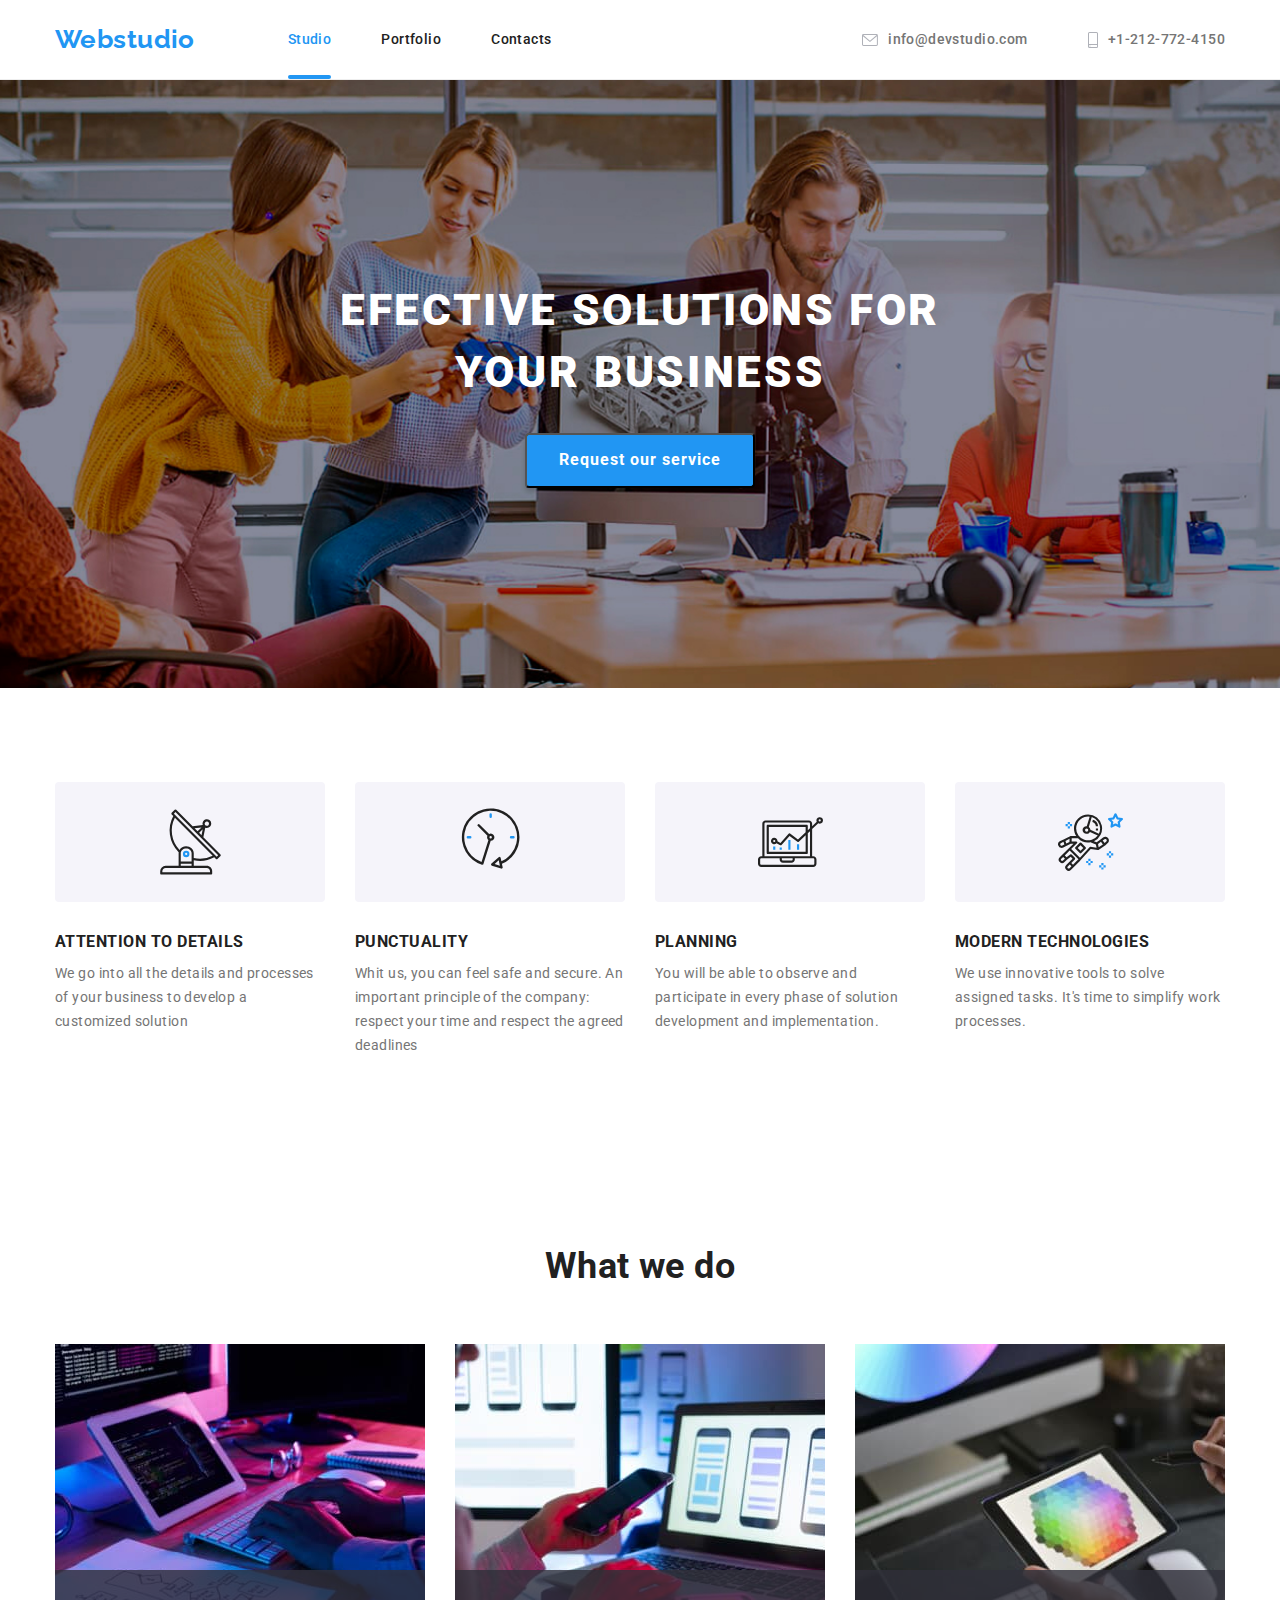
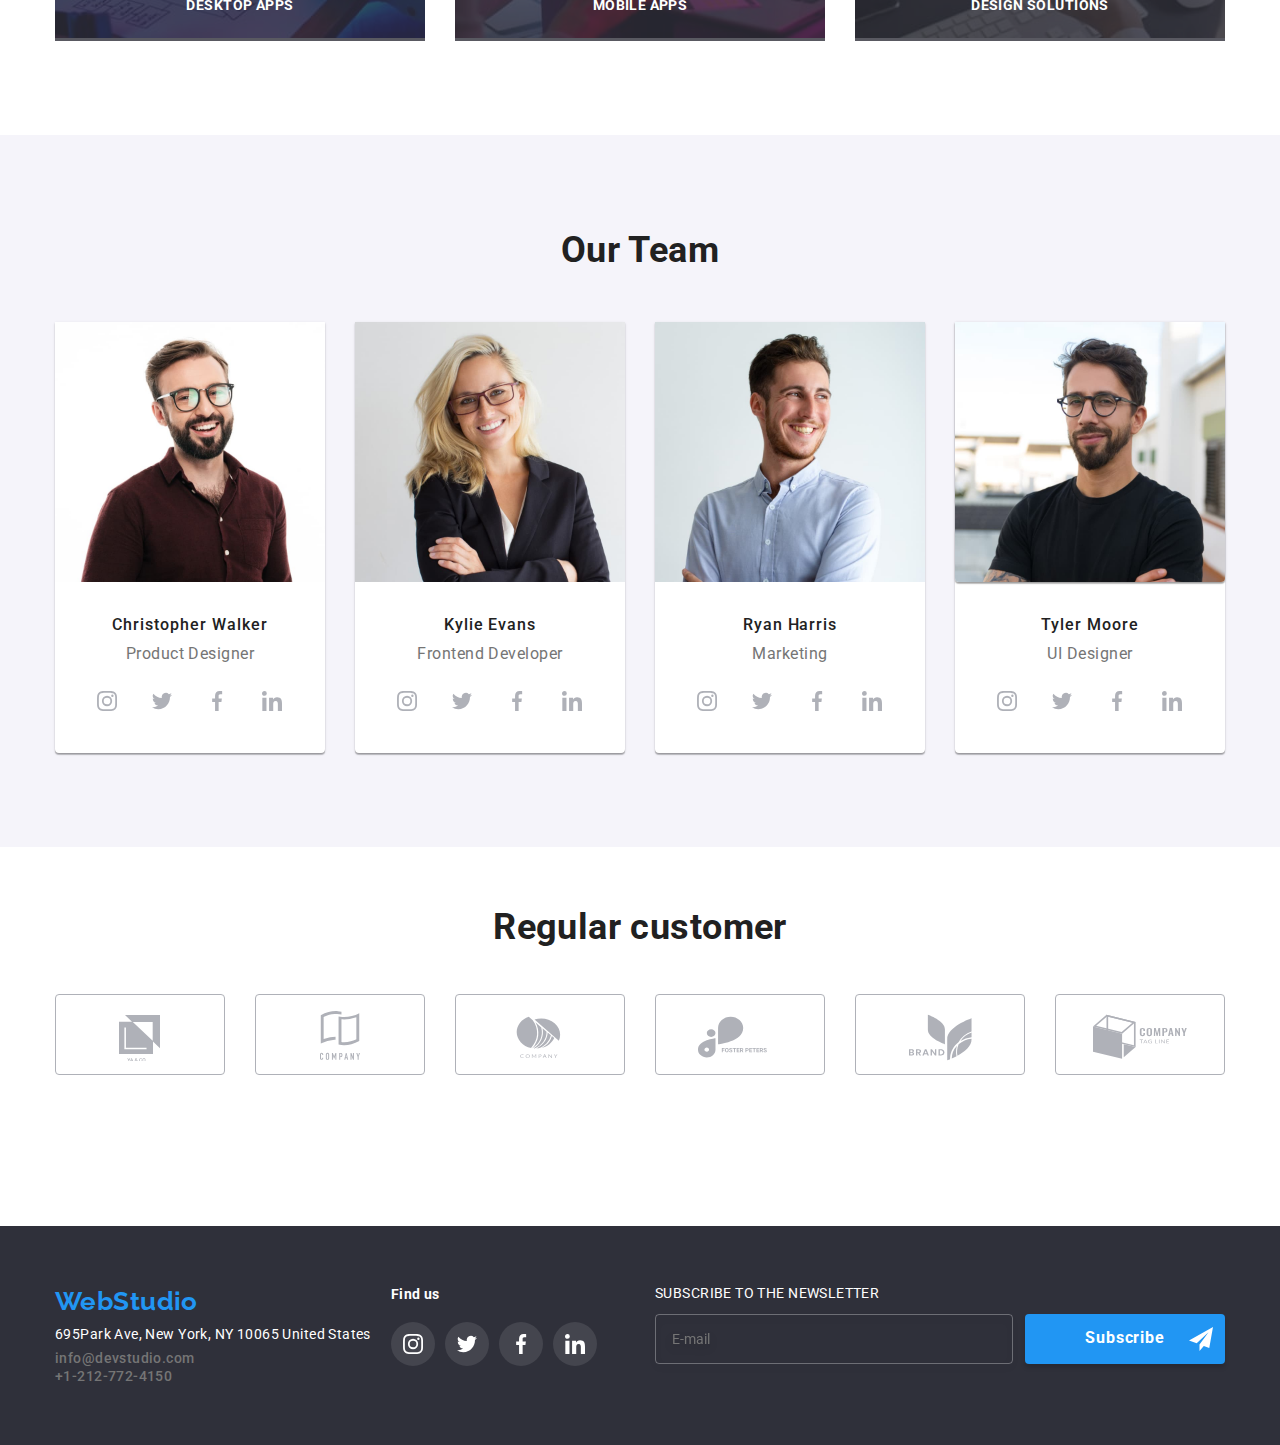
==== index.html @ 1fa424a2 "Initial commit" ====
<!DOCTYPE html>
<html lang="en">
  <head>
    <meta charset="UTF-8" />
    <meta http-equiv="X-UA-Compatible" content="IE=edge" />
    <meta name="viewport" content="width=device-width, initial-scale=1.0" />
    <title>Document</title>
    <link rel="stylesheet" href="modern-normalize.css" />
    <link rel="stylesheet" href="./css/style.css" />
    <link rel="preconnect" href="https://fonts.googleapis.com" />
    <link rel="preconnect" href="https://fonts.gstatic.com" crossorigin />
    <link
      href="https://fonts.googleapis.com/css2?family=Raleway:wght@700&family=Roboto:wght@440;500;700;900&display=swap"
      rel="stylesheet"
    />
  </head>
  <body>
    <header class="border">
      <div class="container header-container">
        <nav class="menu">
          <a class="logo" href="index.html">Webstudio</a>
          <ul class="list header-pages">
            <li id="current" class="list-item">
              <a class="list link-pages current" href="index.html">Studio</a>
            </li>
            <li class="list-item">
              <a class="list link-pages portfolio" href="portfolio.html"
                >Portfolio</a
              >
            </li>
            <li class="list-item">
              <a class="list link-pages contacto" href="#">Contacts</a>
            </li>
          </ul>
        </nav>

        <ul class="list-contact">
          <li class="list-item">
            <a
              class="list link email list-contact icon icon-contact"
              href="mailto: info@devstudio.com"
            >
              <svg width="16" height="12">
                <use href="./images/symbol-defs.svg#icon-sobre-activable"></use>
              </svg>
              info@devstudio.com
            </a>
          </li>
          <li class="list-item">
            <a
              class="list link tel list-contact icon icon-contact"
              href="tel: +1-212-772-4150"
            >
              <svg width="10" height="16">
                <use href="./images/symbol-defs.svg#icon-telfono"></use>
              </svg>
              +1-212-772-4150
            </a>
          </li>
        </ul>
      </div>
    </header>
    <main>
      <section class="section hero-section">
        <div class="container hero-content">
          <h1 class="hero title">Efective Solutions For Your Business</h1>
          <button data-modal-open class="hero buttom" type="button">
            Request our service
          </button>
        </div>
      </section>
      <section class="section-feature">
        <div class="container">
          <h2 class="feature-section-title visually-hidden" hidden>
            Características
          </h2>
          <ul class="list feature-section">
            <li class="feature-box">
              <div class="icon icon-feature-section">
                <svg width="65" height="70">
                  <use href="./images/symbol-defs.svg#icon-antena"></use>
                </svg>
              </div>
              <h3 class="feature-section-list-title">Attention To Details</h3>
              <p class="feature-section-list-text">
                We go into all the details and processes of your business to
                develop a customized solution
              </p>
            </li>
            <li class="feature-box">
              <div class="icon icon-feature-section">
                <svg width="65" height="70">
                  <use
                    class="icon icon-feature"
                    href="./images/symbol-defs.svg#icon-reloj"
                  ></use>
                </svg>
              </div>
              <h3 class="feature-section-list-title">Punctuality</h3>
              <p class="feature-section-list-text">
                Whit us, you can feel safe and secure. An important principle of
                the company: respect your time and respect the agreed deadlines
              </p>
            </li>
            <li class="feature-box">
              <div class="icon icon-feature-section">
                <svg width="65" height="70">
                  <use
                    class="icon icon-feature"
                    href="./images/symbol-defs.svg#icon-pc"
                  ></use>
                </svg>
              </div>
              <h3 class="feature-section-list-title">Planning</h3>
              <p class="feature-section-list-text">
                You will be able to observe and participate in every phase of
                solution development and implementation.
              </p>
            </li>
            <li class="feature-box">
              <div class="icon-feature-section">
                <svg width="65" height="70">
                  <use
                    class="icon-feature"
                    href="./images/symbol-defs.svg#icon-astronauta"
                  ></use>
                </svg>
              </div>
              <h3 class="feature-section-list-title">Modern Technologies</h3>
              <p class="feature-section-list-text">
                We use innovative tools to solve assigned tasks. It's time to
                simplify work processes.
              </p>
            </li>
          </ul>
        </div>
      </section>
      <section class="section">
        <div class="container work-section">
          <h2 class="subtitle-work">What we do</h2>
          <ul class="list photos-work">
            <li class="work-images">
              <div class="container-image-work-1">
                <img
                  class="image-work-section"
                  src="./images/img1.jpg"
                  width="370"
                  alt="Digitando codigo html"
                />
                <div class="text-work">
                  <h3 class="text-photos-work">desktop apps</h3>
                </div>
              </div>
            </li>

            <li class="work-images">
              <div class="container-image-work-2">
                <img
                  class="image-work-section"
                  src="./images/img2.jpg"
                  width="370"
                  alt="Creando app de celular"
                />
                <div class="text-work">
                  <h3 class="text-photos-work">mobile apps</h3>
                </div>
              </div>
            </li>

            <li class="work-images">
              <div class="container-image-work-3">
                <img
                  class="image-work-section"
                  src="./images/img3.jpg"
                  width="370"
                  alt="Creando imagenes para mehorar interfaz grafica"
                />
                <div class="text-work">
                  <h3 class="text-photos-work">design solutions</h3>
                </div>
              </div>
            </li>
          </ul>
        </div>
      </section>
      <section class="section team-section">
        <div class="container">
          <h2 class="subtitle-team">Our Team</h2>
          <ul class="team work">
            <li class="list team">
              <img
                class="team images"
                src="./images/img4.jpg"
                width="270"
                alt="Christopher Walker"
              />
              <div class="feature-actor">
                <h3 class="team description">Christopher Walker</h3>
                <p class="team text">Product Designer</p>
                <ul class="list icon-team-section">
                  <li class="list icon-team-section-web">
                    <a class="icon icon-team" href="www.instagram.com">
                      <svg width="20" height="20">
                        <use
                          href="./images/symbol-defs.svg#icon-instagram"
                        ></use>
                      </svg>
                    </a>
                  </li>
                  <li class="list icon-team-section-web">
                    <a class="icon icon-team" href="www.twitter.com">
                      <svg width="20" height="20">
                        <use href="./images/symbol-defs.svg#icon-twitter"></use>
                      </svg>
                    </a>
                  </li>
                  <li class="list icon-team-section-web">
                    <a class="icon icon-team" href="www.facebook.com">
                      <svg width="20" height="20">
                        <use
                          href="./images/symbol-defs.svg#icon-facebook"
                        ></use>
                      </svg>
                    </a>
                  </li>
                  <li class="list icon-team-section-web">
                    <a class="icon icon-team" href="www.linkedin.com">
                      <svg width="20" height="20">
                        <use
                          href="./images/symbol-defs.svg#icon-linkedin"
                        ></use>
                      </svg>
                    </a>
                  </li>
                </ul>
              </div>
            </li>

            <li class="list team">
              <img
                class="icon team images"
                src="./images/img5.jpg"
                width="270"
                alt="Kylie Evans"
              />
              <div class="feature-actor">
                <h3 class="team description">Kylie Evans</h3>
                <p class="team text">Frontend Developer</p>
                <ul class="list icon-team-section">
                  <li class="list icon-team-section-web">
                    <a class="icon icon-team" href="www.instagram.com">
                      <svg width="20" height="20">
                        <use
                          href="./images/symbol-defs.svg#icon-instagram"
                        ></use>
                      </svg>
                    </a>
                  </li>
                  <li class="list icon-team-section-web">
                    <a class="icon icon-team" href="www.twitter.com">
                      <svg width="20" height="20">
                        <use href="./images/symbol-defs.svg#icon-twitter"></use>
                      </svg>
                    </a>
                  </li>
                  <li class="list icon-team-section-web">
                    <a class="icon icon-team" href="www.facebook.com">
                      <svg width="20" height="20">
                        <use
                          href="./images/symbol-defs.svg#icon-facebook"
                        ></use>
                      </svg>
                    </a>
                  </li>
                  <li class="list icon-team-section-web">
                    <a class="icon icon-team" href="www.linkedin.com">
                      <svg width="20" height="20">
                        <use
                          href="./images/symbol-defs.svg#icon-linkedin"
                        ></use>
                      </svg>
                    </a>
                  </li>
                </ul>
              </div>
            </li>
            <li class="list team">
              <img
                class="team section images"
                src="./images/img6.jpg"
                width="270"
                alt="Ryan Harris"
              />
              <div class="feature-actor">
                <h3 class="team description">Ryan Harris</h3>
                <p class="team text">Marketing</p>
                <ul class="list icon-team-section">
                  <li class="list icon-team-section-web">
                    <a class="icon icon-team" href="www.instagram.com">
                      <svg width="20" height="20">
                        <use
                          href="./images/symbol-defs.svg#icon-instagram"
                        ></use>
                      </svg>
                    </a>
                  </li>
                  <li class="list icon-team-section-web">
                    <a class="icon icon-team" href="www.twitter.com">
                      <svg width="20" height="20">
                        <use href="./images/symbol-defs.svg#icon-twitter"></use>
                      </svg>
                    </a>
                  </li>
                  <li class="list icon-team-section-web">
                    <a class="icon icon-team" href="www.facebook.com">
                      <svg width="20" height="20">
                        <use
                          href="./images/symbol-defs.svg#icon-facebook"
                        ></use>
                      </svg>
                    </a>
                  </li>
                  <li class="list icon-team-section-web">
                    <a class="icon icon-team" href="www.linkedin.com">
                      <svg width="20" height="20">
                        <use
                          href="./images/symbol-defs.svg#icon-linkedin"
                        ></use>
                      </svg>
                    </a>
                  </li>
                </ul>
              </div>
            </li>
            <li class="list team">
              <img
                class="team section list images"
                src="./images/img7.jpg"
                width="270"
                alt="Tyler Moore"
              />
              <div class="feature-actor">
                <h3 class="team description">Tyler Moore</h3>
                <p class="team text">UI Designer</p>
                <ul class="list icon-team-section">
                  <li class="list icon-team-section-web">
                    <a class="icon icon-team" href="www.instagram.com">
                      <svg width="20" height="20">
                        <use
                          href="./images/symbol-defs.svg#icon-instagram"
                        ></use>
                      </svg>
                    </a>
                  </li>
                  <li class="list icon-team-section-web">
                    <a class="icon icon-team" href="www.twitter.com">
                      <svg width="20" height="20">
                        <use href="./images/symbol-defs.svg#icon-twitter"></use>
                      </svg>
                    </a>
                  </li>
                  <li class="list icon-team-section-web">
                    <a class="icon icon-team" href="www.facebook.com">
                      <svg width="20" height="20">
                        <use
                          href="./images/symbol-defs.svg#icon-facebook"
                        ></use>
                      </svg>
                    </a>
                  </li>
                  <li class="list icon-team-section-web">
                    <a class="icon icon-team" href="www.linkedin.com">
                      <svg width="20" height="20">
                        <use
                          href="./images/symbol-defs.svg#icon-linkedin"
                        ></use>
                      </svg>
                    </a>
                  </li>
                </ul>
              </div>
            </li>
          </ul>
        </div>
      </section>
      <div class="container customer-section">
        <h2 class="subtitle-customer">Regular customer</h2>
        <ul class="list icon-customer-section">
          <li class="list icon-customer-section-link">
            <a class="icon icon-customer" href="logo_cuadros">
              <svg width="106" height="53">
                <use href="./images/symbol-defs.svg#icon-Logo_cuadros"></use>
              </svg>
            </a>
          </li>
          <li class="list icon-customer-section-link">
            <a class="icon icon-customer" href="logo_hojas">
              <svg width="106" height="53">
                <use href="./images/symbol-defs.svg#icon-Logo_hojas"></use>
              </svg>
            </a>
          </li>
          <li class="list icon-customer-section-link">
            <a class="icon icon-customer" href="logo_company">
              <svg width="106" height="53">
                <use href="./images/symbol-defs.svg#icon-Logo_company"></use>
              </svg>
            </a>
          </li>
          <li class="list icon-customer-section-link">
            <a class="icon icon-customer" href="logo_foster">
              <svg width="106" height="53">
                <use href="./images/symbol-defs.svg#icon-Logo_foster"></use>
              </svg>
            </a>
          </li>
          <li class="list icon-customer-section-link">
            <a class="icon icon-customer" href="logo_brand">
              <svg width="106" height="53">
                <use href="./images/symbol-defs.svg#icon-Logo_brand"></use>
              </svg>
            </a>
          </li>
          <li class="list icon-customer-section-link">
            <a class="icon icon-customer" href="logo_tag_line">
              <svg width="106" height="53">
                <use href="./images/symbol-defs.svg#icon-Logo_tag_line"></use>
              </svg>
            </a>
          </li>
        </ul>
      </div>
    </main>
    <footer class="footer-section">
      <div class="container container-footer">
        <div>
          <a class="logo-footer" href="WebStudio">WebStudio</a>
          <address class="">
            <a
              class="link contacts site"
              href="https://goo.gl/maps/ua91CeisvxC2wW5t7"
              >695Park Ave, New York, NY 10065 United States</a
            >
            <ul class="link list-footer">
              <li class="footer-item">
                <a class="link contacts email" href="mailto:info@devstudio.com"
                  >info@devstudio.com</a
                >
              </li>
              <li class="footer-item">
                <a class="link contacts tel" href="tel:+1-212-772-4150"
                  >+1-212-772-4150</a
                >
              </li>
            </ul>
          </address>
        </div>
        <div class="icon-social-section">
          <h3 class="social-media">Find us</h3>
          <ul class="list container-icon-footer">
            <li class="container-icon-footer-link">
              <a
                class="icon-footer icon-footer-social"
                href="www.instagram.com"
              >
                <svg width="20" height="20">
                  <use href="./images/symbol-defs.svg#icon-instagram"></use>
                </svg>
              </a>
            </li>
            <li class="container-icon-footer-link">
              <a class="icon-footer icon-footer-social" href="www.twitter.com">
                <svg width="20" height="20">
                  <use href="./images/symbol-defs.svg#icon-twitter"></use>
                </svg>
              </a>
            </li>
            <li class="container-icon-footer-link">
              <a class="icon-footer icon-footer-social" href="www.facebook.com">
                <svg width="20" height="20">
                  <use href="./images/symbol-defs.svg#icon-facebook"></use>
                </svg>
              </a>
            </li>
            <li class="container-icon-footer-link">
              <a class="icon-footer icon-footer-social" href="www.linkedin.com">
                <svg width="20" height="20">
                  <use href="./images/symbol-defs.svg#icon-linkedin"></use>
                </svg>
              </a>
            </li>
          </ul>
        </div>
        <div class="subscribe">
          <p class="text-subscribe">subscribe to the newsletter</p>
          <div class="content-subscribe">
            <form class="form" name="signup_form" autocomplete="on" novalidate>
              <div>
                <label>
                  <input
                    class="input input-email"
                    type="email"
                    name="email"
                    placeholder="E-mail"
                    class="text-placeholder"
                    pattern="[a-zA-Z0-9_]+([.][a-zA-Z0-9_]+)*@[a-zA-Z0-9_]+([.][a-zA-Z0-9_]+)*[.][a-zA-Z]{1,5}"
                    size="40"
                    required
                  />
                </label>
              </div>
              <button class="button-subscribe" type="submit">
                <span class="text-subscribe-button"> Subscribe </span>
                <svg class="icon-subscribe" width="24" height="24">
                  <use href="./images/symbol-defs.svg#icon-airplane"></use>
                </svg>
              </button>
            </form>
          </div>
        </div>
      </div>
    </footer>
    <div class="backdrop is-hidden" data-modal>
      <div class="modal">
        <div class="input-information">
          <form>
            <div class="input-information-subscribe">
              <div class="text-modal">
                <p class="title-text-modal">
                  Put your information, we will contact you
                </p>
              </div>
              <div class="container-subscribe">
                <label class="form-label form-label-person"></label>
                <div class="form-label form-label-person">
                  Name
                  <input
                    class="input form-input"
                    type="text"
                    name="username"
                    placeholder="Jacob Mercer"
                    pattern="[A-Za-zbr />]{1,40}"
                    minlength="3"
                    required
                  />
                  <div class="icon-person">
                    <svg width="18" height="18">
                      <use href="./images/symbol-defs.svg#icon-person"></use>
                    </svg>
                  </div>
                </div>

                <label for="phone" class="form-label form-label-tel"></label>
                <div class="form-label form-label-tel">
                  Phone
                  <input
                    class="input form-input"
                    type="tel"
                    name="phone"
                    id="phone"
                    placeholder="3124568754"
                    pattern="[0-9]{10}"
                    required
                  />
                  <div class="icon-tel">
                    <svg width="18" height="18">
                      <use href="./images/symbol-defs.svg#icon-cellphone"></use>
                    </svg>
                  </div>
                </div>

                <label class="form-label form-label-email"> </label>
                <div class="form-label form-label-email">
                  E-mail
                  <input
                    class="input form-input"
                    type="email"
                    name="email"
                    placeholder="xxxxxxxxx@xxxxxx.xx"
                    pattern="[a-zA-Z0-9_]+([.][a-zA-Z0-9_]+)*@[a-zA-Z0-9_]+([.][a-zA-Z0-9_]+)*[.][a-zA-Z]{1,5}"
                    size="40"
                    required
                  />
                  <div class="icon-email">
                    <svg width="18" height="18">
                      <use href="./images/symbol-defs.svg#icon-e-mail"></use>
                    </svg>
                  </div>
                </div>
              </div>

              <label>
                <div class="form-label comment">
                  Comment
                  <textarea
                    class="form-input-text"
                    name="feedback"
                    placeholder="Enter your text"
                  ></textarea>
                </div>
              </label>
            </div>

            <div class="container-terms">
              <input type="checkbox" id="input-1" class="check-input" />
              <label for="input-1" class="checkbox">
                <svg class="svg-checkbox" width="16" height="15">
                  <use href="./images/symbol-defs.svg#icon-cono-revisado"></use>
                </svg>
              </label>

              <span class="modal-terms">
                I am agree with the newsletter and accept the Terms and
                Conditions
              </span>
            </div>

            <button class="button-subscribe" type="submit">Send</button>
          </form>
        </div>
        <button data-modal-close class="button-exit" type="button">
          <svg width="30" height="30">
            <use href="./images/symbol-defs.svg#icon-close-1"></use>
          </svg>
        </button>
      </div>
    </div>
    <script src="./js/modal.js"></script>
  </body>
</html>
---- css/style.css ----
body {
  font-size: 14px;
  font-family: 'Roboto', sans-serif;
  letter-spacing: 0.03em;
  color: var(--primary-text-color);
  background-color: var(--primary-white-color);
}
:root {
  --brand-color: #2196f3;
  --primary-text-color: #212121;
  --primary-white-color: #ffffff;
  --primary-enlace-color: #757575;
  --primary-background-color: #2f303a;
  --secondary-text-color: #757575;
  --secondary-background-color: #f5f4fa;
  --container-color: #eeeeee;
  --fill-icon: #afb1b8;
}
h1,
h2,
h3,
h4,
h5,
h6,
p {
  margin-top: 0;
}
.section {
  padding-top: 94px;
  padding-bottom: 94px;
}
.container {
  width: 1200px;
  padding-left: 15px;
  padding-right: 15px;
  margin: 0 auto;
}
.header-container {
  display: flex;
  align-items: center;
}

.border {
  border-bottom: 1px solid #eeeeee;
}
.menu {
  display: flex;
  align-items: center;
}
.list.link {
  color: var(--secondary-text-color);
}
.list {
  list-style: none;
  padding-left: 0px;
  margin: 0px;
}
.link-pages {
  cursor: pointer;
  padding-top: 30px;
  padding-bottom: 30px;
  font-style: normal;
  font-weight: 500;
  line-height: 1.2;
  color: var(--primary-text-color);
  text-decoration: none;
  list-style: none;
  height: 50px;
  position: relative;
  transition: color 250ms cubic-bezier(0.4, 0, 0.2, 1);
}
.current::after {
  content: '';
  display: block;
  width: 100%;
  height: 4px;
  background-color: var(--brand-color);
  position: absolute;
  bottom: -2px;
  border-radius: 2px;
}

*,
*::before,
*::after {
  box-sizing: border-box;
}
.list.header {
  margin-left: 93px;
  padding-left: 0px;
  margin-top: 0px;
  margin-bottom: 0px;
}

.list-contact {
  list-style: none;
  display: flex;
  margin-left: auto;
  align-items: center;
  margin-bottom: 0;
  margin-top: 0;
  padding-left: 0;
  gap: 10px;
  transition: color 250ms cubic-bezier(0.4, 0, 0.2, 1);
}
.list-contact:hover,
.list-contact:focus {
  color: var(--brand-color);
}

.icon {
  z-index: 2;
  fill: var(--fill-icon);
}
.icon-contact:hover,
.icon-contact:focus {
  fill: var(--brand-color);
  outline: none;
}

.icon:focus,
.icon:hover {
  fill: var(--brand-color);
  outline: none;
}

.list-item {
  margin-right: 50px;
  color: var(--secondary-text-color);
}

.list-item:last-child {
  margin-right: 0;
}

.list-link:last-child {
  margin: 0;
}
.button:focus {
  color: var(--primary-white-color);
  background: var(--brand-color);
  box-shadow: 0px 3px 1px rgba(0, 0, 0, 0.1), 0px 1px 2px rgba(0, 0, 0, 0.08),
    0px 2px 2px rgba(0, 0, 0, 0.12);
  border-radius: 4px;
  outline: none;
}
.link:focus {
  color: var(--brand-color);
  outline: none;
}
.link-pages:focus,
.link-pages:hover {
  color: var(--brand-color);
  outline: none;
}

.logo {
  font-family: 'Raleway';
  font-style: normal;
  font-weight: 700;
  font-size: 26px;
  line-height: 1.2;
  color: var(--brand-color);
  text-decoration: none;
  cursor: pointer;
  padding-top: 24px;
  padding-bottom: 24px;
}
.header-pages {
  display: flex;
  align-items: center;
  margin-left: 93px;
}
.link {
  font-style: normal;
  font-weight: 500;
  line-height: 1.2;
  color: var(--primary-text-color);
  text-decoration: none;
  list-style: none;
}
.link.contacts {
  font-style: normal;
  font-weight: 500;
  font-size: 14px;
  color: var(--primary-enlace-color);
  text-decoration: none;
  list-style: none;
  transition: color 250ms cubic-bezier(0.4, 0, 0.2, 1);
}

.link.contacts:hover,
.link.contacts:focus {
  color: var(--brand-color);
  outline: none;
}
.link:hover,
.link:focus {
  color: var(--brand-color);
}

.hero-section {
  background: var(--primary-background-color);
  padding-top: 200px;
  padding-bottom: 200px;
  background-image: url(../images/Imagen_hero.jpg);
  background-repeat: no-repeat;
  margin: auto;
  align-items: center;
  justify-content: center;
  background-position: 50% 50%;
  background-size: cover;
}
.hero-image {
  width: 1200px;
  margin: 0 auto;
}
.hero-content {
  display: flex;
  flex-direction: column;
  align-content: center;
  text-align: center;
  align-items: center;
}
.hero.title {
  font-style: normal;
  font-weight: 900;
  font-size: 44px;
  line-height: 1.4;
  letter-spacing: 0.06em;
  text-transform: uppercase;
  color: var(--primary-white-color);
  width: 696px;
  margin-top: 0px;
  margin-bottom: 30px;
  text-align: center;
}
.hero.buttom {
  font-family: inherit;
  font-style: normal;
  font-weight: 700;
  font-size: 16px;
  line-height: 1.9;
  text-align: center;
  letter-spacing: 0.06em;
  color: var(--primary-white-color);
  background: var(--brand-color);
  box-shadow: 0px 4px 4px rgba(0, 0, 0, 0.15);
  border-radius: 4px;
  cursor: pointer;
  padding: 10px 32px;
  transition: box-shadow 250ms cubic-bezier(0.4, 0, 0.2, 1),
    color 250ms cubic-bezier(0.4, 0, 0.2, 1),
    background-color 250ms cubic-bezier(0.4, 0, 0.2, 1);
}
.hero.button:focus,
.hero.button:hover {
  outline: var(--brand-color);
}

.backdrop {
  position: fixed;
  top: 0;
  left: 0;
  width: 100%;
  height: 100%;
  background-color: rgba(0, 0, 0, 0.5);
  opacity: 1;
  visibility: visible;
  transition: opacity 250ms cubic-bezier(0.4, 0, 0.2, 1),
    visibility 250ms cubic-bezier(0.4, 0, 0.2, 1);
}
.backdrop.is-hidden {
  visibility: hidden;
  opacity: 0;
  pointer-events: none;
}
.modal {
  position: absolute;
  top: 50%;
  left: 50%;
  transform: translate(-50%, -50%) scale(1);
  width: 528px;
  height: 581px;
  border-radius: 4px;
  background-color: var(--primary-white-color);
  box-shadow: 0px 1px 3px rgba(0, 0, 0, 0.12), 0px 1px 1px rgba(0, 0, 0, 0.14),
    0px 2px 1px rgba(0, 0, 0, 0.2);
  display: flex;
  flex-wrap: wrap;
  justify-content: center;
}
.input-information {
  padding-top: 40px;
}
.input-information-subscribe {
  display: flex;
  flex-wrap: wrap;
  justify-content: center;
  align-items: center;
  margin-bottom: 25px;
}
.text-modal {
  font-size: 20px;
  line-height: 1.1;
  text-align: Center;
  width: 448px;
  margin-bottom: 0;
  font-weight: 700;
  letter-spacing: 0.03em;
  color: var(--primary-text-color);
}
.title-text-modal {
  margin-bottom: 12px;
}
.button-exit {
  position: absolute;
  top: 8px;
  right: 8px;
  padding: 0;
  border: 0;
  margin: 0;
  display: flex;
  flex-wrap: wrap;
  justify-content: center;
  align-items: center;
  width: 30px;
  height: 30px;
  border-radius: 50%;
  background: var(--primary-white-color);
  border: 1px solid rgba(0, 0, 0, 0.1);
  fill: var(--fill-icon);
  transition: color 250ms cubic-bezier(0.4, 0, 0.2, 1),
    background-color 250ms cubic-bezier(0.4, 0, 0.2, 1);
}
.button-exit:focus,
.button-exit:hover {
  fill: var(--brand-color);
}
.container-subscribe {
  width: 448px;
  flex-wrap: wrap;
  align-items: center;
  justify-content: center;
}
.form {
  gap: 12px;
  display: flex;
  flex-wrap: wrap;
  align-items: center;
  justify-content: center;
}

.form-label {
  font-size: 12px;
  line-height: 1.2;
  text-align: Left;
  font-weight: 400;
  letter-spacing: 0.01em;
  color: var(--primary-enlace-color);
  margin-bottom: 10px;
  fill: var(--primary-text-color);
  transition: fill 250ms cubic-bezier(0.4, 0, 0.2, 1),
    border-color 250ms cubic-bezier(0.4, 0, 0.2, 1);
}
.comment {
  margin-bottom: 0;
}

.form-label:focus-within {
  fill: var(--brand-color);
}
.form-label-person {
  position: relative;
}

.icon-person {
  position: absolute;
  top: 25px;
  left: 15px;
}

.form-label-tel {
  position: relative;
}
.icon-tel {
  position: absolute;
  top: 25px;
  left: 15px;
}
.form-label-email {
  position: relative;
}
.icon-email {
  position: absolute;
  top: 25px;
  left: 15px;
}

.form-input-text {
  width: 448px;
  height: 120px;
  border-radius: 4px;
  border-color: var(--primary-text-color);
  padding: 12px 16px 12px 16px;
  border: 1px solid rgba(33, 33, 33, 0.2);
  cursor: pointer;
  margin-left: 0;
}
.form-input-text:focus-within {
  border-color: var(--brand-color);
  outline: 0 none;
}
.comment {
  display: flex;
  flex-direction: column;
}

.text-comment {
  justify-content: flex-start;
  font-size: 2px;
}
textarea {
  resize: none;
}
.container-terms {
  display: flex;
  justify-content: center;
  text-align: center;
  align-items: center;
  gap: 12px;
  margin-bottom: 12px;
}

.check-input {
  display: none;
}
.checkbox {
  width: 16px;
  height: 16px;
  border: 2px solid var(--primary-text-color);
  border-radius: 2px;
  display: flex;
  justify-content: center;
  align-items: center;
  cursor: pointer;
  fill: transparent;
  transition: color 250ms cubic-bezier(0.4, 0, 0.2, 1),
    fill 250ms cubic-bezier(0.4, 0, 0.2, 1);
  margin-bottom: 22px;
}

.checkbox svg {
  width: 16px;
  height: 16px;
}
.check-input:checked + .checkbox {
  background: var(--brand-color);
  border: 2px solid var(--brand-color);
}

.checkbox::before {
  content: '';
  background: var(--brand-color);
  position: absolute;
  border-radius: 2px;
  transform: scale(0);
  display: block;
  z-index: -1;
}

.modal-terms {
  color: var(--primary-enlace-color);
  font-weight: 400;
  font-size: 14px;
  line-height: 1.8;
  letter-spacing: 0.03em;
  width: 360px;
  text-align: left;
}
.form-input {
  padding: 8px;
  border: 1px solid #2a2a2a;
  font-family: inherit;
  font-size: 16px;
  outline: none;
  width: 448px;
  height: 40px;
  text-indent: 50px;
  gap: 10px;
  border: 1px solid rgba(33, 33, 33, 0.2);
  border-radius: 4px;
  cursor: pointer;
  fill: red;
}
.form-input:not(:placeholder-shown):required:valid {
  border-color: green;
}

.form-input:not(:placeholder-shown):required:invalid {
  border-color: red;
}
.form-input:focus-within {
  border-color: var(--brand-color);
}
.input-text-coment:focus-within {
  border-color: var(--brand-color);
}
.form-input::placeholder {
  color: var(--primary-white-color);
}
.section-feature {
  padding-top: 94px;
  padding-bottom: 94px;
}
.visually-hidden {
  position: absolute;
  width: 1px;
  height: 1px;
  margin: -1px;
  border: 0;
  padding: 0;
  white-space: nowrap;
  clip-path: inset(100%);
  clip: rect(0 0 0 0);
  overflow: hidden;
}
.icon-feature-section {
  display: flex;
  justify-content: center;
  align-items: center;
  cursor: pointer;
  background: var(--secondary-background-color);
  border-radius: 4px;
  margin-bottom: 30px;
  width: 270px;
  height: 120px;
}
.icon-feature {
  fill: var(--brand-color);
}

.feature-section {
  display: flex;
  flex-wrap: wrap;
  justify-content: center;
  gap: 30px;
  padding-bottom: 0;
  padding-top: 0;
}

.feature-box {
  flex-basis: calc((100% - 90px) / 4);
}

.feature-section-list-title {
  font-style: normal;
  font-weight: 700;
  line-height: 1.2;
  text-transform: uppercase;
  color: var(--primary-text-color);
  margin-bottom: 10px;
  letter-spacing: 0.03em;
}
.feature-section-list-text {
  font-style: normal;
  font-weight: 400;
  line-height: 24px;
  color: var(--secondary-text-color);
  margin-bottom: 0px;
}
.container-image-work-1 {
  position: relative;
  display: inline-block;
}
.container-image-work-2 {
  position: relative;
  display: inline-block;
}
.container-image-work-3 {
  position: relative;
  display: inline-block;
}
.text-work {
  position: absolute;
  right: 0;
  bottom: 0;
  color: var(--primary-white-color);
  width: 370px;
  background-color: rgba(47, 48, 58, 0.8);
  padding-bottom: 27px;
  padding-top: 27px;
  display: flex;
  justify-content: center;
  margin-bottom: 0;
}
.text-photos-work {
  margin-bottom: 0;
  font-weight: 700;
  font-size: 14px;
  text-align: center;
  line-height: 1.2;
  letter-spacing: 0.03em;
  text-transform: uppercase;
  color: var(--primary-white-color);
}
.photos-work {
  display: flex;
  flex-wrap: wrap;
  justify-content: center;
  gap: 30px;
  padding-top: 0;
  padding-bottom: 0;
}

.work-images {
  flex-basis: calc((100% - 60px) / 3);
}

.subtitle-work {
  font-style: normal;
  font-weight: 700;
  font-size: 36px;
  line-height: 1.2;
  text-align: center;
  color: var(--primary-text-color);
  margin-bottom: 55px;
}
.team-section {
  background-color: var(--secondary-background-color);
}
.subtitle-team {
  font-style: normal;
  font-weight: 700;
  font-size: 36px;
  line-height: 1.2;
  text-align: center;
  color: var(--primary-text-color);
  margin-top: 0px;
  margin-bottom: 50px;
}

.team.work {
  display: flex;
  flex-wrap: wrap;
  align-items: center;
  justify-content: center;
  padding: 0;
  gap: 30px;
  margin-top: 0;
  margin-bottom: 0;
}

.list.team {
  background-color: var(--primary-white-color);
  box-shadow: 0px 1px 3px rgba(0, 0, 0, 0.12), 0px 1px 1px rgba(0, 0, 0, 0.14),
    0px 2px 1px rgba(0, 0, 0, 0.2);
  border-radius: 0px 0px 4px 4px;
  padding-bottom: 0;
  padding-top: 0;
  flex-basis: calc((100% - 90px) / 4);
}
.team.images {
  padding-top: 0;
  padding-bottom: 0;
}
.feature-actor {
  padding-top: 30px;
}
.team.description {
  font-style: normal;
  font-weight: 500;
  font-size: 16px;
  line-height: 1.2;
  text-align: center;
  color: var(--primary-text-color);
  margin-bottom: 10px;
  padding-bottom: 0;
}
.team.text {
  font-style: normal;
  font-weight: 400;
  font-size: 16px;
  line-height: 1.2;
  text-align: center;
  color: var(--primary-enlace-color);
  margin-top: 0;
  margin-bottom: 16px;
}
.icon-team-section {
  display: flex;
  flex-wrap: wrap;
  align-items: center;
  justify-content: center;
  padding-bottom: 30px;
  padding-left: 0;
  gap: 10px;
  border-radius: 50%;
}
.icon-team-section-web {
  flex-basis: calc((100% - 90px) / 4);
}

.icon-team {
  margin: 0;
  padding: 0;
  display: flex;
  align-items: center;
  justify-content: center;
  width: 44px;
  height: 44px;
  border-radius: 50%;
  transition: fill 250ms cubic-bezier(0.4, 0, 0.2, 1),
    background-color 250ms cubic-bezier(0.4, 0, 0.2, 1);
}
.icon-team:hover,
.icon-team:focus {
  background-color: var(--brand-color);
  fill: var(--primary-white-color);
  border-radius: 50%;

  outline: none;
}

.customer-section {
  padding-top: 59px;
  padding-bottom: 151px;
}
.subtitle-customer {
  font-style: normal;
  font-weight: 700;
  font-size: 36px;
  line-height: 1.2;
  text-align: center;
  color: var(--primary-text-color);
  margin-bottom: 44px;
}
.icon-customer-section {
  display: flex;
  flex-wrap: wrap;
  justify-content: center;
  align-items: center;
  gap: 30px;
  padding-left: 0;
}
.icon-customer-section-link {
  padding-top: 0;
  flex-basis: calc((100% - 150px) / 6);
  width: 170px;
}

.icon-customer {
  border: 1px solid var(--fill-icon);
  border-radius: 4px;
  display: flex;
  flex-wrap: wrap;
  justify-content: center;
  align-items: center;
  width: 170px;
  height: 81px;
  transition: color 250ms cubic-bezier(0.4, 0, 0.2, 1),
    border-color 250ms cubic-bezier(0.4, 0, 0.2, 1);
}
.icon-customer:hover,
.icon-customer:focus {
  border: 1px solid var(--brand-color);
  border-radius: 4px;
}

.footer-section {
  background: var(--primary-background-color);
  padding-top: 60px;
  padding-bottom: 60px;
  display: flex;
}

.logo-footer {
  font-family: 'Raleway';
  font-style: normal;
  font-weight: 700;
  font-size: 26px;
  line-height: 1.2;
  color: var(--brand-color);
  text-decoration: none;
  cursor: pointer;
  margin-bottom: 9px;
  display: block;
}
.contacts.site {
  margin-bottom: 7px;
  display: block;
}
.container-footer {
  display: flex;
  gap: 20px;
}
.list-footer {
  margin-top: 0px;
  margin-bottom: 0px;
  padding-left: 0;
}
.contacts {
  font-style: normal;
  font-weight: 500;
  font-size: 14px;
  color: #757575;
  text-decoration: none;
  list-style: none;
}

.contacts:hover,
.contacts:focus {
  color: var(--brand-color);
}
.link.site {
  font-style: normal;
  font-weight: 400;
  font-size: 14px;
  color: var(--primary-white-color);
  text-decoration: none;
  transition: color 250ms cubic-bezier(0.4, 0, 0.2, 1);
}
.footer-item {
  margin-bottom: 2px;
}
.footer-item:last-child {
  margin-bottom: 0;
}

.icon-footer {
  cursor: pointer;
  border-radius: 50%;
  background: rgba(255, 255, 255, 0.1);
  transition: fill 250ms cubic-bezier(0.4, 0, 0.2, 1),
    background-color 250ms cubic-bezier(0.4, 0, 0.2, 1);
}
.icon-footer-social {
  fill: var(--primary-white-color);
  display: flex;
  flex-wrap: wrap;
  justify-content: center;
  align-items: center;
  width: 44px;
  height: 44px;
  border-radius: 50%;
}
.icon-footer-social:hover,
.icon-footer-social:focus {
  background-color: var(--brand-color);
  outline: none;
}

.icon-social-section {
  fill: var(--primary-white-color);
}
.container-icon-footer {
  display: flex;
  flex-wrap: wrap;
  justify-content: center;
  align-items: center;
  cursor: pointer;
  gap: 10px;
}
.container-icon-footer-link {
  flex-basis: calc((100% - 30px) / 4);
}

.link.site:hover,
.link.site:focus {
  color: var(--brand-color);
}
.social-media {
  font-style: normal;
  font-weight: 700;
  font-size: 14px;
  color: var(--primary-white-color);
  margin-bottom: 20px;
}
.subscribe {
  margin-left: auto;
  height: 86px;
}
.text-subscribe {
  font-size: 14px;
  line-height: 1.2;
  line-height: 100%;
  text-align: Left;
  color: var(--primary-white-color);
  text-transform: uppercase;
  width: 275px;
}
.content-subscribe {
  display: flex;
  justify-content: center;
  align-items: center;
  transition: color 250ms cubic-bezier(0.4, 0, 0.2, 1),
    fill 250ms cubic-bezier(0.4, 0, 0.2, 1);
}
.input-email {
  width: 358px;
  height: 50px;
  background-color: transparent;
  color: var(--primary-white-color);
  border-radius: 4px;
  border: 1px solid rgba(255, 255, 255, 0.3);
  filter: drop-shadow(0px 4px 4px rgba(0, 0, 0, 0.15));

  padding-left: 16px;
}

.input:not(:placeholder-shown):required:valid {
  border-color: green;
}

.input:not(:placeholder-shown):required:invalid {
  border-color: red;
}
.input:focus-within {
  border-color: var(--brand-color);
}
.input:focus-within .icon-person {
  fill: var(--brand-color);
}

.text-placeholder {
  font-size: 16px;
  line-height: 20px;
  line-height: 107%;
  text-align: Left;
}

.button-subscribe {
  position: relative;
  width: 200px;
  height: 50px;
  padding: 0;
  border: 0;
  background-color: var(--brand-color);
  border-radius: 4px;
  display: flex;
  justify-content: center;
  align-items: center;
  box-shadow: 0px 4px 4px rgba(0, 0, 0, 0.15);
  border-radius: 4px;
  cursor: pointer;
  margin: 0 auto;
  color: var(--primary-white-color);
}
.text-subscribe-button {
  font-weight: 700;
  font-size: 16px;
  line-height: 1.8;
  letter-spacing: 0.06em;
  color: var(--primary-white-color);
}

.icon-subscribe {
  position: absolute;
  fill: var(--primary-white-color);
  right: 12px;
}

.list.portfolio {
  gap: 50px;
}
.item-button {
  margin-right: 8px;
  transition: color 250ms cubic-bezier(0.4, 0, 0.2, 1),
    background-color 250ms cubic-bezier(0.4, 0, 0.2, 1),
    box-shadow 250ms cubic-bezier(0.4, 0, 0.2, 1);
}
.item-button:last-child {
  margin-right: 0;
}
.button {
  font-family: inherit;
  color: var(--primary-text-color);
  font-style: normal;
  font-weight: 500;
  font-size: 16px;
  line-height: 1.6;
  text-align: center;
  letter-spacing: 0.03em;
  border-radius: 4px;
  border: none;
  text-transform: capitalize;
  cursor: pointer;
  padding: 6px 18px 6px 18px;
  transition: color 250ms cubic-bezier(0.4, 0, 0.2, 1),
    background-color 250ms cubic-bezier(0.4, 0, 0.2, 1),
    box-shadow 250ms cubic-bezier(0.4, 0, 0.2, 1);
}
.button:hover,
.button:focus {
  color: var(--primary-white-color);
  background: var(--brand-color);
  box-shadow: 0px 3px 1px rgba(0, 0, 0, 0.1), 0px 1px 2px rgba(0, 0, 0, 0.08),
    0px 2px 2px rgba(0, 0, 0, 0.12);
  border-radius: 4px;
}
.portfolio-button {
  display: flex;
  justify-content: center;
  margin-bottom: 50px;
}
.list-container {
  flex-wrap: wrap;
  display: flex;
  gap: 30px;
}

.container-portfolio {
  color: var(--primary-white-color);
  border: 1px solid var(--container-color);
  width: 370px;
  margin-bottom: 0;
  flex-basis: calc((100% - 60px) / 3);
  cursor: pointer;
  padding-bottom: 0;
  transition: box-shadow 250ms cubic-bezier(0.4, 0, 0.2, 1);
}
.container-portfolio:hover,
.container-portfolio:focus {
  box-shadow: 0px 1px 1px rgba(0, 0, 0, 0.12), 0px 4px 4px rgba(0, 0, 0, 0.06),
    1px 4px 6px rgba(0, 0, 0, 0.16);
}

.feature-portfolio {
  padding-bottom: 20px;
  margin-top: 0;
  margin-top: 0;
  padding-top: 20px;
  padding-left: 24px;
  padding-right: 24px;
  width: 370px;
}
.link-poster {
  width: 370px;
  outline: none;
  text-decoration: none;
  transition: 250ms cubic-bezier(0.4, 0, 0.2, 1);
}
.description {
  font-style: normal;
  font-weight: 700;
  font-size: 18px;
  line-height: 2;
  letter-spacing: 0.06em;
  color: var(--primary-text-color);
  text-transform: capitalize;
  margin-bottom: 4px;
}
.text {
  font-style: normal;
  font-weight: 400;
  font-size: 16px;
  line-height: 1.9;
  letter-spacing: 0.03em;
  color: var(--secondary-text-color);
  text-transform: capitalize;
  margin-bottom: 0px;
}
.container-mask {
  position: relative;
  overflow: hidden;
}

.text-mask {
  position: absolute;
  top: 0;
  left: 0;
  width: 100%;
  height: 100%;
  font-weight: 400;
  font-size: 18px;
  line-height: 1.6;
  letter-spacing: 0.03em;
  color: var(--primary-white-color);
  overflow: hidden;
  opacity: 0;
  text-align: left;
  margin-bottom: 0;
  padding: 63px 24px 63px 24px;
  background: rgba(33, 150, 243, 0.9);
  transform: translateY(100%);
  transition: 250ms cubic-bezier(0.4, 0, 0.2, 1);
}

.link-poster:hover .text-mask,
.link-poster:focus .text-mask {
  transform: translateY(0%);
  opacity: 1;
}

.current {
  color: var(--brand-color);
  text-decoration: none;
}
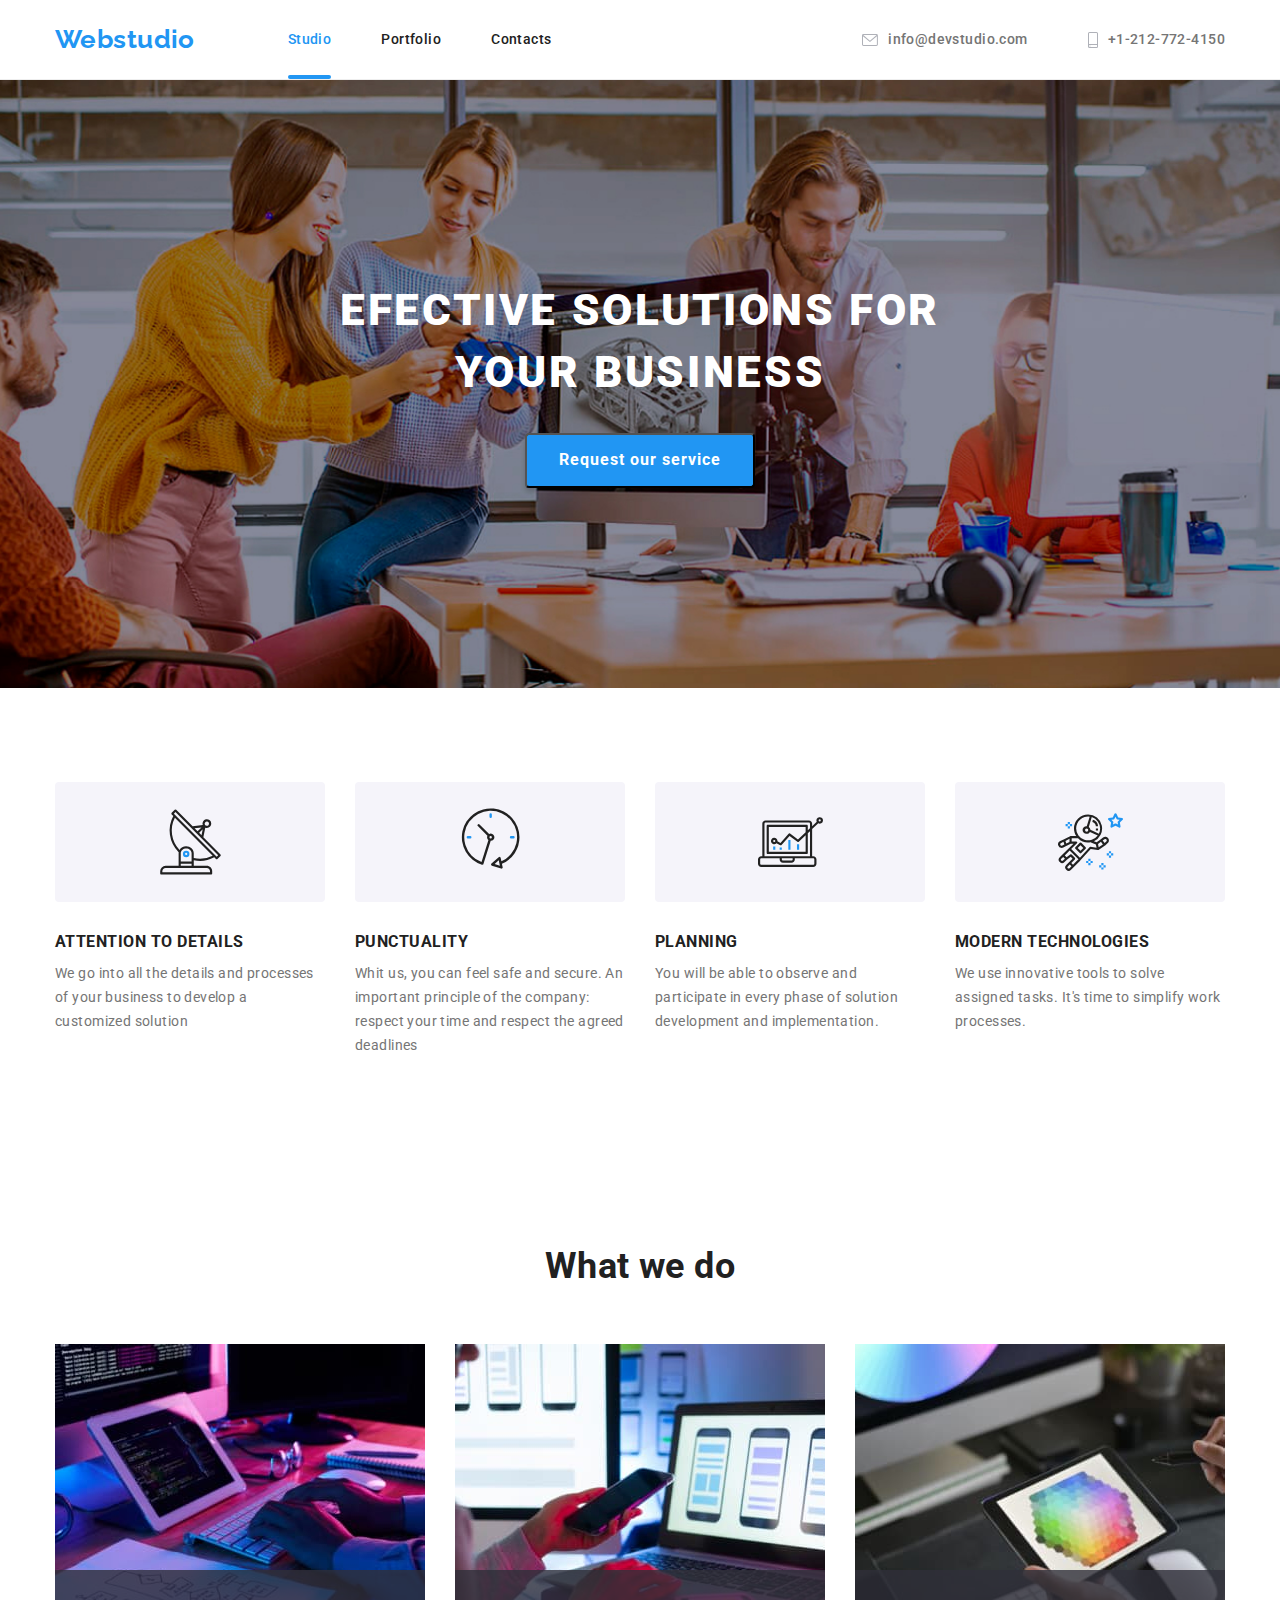
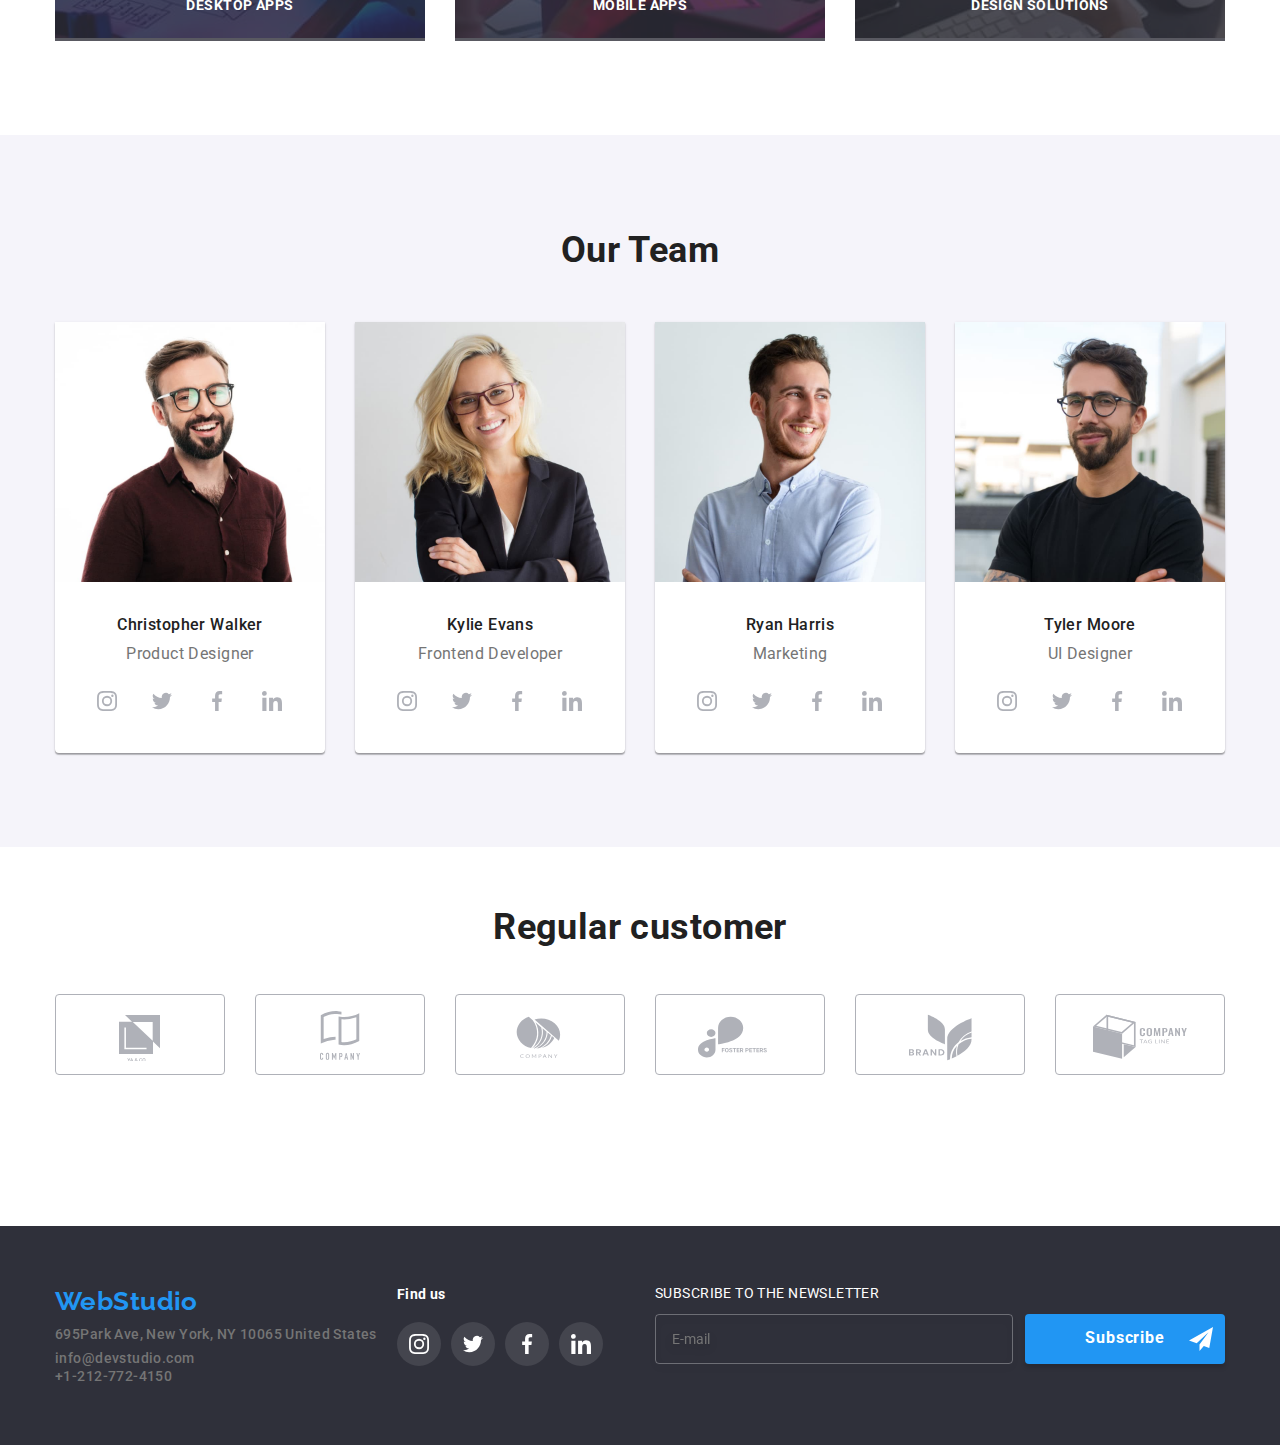
==== commit e5643c85: "tarea_7" ====
--- a/index.html
+++ b/index.html
@@ -13,31 +13,34 @@
       href="https://fonts.googleapis.com/css2?family=Raleway:wght@700&family=Roboto:wght@440;500;700;900&display=swap"
       rel="stylesheet"
     />
+    <link rel="stylesheet" href="./css/main.min.css" />
   </head>
   <body>
-    <header class="border">
-      <div class="container header-container">
-        <nav class="menu">
+    <header class="header__border">
+      <div class="container header__container">
+        <nav class="header__menu">
           <a class="logo" href="index.html">Webstudio</a>
-          <ul class="list header-pages">
-            <li id="current" class="list-item">
-              <a class="list link-pages current" href="index.html">Studio</a>
-            </li>
-            <li class="list-item">
-              <a class="list link-pages portfolio" href="portfolio.html"
+          <ul class="list header__pages">
+            <li id="current" class="header__list--item">
+              <a class="list header__link--pages current" href="index.html"
+                >Studio</a
+              >
+            </li>
+            <li class="header__list--item">
+              <a class="list header__link--pages" href="portfolio.html"
                 >Portfolio</a
               >
             </li>
-            <li class="list-item">
-              <a class="list link-pages contacto" href="#">Contacts</a>
+            <li class="header__list--item">
+              <a class="list header__link--pages" href="index.html">Contacts</a>
             </li>
           </ul>
         </nav>
 
-        <ul class="list-contact">
-          <li class="list-item">
+        <ul class="header__list--contact">
+          <li class="header__list--item">
             <a
-              class="list link email list-contact icon icon-contact"
+              class="list link header__list--contact icon"
               href="mailto: info@devstudio.com"
             >
               <svg width="16" height="12">
@@ -46,9 +49,9 @@
               info@devstudio.com
             </a>
           </li>
-          <li class="list-item">
+          <li class="header__list--item">
             <a
-              class="list link tel list-contact icon icon-contact"
+              class="list link header__list--contact icon"
               href="tel: +1-212-772-4150"
             >
               <svg width="10" height="16">
@@ -61,73 +64,64 @@
       </div>
     </header>
     <main>
-      <section class="section hero-section">
-        <div class="container hero-content">
-          <h1 class="hero title">Efective Solutions For Your Business</h1>
-          <button data-modal-open class="hero buttom" type="button">
+      <section class="section hero__section">
+        <div class="container hero__content">
+          <h1 class="hero__title">Efective Solutions For Your Business</h1>
+          <button data-modal-open class="hero__button" type="button">
             Request our service
           </button>
         </div>
       </section>
-      <section class="section-feature">
+      <section class="section">
         <div class="container">
-          <h2 class="feature-section-title visually-hidden" hidden>
+          <h2 class="section__feature--title visually-hidden" hidden>
             Características
           </h2>
-          <ul class="list feature-section">
+          <ul class="list feature__section">
             <li class="feature-box">
-              <div class="icon icon-feature-section">
+              <div class="feature__section--icon">
                 <svg width="65" height="70">
                   <use href="./images/symbol-defs.svg#icon-antena"></use>
                 </svg>
               </div>
-              <h3 class="feature-section-list-title">Attention To Details</h3>
-              <p class="feature-section-list-text">
+              <h3 class="feature__section--title">Attention To Details</h3>
+              <p class="feature__section--text">
                 We go into all the details and processes of your business to
                 develop a customized solution
               </p>
             </li>
             <li class="feature-box">
-              <div class="icon icon-feature-section">
+              <div class="feature__section--icon">
                 <svg width="65" height="70">
-                  <use
-                    class="icon icon-feature"
-                    href="./images/symbol-defs.svg#icon-reloj"
-                  ></use>
-                </svg>
-              </div>
-              <h3 class="feature-section-list-title">Punctuality</h3>
-              <p class="feature-section-list-text">
+                  <use href="./images/symbol-defs.svg#icon-reloj"></use>
+                </svg>
+              </div>
+              <h3 class="feature__section--title">Punctuality</h3>
+              <p class="feature__section--text">
                 Whit us, you can feel safe and secure. An important principle of
                 the company: respect your time and respect the agreed deadlines
               </p>
             </li>
             <li class="feature-box">
-              <div class="icon icon-feature-section">
+              <div class="feature__section--icon">
                 <svg width="65" height="70">
-                  <use
-                    class="icon icon-feature"
-                    href="./images/symbol-defs.svg#icon-pc"
-                  ></use>
-                </svg>
-              </div>
-              <h3 class="feature-section-list-title">Planning</h3>
-              <p class="feature-section-list-text">
+                  <use href="./images/symbol-defs.svg#icon-pc"></use>
+                </svg>
+              </div>
+              <h3 class="feature__section--title">Planning</h3>
+              <p class="feature__section--text">
                 You will be able to observe and participate in every phase of
                 solution development and implementation.
               </p>
             </li>
             <li class="feature-box">
-              <div class="icon-feature-section">
+              <div class="feature__section--icon">
                 <svg width="65" height="70">
-                  <use
-                    class="icon-feature"
-                    href="./images/symbol-defs.svg#icon-astronauta"
-                  ></use>
-                </svg>
-              </div>
-              <h3 class="feature-section-list-title">Modern Technologies</h3>
-              <p class="feature-section-list-text">
+                  <use href="./images/symbol-defs.svg#icon-astronauta"></use>
+                </svg>
+              </div>
+              <h3 class="feature__section--title">Modern Technologies</h3>
+              <p class="feature__section--text">
                 We use innovative tools to solve assigned tasks. It's time to
                 simplify work processes.
               </p>
@@ -136,70 +130,66 @@
         </div>
       </section>
       <section class="section">
-        <div class="container work-section">
-          <h2 class="subtitle-work">What we do</h2>
-          <ul class="list photos-work">
-            <li class="work-images">
-              <div class="container-image-work-1">
+        <div class="container section__work">
+          <h2 class="work__title">What we do</h2>
+          <ul class="list work__photos">
+            <li class="work__photos--images">
+              <div class="container__image--work1">
                 <img
-                  class="image-work-section"
                   src="./images/img1.jpg"
                   width="370"
                   alt="Digitando codigo html"
                 />
-                <div class="text-work">
-                  <h3 class="text-photos-work">desktop apps</h3>
+                <div class="work__container">
+                  <h3 class="work__container--text">desktop apps</h3>
                 </div>
               </div>
             </li>
 
-            <li class="work-images">
-              <div class="container-image-work-2">
+            <li class="work__photos--images">
+              <div class="container__image--work2">
                 <img
-                  class="image-work-section"
                   src="./images/img2.jpg"
                   width="370"
                   alt="Creando app de celular"
                 />
-                <div class="text-work">
-                  <h3 class="text-photos-work">mobile apps</h3>
+                <div class="work__container">
+                  <h3 class="work__container--text">mobile apps</h3>
                 </div>
               </div>
             </li>
 
-            <li class="work-images">
-              <div class="container-image-work-3">
+            <li class="work__photos--images">
+              <div class="container__image--work3">
                 <img
-                  class="image-work-section"
                   src="./images/img3.jpg"
                   width="370"
                   alt="Creando imagenes para mehorar interfaz grafica"
                 />
-                <div class="text-work">
-                  <h3 class="text-photos-work">design solutions</h3>
+                <div class="work__container">
+                  <h3 class="work__container--text">design solutions</h3>
                 </div>
               </div>
             </li>
           </ul>
         </div>
       </section>
-      <section class="section team-section">
+      <section class="section team__section">
         <div class="container">
-          <h2 class="subtitle-team">Our Team</h2>
-          <ul class="team work">
-            <li class="list team">
+          <h2 class="team__section--title">Our Team</h2>
+          <ul class="team__section--actors">
+            <li class="list team__celebrity">
               <img
-                class="team images"
                 src="./images/img4.jpg"
                 width="270"
                 alt="Christopher Walker"
               />
-              <div class="feature-actor">
-                <h3 class="team description">Christopher Walker</h3>
-                <p class="team text">Product Designer</p>
-                <ul class="list icon-team-section">
-                  <li class="list icon-team-section-web">
-                    <a class="icon icon-team" href="www.instagram.com">
+              <div class="feature__actor">
+                <h3 class="name__actor">Christopher Walker</h3>
+                <p class="name__profession">Product Designer</p>
+                <ul class="list icon__team--section">
+                  <li class="list icon__team--section--web">
+                    <a class="icon icon__team" href="www.instagram.com">
                       <svg width="20" height="20">
                         <use
                           href="./images/symbol-defs.svg#icon-instagram"
@@ -207,15 +197,15 @@
                       </svg>
                     </a>
                   </li>
-                  <li class="list icon-team-section-web">
-                    <a class="icon icon-team" href="www.twitter.com">
+                  <li class="list icon__team--section--web">
+                    <a class="icon icon__team" href="www.twitter.com">
                       <svg width="20" height="20">
                         <use href="./images/symbol-defs.svg#icon-twitter"></use>
                       </svg>
                     </a>
                   </li>
-                  <li class="list icon-team-section-web">
-                    <a class="icon icon-team" href="www.facebook.com">
+                  <li class="list icon__team--section--web">
+                    <a class="icon icon__team" href="www.facebook.com">
                       <svg width="20" height="20">
                         <use
                           href="./images/symbol-defs.svg#icon-facebook"
@@ -223,8 +213,8 @@
                       </svg>
                     </a>
                   </li>
-                  <li class="list icon-team-section-web">
-                    <a class="icon icon-team" href="www.linkedin.com">
+                  <li class="list icon__team--section--web">
+                    <a class="icon icon__team" href="www.linkedin.com">
                       <svg width="20" height="20">
                         <use
                           href="./images/symbol-defs.svg#icon-linkedin"
@@ -236,19 +226,14 @@
               </div>
             </li>
 
-            <li class="list team">
-              <img
-                class="icon team images"
-                src="./images/img5.jpg"
-                width="270"
-                alt="Kylie Evans"
-              />
-              <div class="feature-actor">
-                <h3 class="team description">Kylie Evans</h3>
-                <p class="team text">Frontend Developer</p>
-                <ul class="list icon-team-section">
-                  <li class="list icon-team-section-web">
-                    <a class="icon icon-team" href="www.instagram.com">
+            <li class="list team__celebrity">
+              <img src="./images/img5.jpg" width="270" alt="Kylie Evans" />
+              <div class="feature__actor">
+                <h3 class="name__actor">Kylie Evans</h3>
+                <p class="name__profession">Frontend Developer</p>
+                <ul class="list icon__team--section">
+                  <li class="list icon__team--section--web">
+                    <a class="icon icon__team" href="www.instagram.com">
                       <svg width="20" height="20">
                         <use
                           href="./images/symbol-defs.svg#icon-instagram"
@@ -256,15 +241,15 @@
                       </svg>
                     </a>
                   </li>
-                  <li class="list icon-team-section-web">
-                    <a class="icon icon-team" href="www.twitter.com">
+                  <li class="list icon__team--section--web">
+                    <a class="icon icon__team" href="www.twitter.com">
                       <svg width="20" height="20">
                         <use href="./images/symbol-defs.svg#icon-twitter"></use>
                       </svg>
                     </a>
                   </li>
-                  <li class="list icon-team-section-web">
-                    <a class="icon icon-team" href="www.facebook.com">
+                  <li class="list icon__team--section--web">
+                    <a class="icon icon__team" href="www.facebook.com">
                       <svg width="20" height="20">
                         <use
                           href="./images/symbol-defs.svg#icon-facebook"
@@ -272,8 +257,8 @@
                       </svg>
                     </a>
                   </li>
-                  <li class="list icon-team-section-web">
-                    <a class="icon icon-team" href="www.linkedin.com">
+                  <li class="list icon__team--section--web">
+                    <a class="icon icon__team" href="www.linkedin.com">
                       <svg width="20" height="20">
                         <use
                           href="./images/symbol-defs.svg#icon-linkedin"
@@ -284,19 +269,14 @@
                 </ul>
               </div>
             </li>
-            <li class="list team">
-              <img
-                class="team section images"
-                src="./images/img6.jpg"
-                width="270"
-                alt="Ryan Harris"
-              />
-              <div class="feature-actor">
-                <h3 class="team description">Ryan Harris</h3>
-                <p class="team text">Marketing</p>
-                <ul class="list icon-team-section">
-                  <li class="list icon-team-section-web">
-                    <a class="icon icon-team" href="www.instagram.com">
+            <li class="list team__celebrity">
+              <img src="./images/img6.jpg" width="270" alt="Ryan Harris" />
+              <div class="feature__actor">
+                <h3 class="name__actor">Ryan Harris</h3>
+                <p class="name__profession">Marketing</p>
+                <ul class="list icon__team--section">
+                  <li class="list icon__team--section--web">
+                    <a class="icon icon__team" href="www.instagram.com">
                       <svg width="20" height="20">
                         <use
                           href="./images/symbol-defs.svg#icon-instagram"
@@ -304,15 +284,15 @@
                       </svg>
                     </a>
                   </li>
-                  <li class="list icon-team-section-web">
-                    <a class="icon icon-team" href="www.twitter.com">
+                  <li class="list icon__team--section--web">
+                    <a class="icon icon__team" href="www.twitter.com">
                       <svg width="20" height="20">
                         <use href="./images/symbol-defs.svg#icon-twitter"></use>
                       </svg>
                     </a>
                   </li>
-                  <li class="list icon-team-section-web">
-                    <a class="icon icon-team" href="www.facebook.com">
+                  <li class="list icon__team--section--web">
+                    <a class="icon icon__team" href="www.facebook.com">
                       <svg width="20" height="20">
                         <use
                           href="./images/symbol-defs.svg#icon-facebook"
@@ -320,8 +300,8 @@
                       </svg>
                     </a>
                   </li>
-                  <li class="list icon-team-section-web">
-                    <a class="icon icon-team" href="www.linkedin.com">
+                  <li class="list icon__team--section--web">
+                    <a class="icon icon__team" href="www.linkedin.com">
                       <svg width="20" height="20">
                         <use
                           href="./images/symbol-defs.svg#icon-linkedin"
@@ -332,19 +312,14 @@
                 </ul>
               </div>
             </li>
-            <li class="list team">
-              <img
-                class="team section list images"
-                src="./images/img7.jpg"
-                width="270"
-                alt="Tyler Moore"
-              />
-              <div class="feature-actor">
-                <h3 class="team description">Tyler Moore</h3>
-                <p class="team text">UI Designer</p>
-                <ul class="list icon-team-section">
-                  <li class="list icon-team-section-web">
-                    <a class="icon icon-team" href="www.instagram.com">
+            <li class="list team__celebrity">
+              <img src="./images/img7.jpg" width="270" alt="Tyler Moore" />
+              <div class="feature__actor">
+                <h3 class="name__actor">Tyler Moore</h3>
+                <p class="name__profession">UI Designer</p>
+                <ul class="list icon__team--section">
+                  <li class="list icon__team--section--web">
+                    <a class="icon icon__team" href="www.instagram.com">
                       <svg width="20" height="20">
                         <use
                           href="./images/symbol-defs.svg#icon-instagram"
@@ -352,15 +327,15 @@
                       </svg>
                     </a>
                   </li>
-                  <li class="list icon-team-section-web">
-                    <a class="icon icon-team" href="www.twitter.com">
+                  <li class="list icon__team--section--web">
+                    <a class="icon icon__team" href="www.twitter.com">
                       <svg width="20" height="20">
                         <use href="./images/symbol-defs.svg#icon-twitter"></use>
                       </svg>
                     </a>
                   </li>
-                  <li class="list icon-team-section-web">
-                    <a class="icon icon-team" href="www.facebook.com">
+                  <li class="list icon__team--section--web">
+                    <a class="icon icon__team" href="www.facebook.com">
                       <svg width="20" height="20">
                         <use
                           href="./images/symbol-defs.svg#icon-facebook"
@@ -368,8 +343,8 @@
                       </svg>
                     </a>
                   </li>
-                  <li class="list icon-team-section-web">
-                    <a class="icon icon-team" href="www.linkedin.com">
+                  <li class="list icon__team--section--web">
+                    <a class="icon icon__team" href="www.linkedin.com">
                       <svg width="20" height="20">
                         <use
                           href="./images/symbol-defs.svg#icon-linkedin"
@@ -383,46 +358,46 @@
           </ul>
         </div>
       </section>
-      <div class="container customer-section">
-        <h2 class="subtitle-customer">Regular customer</h2>
-        <ul class="list icon-customer-section">
-          <li class="list icon-customer-section-link">
-            <a class="icon icon-customer" href="logo_cuadros">
+      <div class="container customer__section">
+        <h2 class="customer__section--title">Regular customer</h2>
+        <ul class="list customer__section--icon">
+          <li class="list customer__section--icon--link">
+            <a class="icon customer__icon" href="logo_cuadros">
               <svg width="106" height="53">
                 <use href="./images/symbol-defs.svg#icon-Logo_cuadros"></use>
               </svg>
             </a>
           </li>
-          <li class="list icon-customer-section-link">
-            <a class="icon icon-customer" href="logo_hojas">
+          <li class="list customer__section--icon--link">
+            <a class="icon customer__icon" href="logo_hojas">
               <svg width="106" height="53">
                 <use href="./images/symbol-defs.svg#icon-Logo_hojas"></use>
               </svg>
             </a>
           </li>
-          <li class="list icon-customer-section-link">
-            <a class="icon icon-customer" href="logo_company">
+          <li class="list customer__section--icon--link">
+            <a class="icon customer__icon" href="logo_company">
               <svg width="106" height="53">
                 <use href="./images/symbol-defs.svg#icon-Logo_company"></use>
               </svg>
             </a>
           </li>
-          <li class="list icon-customer-section-link">
-            <a class="icon icon-customer" href="logo_foster">
+          <li class="list customer__section--icon--link">
+            <a class="icon customer__icon" href="logo_foster">
               <svg width="106" height="53">
                 <use href="./images/symbol-defs.svg#icon-Logo_foster"></use>
               </svg>
             </a>
           </li>
-          <li class="list icon-customer-section-link">
-            <a class="icon icon-customer" href="logo_brand">
+          <li class="list customer__section--icon--link">
+            <a class="icon customer__icon" href="logo_brand">
               <svg width="106" height="53">
                 <use href="./images/symbol-defs.svg#icon-Logo_brand"></use>
               </svg>
             </a>
           </li>
-          <li class="list icon-customer-section-link">
-            <a class="icon icon-customer" href="logo_tag_line">
+          <li class="list customer__section--icon--link">
+            <a class="icon customer__icon" href="logo_tag_line">
               <svg width="106" height="53">
                 <use href="./images/symbol-defs.svg#icon-Logo_tag_line"></use>
               </svg>
@@ -431,59 +406,54 @@
         </ul>
       </div>
     </main>
-    <footer class="footer-section">
-      <div class="container container-footer">
+    <footer class="footer__section">
+      <div class="container container__footer">
         <div>
-          <a class="logo-footer" href="WebStudio">WebStudio</a>
+          <a class="logo__footer" href="WebStudio">WebStudio</a>
           <address class="">
             <a
-              class="link contacts site"
+              class="link contacts__site"
               href="https://goo.gl/maps/ua91CeisvxC2wW5t7"
               >695Park Ave, New York, NY 10065 United States</a
             >
-            <ul class="link list-footer">
-              <li class="footer-item">
-                <a class="link contacts email" href="mailto:info@devstudio.com"
+            <ul class="link list__contact--footer">
+              <li class="contact--footer">
+                <a class="link" href="mailto:info@devstudio.com"
                   >info@devstudio.com</a
                 >
               </li>
-              <li class="footer-item">
-                <a class="link contacts tel" href="tel:+1-212-772-4150"
-                  >+1-212-772-4150</a
-                >
+              <li class="contact--footer">
+                <a class="link" href="tel:+1-212-772-4150">+1-212-772-4150</a>
               </li>
             </ul>
           </address>
         </div>
-        <div class="icon-social-section">
-          <h3 class="social-media">Find us</h3>
-          <ul class="list container-icon-footer">
-            <li class="container-icon-footer-link">
-              <a
-                class="icon-footer icon-footer-social"
-                href="www.instagram.com"
-              >
+        <div>
+          <h3 class="footer__social--title">Find us</h3>
+          <ul class="list footer__container--icon">
+            <li class="footer__container--icon--link">
+              <a class="footer__icon" href="www.instagram.com">
                 <svg width="20" height="20">
                   <use href="./images/symbol-defs.svg#icon-instagram"></use>
                 </svg>
               </a>
             </li>
-            <li class="container-icon-footer-link">
-              <a class="icon-footer icon-footer-social" href="www.twitter.com">
+            <li class="footer__container--icon--link">
+              <a class="footer__icon" href="www.twitter.com">
                 <svg width="20" height="20">
                   <use href="./images/symbol-defs.svg#icon-twitter"></use>
                 </svg>
               </a>
             </li>
-            <li class="container-icon-footer-link">
-              <a class="icon-footer icon-footer-social" href="www.facebook.com">
+            <li class="footer__container--icon--link">
+              <a class="footer__icon" href="www.facebook.com">
                 <svg width="20" height="20">
                   <use href="./images/symbol-defs.svg#icon-facebook"></use>
                 </svg>
               </a>
             </li>
-            <li class="container-icon-footer-link">
-              <a class="icon-footer icon-footer-social" href="www.linkedin.com">
+            <li class="footer__container--icon--link">
+              <a class="footer__icon" href="www.linkedin.com">
                 <svg width="20" height="20">
                   <use href="./images/symbol-defs.svg#icon-linkedin"></use>
                 </svg>
@@ -491,27 +461,32 @@
             </li>
           </ul>
         </div>
-        <div class="subscribe">
-          <p class="text-subscribe">subscribe to the newsletter</p>
-          <div class="content-subscribe">
-            <form class="form" name="signup_form" autocomplete="on" novalidate>
+        <div class="footer__subscribe">
+          <p class="footer__subscribe--title">subscribe to the newsletter</p>
+          <div class="footer__subscribe--container">
+            <form
+              class="footer__form"
+              name="signup_form"
+              autocomplete="on"
+              novalidate
+            >
               <div>
                 <label>
                   <input
-                    class="input input-email"
+                    class="input subscribe__email"
                     type="email"
                     name="email"
                     placeholder="E-mail"
-                    class="text-placeholder"
+                    class="footer__subscribe--placeholder"
                     pattern="[a-zA-Z0-9_]+([.][a-zA-Z0-9_]+)*@[a-zA-Z0-9_]+([.][a-zA-Z0-9_]+)*[.][a-zA-Z]{1,5}"
                     size="40"
                     required
                   />
                 </label>
               </div>
-              <button class="button-subscribe" type="submit">
-                <span class="text-subscribe-button"> Subscribe </span>
-                <svg class="icon-subscribe" width="24" height="24">
+              <button class="footer__subscribe--button" type="submit">
+                <span class="footer__button--text"> Subscribe </span>
+                <svg class="footer__button--icon" width="24" height="24">
                   <use href="./images/symbol-defs.svg#icon-airplane"></use>
                 </svg>
               </button>
@@ -522,20 +497,20 @@
     </footer>
     <div class="backdrop is-hidden" data-modal>
       <div class="modal">
-        <div class="input-information">
+        <div class="modal__container">
           <form>
-            <div class="input-information-subscribe">
-              <div class="text-modal">
-                <p class="title-text-modal">
+            <div class="modal__container--information">
+              <div class="modal__container--title">
+                <p class="modal__title">
                   Put your information, we will contact you
                 </p>
               </div>
-              <div class="container-subscribe">
-                <label class="form-label form-label-person"></label>
-                <div class="form-label form-label-person">
+              <div class="modal__container--subscribe">
+                <label></label>
+                <div class="modal__label">
                   Name
                   <input
-                    class="input form-input"
+                    class="modal__form--input"
                     type="text"
                     name="username"
                     placeholder="Jacob Mercer"
@@ -543,18 +518,18 @@
                     minlength="3"
                     required
                   />
-                  <div class="icon-person">
+                  <div class="modal__icon">
                     <svg width="18" height="18">
                       <use href="./images/symbol-defs.svg#icon-person"></use>
                     </svg>
                   </div>
                 </div>
 
-                <label for="phone" class="form-label form-label-tel"></label>
-                <div class="form-label form-label-tel">
+                <label for="phone"></label>
+                <div class="modal__label">
                   Phone
                   <input
-                    class="input form-input"
+                    class="modal__form--input"
                     type="tel"
                     name="phone"
                     id="phone"
@@ -562,18 +537,18 @@
                     pattern="[0-9]{10}"
                     required
                   />
-                  <div class="icon-tel">
+                  <div class="modal__icon">
                     <svg width="18" height="18">
                       <use href="./images/symbol-defs.svg#icon-cellphone"></use>
                     </svg>
                   </div>
                 </div>
 
-                <label class="form-label form-label-email"> </label>
-                <div class="form-label form-label-email">
+                <label> </label>
+                <div class="modal__label">
                   E-mail
                   <input
-                    class="input form-input"
+                    class="modal__form--input"
                     type="email"
                     name="email"
                     placeholder="xxxxxxxxx@xxxxxx.xx"
@@ -581,7 +556,7 @@
                     size="40"
                     required
                   />
-                  <div class="icon-email">
+                  <div class="modal__icon">
                     <svg width="18" height="18">
                       <use href="./images/symbol-defs.svg#icon-e-mail"></use>
                     </svg>
@@ -590,10 +565,10 @@
               </div>
 
               <label>
-                <div class="form-label comment">
+                <div class="modal__label comment">
                   Comment
                   <textarea
-                    class="form-input-text"
+                    class="modal__form_comment"
                     name="feedback"
                     placeholder="Enter your text"
                   ></textarea>
@@ -601,7 +576,7 @@
               </label>
             </div>
 
-            <div class="container-terms">
+            <div class="modal__container--terms">
               <input type="checkbox" id="input-1" class="check-input" />
               <label for="input-1" class="checkbox">
                 <svg class="svg-checkbox" width="16" height="15">
@@ -609,16 +584,16 @@
                 </svg>
               </label>
 
-              <span class="modal-terms">
+              <span class="modal__terms">
                 I am agree with the newsletter and accept the Terms and
                 Conditions
               </span>
             </div>
 
-            <button class="button-subscribe" type="submit">Send</button>
+            <button class="modal__button--subscribe" type="submit">Send</button>
           </form>
         </div>
-        <button data-modal-close class="button-exit" type="button">
+        <button data-modal-close class="modal__button--exit" type="button">
           <svg width="30" height="30">
             <use href="./images/symbol-defs.svg#icon-close-1"></use>
           </svg>
--- a/css/style.css
+++ b/css/style.css
@@ -35,19 +35,19 @@
   padding-right: 15px;
   margin: 0 auto;
 }
-.header-container {
-  display: flex;
-  align-items: center;
-}
-
-.border {
+.header__container {
+  display: flex;
+  align-items: center;
+}
+
+.header__border {
   border-bottom: 1px solid #eeeeee;
 }
-.menu {
-  display: flex;
-  align-items: center;
-}
-.list.link {
+.header__menu {
+  display: flex;
+  align-items: center;
+}
+.link {
   color: var(--secondary-text-color);
 }
 .list {
@@ -55,7 +55,7 @@
   padding-left: 0px;
   margin: 0px;
 }
-.link-pages {
+.header__link--pages {
   cursor: pointer;
   padding-top: 30px;
   padding-bottom: 30px;
@@ -69,6 +69,12 @@
   position: relative;
   transition: color 250ms cubic-bezier(0.4, 0, 0.2, 1);
 }
+.header__link--pages:focus,
+.header__link--pages:hover {
+  color: var(--brand-color);
+  outline: none;
+}
+
 .current::after {
   content: '';
   display: block;
@@ -85,14 +91,8 @@
 *::after {
   box-sizing: border-box;
 }
-.list.header {
-  margin-left: 93px;
-  padding-left: 0px;
-  margin-top: 0px;
-  margin-bottom: 0px;
-}
-
-.list-contact {
+
+.header__list--contact {
   list-style: none;
   display: flex;
   margin-left: auto;
@@ -103,19 +103,10 @@
   gap: 10px;
   transition: color 250ms cubic-bezier(0.4, 0, 0.2, 1);
 }
-.list-contact:hover,
-.list-contact:focus {
-  color: var(--brand-color);
-}
 
 .icon {
   z-index: 2;
   fill: var(--fill-icon);
-}
-.icon-contact:hover,
-.icon-contact:focus {
-  fill: var(--brand-color);
-  outline: none;
 }
 
 .icon:focus,
@@ -124,35 +115,18 @@
   outline: none;
 }
 
-.list-item {
+.header__list--item {
   margin-right: 50px;
   color: var(--secondary-text-color);
 }
 
-.list-item:last-child {
+.header__list--item:last-child {
   margin-right: 0;
 }
 
 .list-link:last-child {
   margin: 0;
 }
-.button:focus {
-  color: var(--primary-white-color);
-  background: var(--brand-color);
-  box-shadow: 0px 3px 1px rgba(0, 0, 0, 0.1), 0px 1px 2px rgba(0, 0, 0, 0.08),
-    0px 2px 2px rgba(0, 0, 0, 0.12);
-  border-radius: 4px;
-  outline: none;
-}
-.link:focus {
-  color: var(--brand-color);
-  outline: none;
-}
-.link-pages:focus,
-.link-pages:hover {
-  color: var(--brand-color);
-  outline: none;
-}
 
 .logo {
   font-family: 'Raleway';
@@ -166,7 +140,7 @@
   padding-top: 24px;
   padding-bottom: 24px;
 }
-.header-pages {
+.header__pages {
   display: flex;
   align-items: center;
   margin-left: 93px;
@@ -175,7 +149,7 @@
   font-style: normal;
   font-weight: 500;
   line-height: 1.2;
-  color: var(--primary-text-color);
+  color: var(--primary-enlace-color);
   text-decoration: none;
   list-style: none;
 }
@@ -197,9 +171,10 @@
 .link:hover,
 .link:focus {
   color: var(--brand-color);
-}
-
-.hero-section {
+  outline: none;
+}
+
+.hero__section {
   background: var(--primary-background-color);
   padding-top: 200px;
   padding-bottom: 200px;
@@ -211,18 +186,15 @@
   background-position: 50% 50%;
   background-size: cover;
 }
-.hero-image {
-  width: 1200px;
-  margin: 0 auto;
-}
-.hero-content {
+
+.hero__content {
   display: flex;
   flex-direction: column;
   align-content: center;
   text-align: center;
   align-items: center;
 }
-.hero.title {
+.hero__title {
   font-style: normal;
   font-weight: 900;
   font-size: 44px;
@@ -235,7 +207,7 @@
   margin-bottom: 30px;
   text-align: center;
 }
-.hero.buttom {
+.hero__button {
   font-family: inherit;
   font-style: normal;
   font-weight: 700;
@@ -253,9 +225,9 @@
     color 250ms cubic-bezier(0.4, 0, 0.2, 1),
     background-color 250ms cubic-bezier(0.4, 0, 0.2, 1);
 }
-.hero.button:focus,
-.hero.button:hover {
-  outline: var(--brand-color);
+.hero__button:focus,
+.hero__button:hover {
+  background-color: var(--brand-color);
 }
 
 .backdrop {
@@ -290,30 +262,58 @@
   flex-wrap: wrap;
   justify-content: center;
 }
-.input-information {
+.modal__container {
   padding-top: 40px;
 }
-.input-information-subscribe {
+.modal__container--information {
   display: flex;
   flex-wrap: wrap;
   justify-content: center;
   align-items: center;
   margin-bottom: 25px;
 }
-.text-modal {
+.modal__container--title {
   font-size: 20px;
   line-height: 1.1;
   text-align: Center;
   width: 448px;
-  margin-bottom: 0;
   font-weight: 700;
   letter-spacing: 0.03em;
   color: var(--primary-text-color);
 }
-.title-text-modal {
+.modal__title {
   margin-bottom: 12px;
 }
-.button-exit {
+
+.modal__button--exit:focus,
+.modal__button--exit:hover {
+  fill: var(--brand-color);
+}
+.modal__container--subscribe {
+  width: 448px;
+  flex-wrap: wrap;
+  align-items: center;
+  justify-content: center;
+  margin-bottom: 10px;
+}
+.modal__button--subscribe {
+  position: relative;
+  width: 200px;
+  height: 50px;
+  padding: 0;
+  border: 0;
+  background-color: var(--brand-color);
+  border-radius: 4px;
+  display: flex;
+  justify-content: center;
+  align-items: center;
+  box-shadow: 0px 4px 4px rgba(0, 0, 0, 0.15);
+  border-radius: 4px;
+  cursor: pointer;
+  margin: 0 auto;
+  color: var(--primary-white-color);
+}
+.modal__button--exit {
   position: absolute;
   top: 8px;
   right: 8px;
@@ -333,25 +333,8 @@
   transition: color 250ms cubic-bezier(0.4, 0, 0.2, 1),
     background-color 250ms cubic-bezier(0.4, 0, 0.2, 1);
 }
-.button-exit:focus,
-.button-exit:hover {
-  fill: var(--brand-color);
-}
-.container-subscribe {
-  width: 448px;
-  flex-wrap: wrap;
-  align-items: center;
-  justify-content: center;
-}
-.form {
-  gap: 12px;
-  display: flex;
-  flex-wrap: wrap;
-  align-items: center;
-  justify-content: center;
-}
-
-.form-label {
+
+.modal__label {
   font-size: 12px;
   line-height: 1.2;
   text-align: Left;
@@ -359,45 +342,25 @@
   letter-spacing: 0.01em;
   color: var(--primary-enlace-color);
   margin-bottom: 10px;
-  fill: var(--primary-text-color);
+  fill: var(--primary-enlace-color);
   transition: fill 250ms cubic-bezier(0.4, 0, 0.2, 1),
     border-color 250ms cubic-bezier(0.4, 0, 0.2, 1);
-}
-.comment {
-  margin-bottom: 0;
-}
-
-.form-label:focus-within {
-  fill: var(--brand-color);
-}
-.form-label-person {
   position: relative;
 }
-
-.icon-person {
+.modal__icon {
   position: absolute;
   top: 25px;
   left: 15px;
 }
-
-.form-label-tel {
-  position: relative;
-}
-.icon-tel {
-  position: absolute;
-  top: 25px;
-  left: 15px;
-}
-.form-label-email {
-  position: relative;
-}
-.icon-email {
-  position: absolute;
-  top: 25px;
-  left: 15px;
-}
-
-.form-input-text {
+.modal__label:last-child {
+  margin-bottom: 0;
+}
+
+.modal__label:focus-within {
+  fill: var(--brand-color);
+}
+
+.modal__form_comment {
   width: 448px;
   height: 120px;
   border-radius: 4px;
@@ -407,23 +370,20 @@
   cursor: pointer;
   margin-left: 0;
 }
-.form-input-text:focus-within {
+.modal__form_comment:focus-within {
   border-color: var(--brand-color);
   outline: 0 none;
 }
 .comment {
   display: flex;
   flex-direction: column;
-}
-
-.text-comment {
-  justify-content: flex-start;
-  font-size: 2px;
-}
+  margin-bottom: 0;
+}
+
 textarea {
   resize: none;
 }
-.container-terms {
+.modal__container--terms {
   display: flex;
   justify-content: center;
   text-align: center;
@@ -469,7 +429,7 @@
   z-index: -1;
 }
 
-.modal-terms {
+.modal__terms {
   color: var(--primary-enlace-color);
   font-weight: 400;
   font-size: 14px;
@@ -478,7 +438,7 @@
   width: 360px;
   text-align: left;
 }
-.form-input {
+.modal__form--input {
   padding: 8px;
   border: 1px solid #2a2a2a;
   font-family: inherit;
@@ -491,28 +451,24 @@
   border: 1px solid rgba(33, 33, 33, 0.2);
   border-radius: 4px;
   cursor: pointer;
-  fill: red;
-}
-.form-input:not(:placeholder-shown):required:valid {
+}
+.modal__form--input:not(:placeholder-shown):required:valid {
   border-color: green;
 }
 
-.form-input:not(:placeholder-shown):required:invalid {
+.modal__form--input:not(:placeholder-shown):required:invalid {
   border-color: red;
 }
-.form-input:focus-within {
+.modal__form--input:focus-within {
   border-color: var(--brand-color);
 }
 .input-text-coment:focus-within {
   border-color: var(--brand-color);
 }
-.form-input::placeholder {
-  color: var(--primary-white-color);
-}
-.section-feature {
-  padding-top: 94px;
-  padding-bottom: 94px;
-}
+.modal__form--input::placeholder {
+  color: var(--primary-white-color);
+}
+
 .visually-hidden {
   position: absolute;
   width: 1px;
@@ -525,7 +481,7 @@
   clip: rect(0 0 0 0);
   overflow: hidden;
 }
-.icon-feature-section {
+.feature__section--icon {
   display: flex;
   justify-content: center;
   align-items: center;
@@ -536,11 +492,8 @@
   width: 270px;
   height: 120px;
 }
-.icon-feature {
-  fill: var(--brand-color);
-}
-
-.feature-section {
+
+.feature__section {
   display: flex;
   flex-wrap: wrap;
   justify-content: center;
@@ -553,7 +506,7 @@
   flex-basis: calc((100% - 90px) / 4);
 }
 
-.feature-section-list-title {
+.feature__section--title {
   font-style: normal;
   font-weight: 700;
   line-height: 1.2;
@@ -562,26 +515,26 @@
   margin-bottom: 10px;
   letter-spacing: 0.03em;
 }
-.feature-section-list-text {
+.feature__section--text {
   font-style: normal;
   font-weight: 400;
   line-height: 24px;
   color: var(--secondary-text-color);
   margin-bottom: 0px;
 }
-.container-image-work-1 {
+.container__image--work1 {
   position: relative;
   display: inline-block;
 }
-.container-image-work-2 {
+.container__image--work2 {
   position: relative;
   display: inline-block;
 }
-.container-image-work-3 {
+.container__image--work3 {
   position: relative;
   display: inline-block;
 }
-.text-work {
+.work__container {
   position: absolute;
   right: 0;
   bottom: 0;
@@ -594,7 +547,7 @@
   justify-content: center;
   margin-bottom: 0;
 }
-.text-photos-work {
+.work__container--text {
   margin-bottom: 0;
   font-weight: 700;
   font-size: 14px;
@@ -604,7 +557,17 @@
   text-transform: uppercase;
   color: var(--primary-white-color);
 }
-.photos-work {
+
+.work__title {
+  font-style: normal;
+  font-weight: 700;
+  font-size: 36px;
+  line-height: 1.2;
+  text-align: center;
+  color: var(--primary-text-color);
+  margin-bottom: 55px;
+}
+.work__photos {
   display: flex;
   flex-wrap: wrap;
   justify-content: center;
@@ -612,24 +575,13 @@
   padding-top: 0;
   padding-bottom: 0;
 }
-
-.work-images {
+.work__photos--images {
   flex-basis: calc((100% - 60px) / 3);
 }
-
-.subtitle-work {
-  font-style: normal;
-  font-weight: 700;
-  font-size: 36px;
-  line-height: 1.2;
-  text-align: center;
-  color: var(--primary-text-color);
-  margin-bottom: 55px;
-}
-.team-section {
+.team__section {
   background-color: var(--secondary-background-color);
 }
-.subtitle-team {
+.team__section--title {
   font-style: normal;
   font-weight: 700;
   font-size: 36px;
@@ -640,7 +592,7 @@
   margin-bottom: 50px;
 }
 
-.team.work {
+.team__section--actors {
   display: flex;
   flex-wrap: wrap;
   align-items: center;
@@ -651,7 +603,7 @@
   margin-bottom: 0;
 }
 
-.list.team {
+.team__celebrity {
   background-color: var(--primary-white-color);
   box-shadow: 0px 1px 3px rgba(0, 0, 0, 0.12), 0px 1px 1px rgba(0, 0, 0, 0.14),
     0px 2px 1px rgba(0, 0, 0, 0.2);
@@ -664,10 +616,10 @@
   padding-top: 0;
   padding-bottom: 0;
 }
-.feature-actor {
+.feature__actor {
   padding-top: 30px;
 }
-.team.description {
+.name__actor {
   font-style: normal;
   font-weight: 500;
   font-size: 16px;
@@ -677,7 +629,7 @@
   margin-bottom: 10px;
   padding-bottom: 0;
 }
-.team.text {
+.name__profession {
   font-style: normal;
   font-weight: 400;
   font-size: 16px;
@@ -687,7 +639,7 @@
   margin-top: 0;
   margin-bottom: 16px;
 }
-.icon-team-section {
+.icon__team--section {
   display: flex;
   flex-wrap: wrap;
   align-items: center;
@@ -697,11 +649,11 @@
   gap: 10px;
   border-radius: 50%;
 }
-.icon-team-section-web {
+.icon__team--section--web {
   flex-basis: calc((100% - 90px) / 4);
 }
 
-.icon-team {
+.icon__team {
   margin: 0;
   padding: 0;
   display: flex;
@@ -713,20 +665,19 @@
   transition: fill 250ms cubic-bezier(0.4, 0, 0.2, 1),
     background-color 250ms cubic-bezier(0.4, 0, 0.2, 1);
 }
-.icon-team:hover,
-.icon-team:focus {
+.icon__team:hover,
+.icon__team:focus {
   background-color: var(--brand-color);
   fill: var(--primary-white-color);
   border-radius: 50%;
-
   outline: none;
 }
 
-.customer-section {
+.customer__section {
   padding-top: 59px;
   padding-bottom: 151px;
 }
-.subtitle-customer {
+.customer__section--title {
   font-style: normal;
   font-weight: 700;
   font-size: 36px;
@@ -735,7 +686,7 @@
   color: var(--primary-text-color);
   margin-bottom: 44px;
 }
-.icon-customer-section {
+.customer__section--icon {
   display: flex;
   flex-wrap: wrap;
   justify-content: center;
@@ -743,13 +694,13 @@
   gap: 30px;
   padding-left: 0;
 }
-.icon-customer-section-link {
+.customer__section--icon--link {
   padding-top: 0;
   flex-basis: calc((100% - 150px) / 6);
   width: 170px;
 }
 
-.icon-customer {
+.customer__icon {
   border: 1px solid var(--fill-icon);
   border-radius: 4px;
   display: flex;
@@ -761,20 +712,34 @@
   transition: color 250ms cubic-bezier(0.4, 0, 0.2, 1),
     border-color 250ms cubic-bezier(0.4, 0, 0.2, 1);
 }
-.icon-customer:hover,
-.icon-customer:focus {
+.customer__icon:hover,
+.customer__icon:focus {
   border: 1px solid var(--brand-color);
   border-radius: 4px;
 }
 
-.footer-section {
+.footer__section {
   background: var(--primary-background-color);
   padding-top: 60px;
   padding-bottom: 60px;
   display: flex;
 }
 
-.logo-footer {
+.contacts__site {
+  margin-bottom: 7px;
+  display: block;
+  font-style: normal;
+  font-weight: 400;
+  font-size: 14px;
+  color: var(--primary-white-color);
+  text-decoration: none;
+  transition: color 250ms cubic-bezier(0.4, 0, 0.2, 1);
+}
+.container__footer {
+  display: flex;
+  gap: 20px;
+}
+.logo__footer {
   font-family: 'Raleway';
   font-style: normal;
   font-weight: 700;
@@ -786,15 +751,7 @@
   margin-bottom: 9px;
   display: block;
 }
-.contacts.site {
-  margin-bottom: 7px;
-  display: block;
-}
-.container-footer {
-  display: flex;
-  gap: 20px;
-}
-.list-footer {
+.list__contact--footer {
   margin-top: 0px;
   margin-bottom: 0px;
   padding-left: 0;
@@ -812,29 +769,20 @@
 .contacts:focus {
   color: var(--brand-color);
 }
-.link.site {
-  font-style: normal;
-  font-weight: 400;
-  font-size: 14px;
-  color: var(--primary-white-color);
-  text-decoration: none;
-  transition: color 250ms cubic-bezier(0.4, 0, 0.2, 1);
-}
-.footer-item {
+
+.contact--footer {
   margin-bottom: 2px;
 }
-.footer-item:last-child {
+.contact--footer:last-child {
   margin-bottom: 0;
 }
 
-.icon-footer {
+.footer__icon {
   cursor: pointer;
   border-radius: 50%;
   background: rgba(255, 255, 255, 0.1);
   transition: fill 250ms cubic-bezier(0.4, 0, 0.2, 1),
     background-color 250ms cubic-bezier(0.4, 0, 0.2, 1);
-}
-.icon-footer-social {
   fill: var(--primary-white-color);
   display: flex;
   flex-wrap: wrap;
@@ -844,16 +792,14 @@
   height: 44px;
   border-radius: 50%;
 }
-.icon-footer-social:hover,
-.icon-footer-social:focus {
+
+.footer__icon:hover,
+.footer__icon:focus {
   background-color: var(--brand-color);
   outline: none;
 }
 
-.icon-social-section {
-  fill: var(--primary-white-color);
-}
-.container-icon-footer {
+.footer__container--icon {
   display: flex;
   flex-wrap: wrap;
   justify-content: center;
@@ -861,7 +807,7 @@
   cursor: pointer;
   gap: 10px;
 }
-.container-icon-footer-link {
+.footer__container--icon--link {
   flex-basis: calc((100% - 30px) / 4);
 }
 
@@ -869,18 +815,25 @@
 .link.site:focus {
   color: var(--brand-color);
 }
-.social-media {
+.footer__social--title {
   font-style: normal;
   font-weight: 700;
   font-size: 14px;
   color: var(--primary-white-color);
   margin-bottom: 20px;
 }
-.subscribe {
+.footer__form {
+  gap: 12px;
+  display: flex;
+  flex-wrap: wrap;
+  align-items: center;
+  justify-content: center;
+}
+.footer__subscribe {
   margin-left: auto;
   height: 86px;
 }
-.text-subscribe {
+.footer__subscribe--title {
   font-size: 14px;
   line-height: 1.2;
   line-height: 100%;
@@ -889,14 +842,14 @@
   text-transform: uppercase;
   width: 275px;
 }
-.content-subscribe {
+.footer__subscribe--container {
   display: flex;
   justify-content: center;
   align-items: center;
   transition: color 250ms cubic-bezier(0.4, 0, 0.2, 1),
     fill 250ms cubic-bezier(0.4, 0, 0.2, 1);
 }
-.input-email {
+.subscribe__email {
   width: 358px;
   height: 50px;
   background-color: transparent;
@@ -904,32 +857,16 @@
   border-radius: 4px;
   border: 1px solid rgba(255, 255, 255, 0.3);
   filter: drop-shadow(0px 4px 4px rgba(0, 0, 0, 0.15));
-
   padding-left: 16px;
 }
-
-.input:not(:placeholder-shown):required:valid {
-  border-color: green;
-}
-
-.input:not(:placeholder-shown):required:invalid {
-  border-color: red;
-}
-.input:focus-within {
-  border-color: var(--brand-color);
-}
-.input:focus-within .icon-person {
-  fill: var(--brand-color);
-}
-
-.text-placeholder {
+.footer__subscribe--placeholder {
   font-size: 16px;
   line-height: 20px;
   line-height: 107%;
   text-align: Left;
 }
 
-.button-subscribe {
+.footer__subscribe--button {
   position: relative;
   width: 200px;
   height: 50px;
@@ -946,7 +883,7 @@
   margin: 0 auto;
   color: var(--primary-white-color);
 }
-.text-subscribe-button {
+.footer__button--text {
   font-weight: 700;
   font-size: 16px;
   line-height: 1.8;
@@ -954,7 +891,7 @@
   color: var(--primary-white-color);
 }
 
-.icon-subscribe {
+.footer__button--icon {
   position: absolute;
   fill: var(--primary-white-color);
   right: 12px;
@@ -963,16 +900,21 @@
 .list.portfolio {
   gap: 50px;
 }
-.item-button {
+.portfolio__button {
+  display: flex;
+  justify-content: center;
+  margin-bottom: 50px;
+}
+.portfolio__button--item {
   margin-right: 8px;
   transition: color 250ms cubic-bezier(0.4, 0, 0.2, 1),
     background-color 250ms cubic-bezier(0.4, 0, 0.2, 1),
     box-shadow 250ms cubic-bezier(0.4, 0, 0.2, 1);
 }
-.item-button:last-child {
+.portfolio__button--item:last-child {
   margin-right: 0;
 }
-.button {
+.portfolio__button--properties {
   font-family: inherit;
   color: var(--primary-text-color);
   font-style: normal;
@@ -990,26 +932,23 @@
     background-color 250ms cubic-bezier(0.4, 0, 0.2, 1),
     box-shadow 250ms cubic-bezier(0.4, 0, 0.2, 1);
 }
-.button:hover,
-.button:focus {
+.portfolio__button--properties:hover,
+.portfolio__button--properties:focus {
   color: var(--primary-white-color);
   background: var(--brand-color);
   box-shadow: 0px 3px 1px rgba(0, 0, 0, 0.1), 0px 1px 2px rgba(0, 0, 0, 0.08),
     0px 2px 2px rgba(0, 0, 0, 0.12);
   border-radius: 4px;
-}
-.portfolio-button {
-  display: flex;
-  justify-content: center;
-  margin-bottom: 50px;
-}
-.list-container {
+  outline: none;
+}
+
+.portfolio__container--poster {
   flex-wrap: wrap;
   display: flex;
   gap: 30px;
 }
 
-.container-portfolio {
+.portfolio__poster {
   color: var(--primary-white-color);
   border: 1px solid var(--container-color);
   width: 370px;
@@ -1019,13 +958,13 @@
   padding-bottom: 0;
   transition: box-shadow 250ms cubic-bezier(0.4, 0, 0.2, 1);
 }
-.container-portfolio:hover,
-.container-portfolio:focus {
+.portfolio__poster:hover,
+.portfolio__poster:focus {
   box-shadow: 0px 1px 1px rgba(0, 0, 0, 0.12), 0px 4px 4px rgba(0, 0, 0, 0.06),
     1px 4px 6px rgba(0, 0, 0, 0.16);
 }
 
-.feature-portfolio {
+.portfolio__poster--feature {
   padding-bottom: 20px;
   margin-top: 0;
   margin-top: 0;
@@ -1034,13 +973,13 @@
   padding-right: 24px;
   width: 370px;
 }
-.link-poster {
+.portfolio__poster--link {
   width: 370px;
   outline: none;
   text-decoration: none;
   transition: 250ms cubic-bezier(0.4, 0, 0.2, 1);
 }
-.description {
+.portfolio__poster--title {
   font-style: normal;
   font-weight: 700;
   font-size: 18px;
@@ -1050,7 +989,7 @@
   text-transform: capitalize;
   margin-bottom: 4px;
 }
-.text {
+.portfolio__poster--group {
   font-style: normal;
   font-weight: 400;
   font-size: 16px;
@@ -1060,12 +999,12 @@
   text-transform: capitalize;
   margin-bottom: 0px;
 }
-.container-mask {
+.portfolio__poster--mask {
   position: relative;
   overflow: hidden;
 }
 
-.text-mask {
+.portfolio__mask--text {
   position: absolute;
   top: 0;
   left: 0;
@@ -1086,8 +1025,8 @@
   transition: 250ms cubic-bezier(0.4, 0, 0.2, 1);
 }
 
-.link-poster:hover .text-mask,
-.link-poster:focus .text-mask {
+.portfolio__poster--link:hover .portfolio__mask--text,
+.portfolio__poster--link:focus .portfolio__mask--text {
   transform: translateY(0%);
   opacity: 1;
 }
--- a/css/main.min.css
+++ b/css/main.min.css
@@ -0,0 +1 @@
+:root{--brand-color: #2196f3;--primary-text-color: #212121;--primary-white-color: #ffffff;--primary-enlace-color: #757575;--primary-background-color: #2f303a;--secondary-text-color: #757575;--secondary-background-color: #f5f4fa;--container-color: #eeeeee;--fill-icon: #afb1b8}.visually-hidden{position:absolute;width:1px;height:1px;margin:-1px;border:0;padding:0;white-space:nowrap;-webkit-clip-path:inset(100%);clip-path:inset(100%);clip:rect(0 0 0 0);overflow:hidden}body{font-size:14px;font-family:"Roboto",sans-serif;letter-spacing:.03em;color:var(--primary-text-color);background-color:var(--primary-white-color)}h1,h2,h3,h4,h5,h6,p{margin-top:0}.section{padding-top:94px;padding-bottom:94px}.container{width:1200px;padding-left:15px;padding-right:15px;margin:0 auto}.link{color:var(--secondary-text-color)}.list{list-style:none;padding-left:0px;margin:0px}.container{width:1200px;padding-left:15px;padding-right:15px;margin:0 auto}.backdrop{position:fixed;top:0;left:0;width:100%;height:100%;background-color:rgba(0,0,0,.5);opacity:1;visibility:visible;-webkit-transition:opacity 250ms cubic-bezier(0.4, 0, 0.2, 1),visibility 250ms cubic-bezier(0.4, 0, 0.2, 1);transition:opacity 250ms cubic-bezier(0.4, 0, 0.2, 1),visibility 250ms cubic-bezier(0.4, 0, 0.2, 1)}.backdrop.is-hidden{visibility:hidden;opacity:0;pointer-events:none}.hero__button{font-family:inherit;font-style:normal;font-weight:700;font-size:16px;line-height:1.9;text-align:center;letter-spacing:.06em;color:var(--primary-white-color);background:var(--brand-color);-webkit-box-shadow:0px 4px 4px rgba(0,0,0,.15);box-shadow:0px 4px 4px rgba(0,0,0,.15);border-radius:4px;cursor:pointer;padding:10px 32px;-webkit-transition:color 250ms cubic-bezier(0.4, 0, 0.2, 1),background-color 250ms cubic-bezier(0.4, 0, 0.2, 1),-webkit-box-shadow 250ms cubic-bezier(0.4, 0, 0.2, 1);transition:color 250ms cubic-bezier(0.4, 0, 0.2, 1),background-color 250ms cubic-bezier(0.4, 0, 0.2, 1),-webkit-box-shadow 250ms cubic-bezier(0.4, 0, 0.2, 1);transition:box-shadow 250ms cubic-bezier(0.4, 0, 0.2, 1),color 250ms cubic-bezier(0.4, 0, 0.2, 1),background-color 250ms cubic-bezier(0.4, 0, 0.2, 1);transition:box-shadow 250ms cubic-bezier(0.4, 0, 0.2, 1),color 250ms cubic-bezier(0.4, 0, 0.2, 1),background-color 250ms cubic-bezier(0.4, 0, 0.2, 1),-webkit-box-shadow 250ms cubic-bezier(0.4, 0, 0.2, 1)}.hero__button:focus,.hero__button:hover{background-color:var(--brand-color)}.portfolio__button--properties{font-family:inherit;color:var(--primary-text-color);font-style:normal;font-weight:500;font-size:16px;line-height:1.6;text-align:center;letter-spacing:.03em;border-radius:4px;border:none;text-transform:capitalize;cursor:pointer;padding:6px 18px 6px 18px;-webkit-transition:color 250ms cubic-bezier(0.4, 0, 0.2, 1),background-color 250ms cubic-bezier(0.4, 0, 0.2, 1),-webkit-box-shadow 250ms cubic-bezier(0.4, 0, 0.2, 1);transition:color 250ms cubic-bezier(0.4, 0, 0.2, 1),background-color 250ms cubic-bezier(0.4, 0, 0.2, 1),-webkit-box-shadow 250ms cubic-bezier(0.4, 0, 0.2, 1);transition:color 250ms cubic-bezier(0.4, 0, 0.2, 1),background-color 250ms cubic-bezier(0.4, 0, 0.2, 1),box-shadow 250ms cubic-bezier(0.4, 0, 0.2, 1);transition:color 250ms cubic-bezier(0.4, 0, 0.2, 1),background-color 250ms cubic-bezier(0.4, 0, 0.2, 1),box-shadow 250ms cubic-bezier(0.4, 0, 0.2, 1),-webkit-box-shadow 250ms cubic-bezier(0.4, 0, 0.2, 1)}.portfolio__button--properties:hover,.portfolio__button--properties:focus{color:var(--primary-white-color);background:var(--brand-color);-webkit-box-shadow:0px 3px 1px rgba(0,0,0,.1),0px 1px 2px rgba(0,0,0,.08),0px 2px 2px rgba(0,0,0,.12);box-shadow:0px 3px 1px rgba(0,0,0,.1),0px 1px 2px rgba(0,0,0,.08),0px 2px 2px rgba(0,0,0,.12);border-radius:4px;outline:none}.footer__form{gap:12px;display:-webkit-box;display:-ms-flexbox;display:flex;-ms-flex-wrap:wrap;flex-wrap:wrap;-webkit-box-align:center;-ms-flex-align:center;align-items:center;-webkit-box-pack:center;-ms-flex-pack:center;justify-content:center}.footer__subscribe{margin-left:auto;height:86px}.footer__subscribe--title{font-size:14px;line-height:1.2;line-height:100%;text-align:Left;color:var(--primary-white-color);text-transform:uppercase;width:275px}.footer__subscribe--container{display:-webkit-box;display:-ms-flexbox;display:flex;-webkit-box-pack:center;-ms-flex-pack:center;justify-content:center;-webkit-box-align:center;-ms-flex-align:center;align-items:center;-webkit-transition:color 250ms cubic-bezier(0.4, 0, 0.2, 1),fill 250ms cubic-bezier(0.4, 0, 0.2, 1);transition:color 250ms cubic-bezier(0.4, 0, 0.2, 1),fill 250ms cubic-bezier(0.4, 0, 0.2, 1)}.subscribe__email{width:358px;height:50px;background-color:rgba(0,0,0,0);color:var(--primary-white-color);border-radius:4px;border:1px solid rgba(255,255,255,.3);-webkit-filter:drop-shadow(0px 4px 4px rgba(0, 0, 0, 0.15));filter:drop-shadow(0px 4px 4px rgba(0, 0, 0, 0.15));padding-left:16px}.footer__subscribe--placeholder{font-size:16px;line-height:20px;line-height:107%;text-align:Left}.footer__subscribe--button{position:relative;width:200px;height:50px;padding:0;border:0;background-color:var(--brand-color);border-radius:4px;display:-webkit-box;display:-ms-flexbox;display:flex;-webkit-box-pack:center;-ms-flex-pack:center;justify-content:center;-webkit-box-align:center;-ms-flex-align:center;align-items:center;-webkit-box-shadow:0px 4px 4px rgba(0,0,0,.15);box-shadow:0px 4px 4px rgba(0,0,0,.15);border-radius:4px;cursor:pointer;margin:0 auto;color:var(--primary-white-color)}.footer__button--text{font-weight:700;font-size:16px;line-height:1.8;letter-spacing:.06em;color:var(--primary-white-color)}.footer__button--icon{position:absolute;fill:var(--primary-white-color);right:12px}.icon{z-index:2;fill:var(--fill-icon)}.icon:focus,.icon:hover{fill:var(--brand-color);outline:none}.modal__icon{position:absolute;top:25px;left:15px}.feature__section--icon{display:-webkit-box;display:-ms-flexbox;display:flex;-webkit-box-pack:center;-ms-flex-pack:center;justify-content:center;-webkit-box-align:center;-ms-flex-align:center;align-items:center;cursor:pointer;background:var(--secondary-background-color);border-radius:4px;margin-bottom:30px;width:270px;height:120px}.icon__team--section{display:-webkit-box;display:-ms-flexbox;display:flex;-ms-flex-wrap:wrap;flex-wrap:wrap;-webkit-box-align:center;-ms-flex-align:center;align-items:center;-webkit-box-pack:center;-ms-flex-pack:center;justify-content:center;padding-bottom:30px;padding-left:0;gap:10px;border-radius:50%}.icon__team--section--web{-ms-flex-preferred-size:calc((100% - 90px)/4);flex-basis:calc((100% - 90px)/4)}.icon__team{margin:0;padding:0;display:-webkit-box;display:-ms-flexbox;display:flex;-webkit-box-align:center;-ms-flex-align:center;align-items:center;-webkit-box-pack:center;-ms-flex-pack:center;justify-content:center;width:44px;height:44px;border-radius:50%;-webkit-transition:fill 250ms cubic-bezier(0.4, 0, 0.2, 1),background-color 250ms cubic-bezier(0.4, 0, 0.2, 1);transition:fill 250ms cubic-bezier(0.4, 0, 0.2, 1),background-color 250ms cubic-bezier(0.4, 0, 0.2, 1)}.icon__team:hover,.icon__team:focus{background-color:var(--brand-color);fill:var(--primary-white-color);border-radius:50%;outline:none}.customer__section--icon{display:-webkit-box;display:-ms-flexbox;display:flex;-ms-flex-wrap:wrap;flex-wrap:wrap;-webkit-box-pack:center;-ms-flex-pack:center;justify-content:center;-webkit-box-align:center;-ms-flex-align:center;align-items:center;gap:30px;padding-left:0}.customer__section--icon--link{padding-top:0;-ms-flex-preferred-size:calc((100% - 150px)/6);flex-basis:calc((100% - 150px)/6);width:170px}.customer__icon{border:1px solid var(--fill-icon);border-radius:4px;display:-webkit-box;display:-ms-flexbox;display:flex;-ms-flex-wrap:wrap;flex-wrap:wrap;-webkit-box-pack:center;-ms-flex-pack:center;justify-content:center;-webkit-box-align:center;-ms-flex-align:center;align-items:center;width:170px;height:81px;-webkit-transition:color 250ms cubic-bezier(0.4, 0, 0.2, 1),border-color 250ms cubic-bezier(0.4, 0, 0.2, 1);transition:color 250ms cubic-bezier(0.4, 0, 0.2, 1),border-color 250ms cubic-bezier(0.4, 0, 0.2, 1)}.customer__icon:hover,.customer__icon:focus{border:1px solid var(--brand-color);border-radius:4px}.footer__icon{cursor:pointer;border-radius:50%;background:rgba(255,255,255,.1);-webkit-transition:fill 250ms cubic-bezier(0.4, 0, 0.2, 1),background-color 250ms cubic-bezier(0.4, 0, 0.2, 1);transition:fill 250ms cubic-bezier(0.4, 0, 0.2, 1),background-color 250ms cubic-bezier(0.4, 0, 0.2, 1);fill:var(--primary-white-color);display:-webkit-box;display:-ms-flexbox;display:flex;-ms-flex-wrap:wrap;flex-wrap:wrap;-webkit-box-pack:center;-ms-flex-pack:center;justify-content:center;-webkit-box-align:center;-ms-flex-align:center;align-items:center;width:44px;height:44px;border-radius:50%}.footer__icon:hover,.footer__icon:focus{background-color:var(--brand-color);outline:none}.footer__container--icon{display:-webkit-box;display:-ms-flexbox;display:flex;-ms-flex-wrap:wrap;flex-wrap:wrap;-webkit-box-pack:center;-ms-flex-pack:center;justify-content:center;-webkit-box-align:center;-ms-flex-align:center;align-items:center;cursor:pointer;gap:10px}.footer__container--icon--link{-ms-flex-preferred-size:calc((100% - 30px)/4);flex-basis:calc((100% - 30px)/4)}.footer__button--icon{position:absolute;fill:var(--primary-white-color);right:12px}.logo{font-family:"Raleway";font-style:normal;font-weight:700;font-size:26px;line-height:1.2;color:var(--brand-color);text-decoration:none;cursor:pointer;padding-top:24px;padding-bottom:24px}.logo__footer{font-family:"Raleway";font-style:normal;font-weight:700;font-size:26px;line-height:1.2;color:var(--brand-color);text-decoration:none;cursor:pointer;margin-bottom:9px;display:block}.modal{position:absolute;top:50%;left:50%;-webkit-transform:translate(-50%, -50%) scale(1);transform:translate(-50%, -50%) scale(1);width:528px;height:581px;border-radius:4px;background-color:var(--primary-white-color);-webkit-box-shadow:0px 1px 3px rgba(0,0,0,.12),0px 1px 1px rgba(0,0,0,.14),0px 2px 1px rgba(0,0,0,.2);box-shadow:0px 1px 3px rgba(0,0,0,.12),0px 1px 1px rgba(0,0,0,.14),0px 2px 1px rgba(0,0,0,.2);display:-webkit-box;display:-ms-flexbox;display:flex;-ms-flex-wrap:wrap;flex-wrap:wrap;-webkit-box-pack:center;-ms-flex-pack:center;justify-content:center}.modal__container{padding-top:40px}.modal__container--information{display:-webkit-box;display:-ms-flexbox;display:flex;-ms-flex-wrap:wrap;flex-wrap:wrap;-webkit-box-pack:center;-ms-flex-pack:center;justify-content:center;-webkit-box-align:center;-ms-flex-align:center;align-items:center;margin-bottom:25px}.modal__container--title{font-size:20px;line-height:1.1;text-align:Center;width:448px;font-weight:700;letter-spacing:.03em;color:var(--primary-text-color)}.modal__title{margin-bottom:12px}.modal__container--subscribe{width:448px;-ms-flex-wrap:wrap;flex-wrap:wrap;-webkit-box-align:center;-ms-flex-align:center;align-items:center;-webkit-box-pack:center;-ms-flex-pack:center;justify-content:center;margin-bottom:10px}.modal__button--subscribe{position:relative;width:200px;height:50px;padding:0;border:0;background-color:var(--brand-color);border-radius:4px;display:-webkit-box;display:-ms-flexbox;display:flex;-webkit-box-pack:center;-ms-flex-pack:center;justify-content:center;-webkit-box-align:center;-ms-flex-align:center;align-items:center;-webkit-box-shadow:0px 4px 4px rgba(0,0,0,.15);box-shadow:0px 4px 4px rgba(0,0,0,.15);border-radius:4px;cursor:pointer;margin:0 auto;color:var(--primary-white-color)}.modal__button--exit{position:absolute;top:8px;right:8px;padding:0;border:0;margin:0;display:-webkit-box;display:-ms-flexbox;display:flex;-ms-flex-wrap:wrap;flex-wrap:wrap;-webkit-box-pack:center;-ms-flex-pack:center;justify-content:center;-webkit-box-align:center;-ms-flex-align:center;align-items:center;width:30px;height:30px;border-radius:50%;background:var(--primary-white-color);border:1px solid rgba(0,0,0,.1);fill:var(--fill-icon);-webkit-transition:color 250ms cubic-bezier(0.4, 0, 0.2, 1),background-color 250ms cubic-bezier(0.4, 0, 0.2, 1);transition:color 250ms cubic-bezier(0.4, 0, 0.2, 1),background-color 250ms cubic-bezier(0.4, 0, 0.2, 1)}.modal__button--exit:focus,.modal__button--exit:hover{fill:var(--brand-color)}.modal__label{font-size:12px;line-height:1.2;text-align:Left;font-weight:400;letter-spacing:.01em;color:var(--primary-enlace-color);margin-bottom:10px;fill:var(--primary-enlace-color);-webkit-transition:fill 250ms cubic-bezier(0.4, 0, 0.2, 1),border-color 250ms cubic-bezier(0.4, 0, 0.2, 1);transition:fill 250ms cubic-bezier(0.4, 0, 0.2, 1),border-color 250ms cubic-bezier(0.4, 0, 0.2, 1);position:relative}.modal__icon{position:absolute;top:25px;left:15px}.modal__label:last-child{margin-bottom:0}.modal__label:focus-within{fill:var(--brand-color)}.modal__form_comment{width:448px;height:120px;border-radius:4px;border-color:var(--primary-text-color);padding:12px 16px 12px 16px;border:1px solid rgba(33,33,33,.2);cursor:pointer;margin-left:0}.modal__form_comment:focus-within{border-color:var(--brand-color);outline:0 none}.comment{display:-webkit-box;display:-ms-flexbox;display:flex;-webkit-box-orient:vertical;-webkit-box-direction:normal;-ms-flex-direction:column;flex-direction:column;margin-bottom:0}textarea{resize:none}.modal__container--terms{display:-webkit-box;display:-ms-flexbox;display:flex;-webkit-box-pack:center;-ms-flex-pack:center;justify-content:center;text-align:center;-webkit-box-align:center;-ms-flex-align:center;align-items:center;gap:12px;margin-bottom:12px}.check-input{display:none}.checkbox{width:16px;height:16px;border:2px solid var(--primary-text-color);border-radius:2px;display:-webkit-box;display:-ms-flexbox;display:flex;-webkit-box-pack:center;-ms-flex-pack:center;justify-content:center;-webkit-box-align:center;-ms-flex-align:center;align-items:center;cursor:pointer;fill:rgba(0,0,0,0);-webkit-transition:color 250ms cubic-bezier(0.4, 0, 0.2, 1),fill 250ms cubic-bezier(0.4, 0, 0.2, 1);transition:color 250ms cubic-bezier(0.4, 0, 0.2, 1),fill 250ms cubic-bezier(0.4, 0, 0.2, 1);margin-bottom:22px}.checkbox svg{width:16px;height:16px}.check-input:checked+.checkbox{background:var(--brand-color);border:2px solid var(--brand-color)}.checkbox::before{content:"";background:var(--brand-color);position:absolute;border-radius:2px;-webkit-transform:scale(0);transform:scale(0);display:block;z-index:-1}.modal__terms{color:var(--primary-enlace-color);font-weight:400;font-size:14px;line-height:1.8;letter-spacing:.03em;width:360px;text-align:left}.modal__form--input{padding:8px;border:1px solid #2a2a2a;font-family:inherit;font-size:16px;outline:none;width:448px;height:40px;text-indent:50px;gap:10px;border:1px solid rgba(33,33,33,.2);border-radius:4px;cursor:pointer}.modal__form--input:not(:-moz-placeholder-shown):required:valid{border-color:green}.modal__form--input:not(:-ms-input-placeholder):required:valid{border-color:green}.modal__form--input:not(:placeholder-shown):required:valid{border-color:green}.modal__form--input:not(:-moz-placeholder-shown):required:invalid{border-color:red}.modal__form--input:not(:-ms-input-placeholder):required:invalid{border-color:red}.modal__form--input:not(:placeholder-shown):required:invalid{border-color:red}.modal__form--input:focus-within{border-color:var(--brand-color)}.input-text-coment:focus-within{border-color:var(--brand-color)}.modal__form--input::-webkit-input-placeholder{color:var(--primary-white-color)}.modal__form--input::-moz-placeholder{color:var(--primary-white-color)}.modal__form--input:-ms-input-placeholder{color:var(--primary-white-color)}.modal__form--input::-ms-input-placeholder{color:var(--primary-white-color)}.modal__form--input::placeholder{color:var(--primary-white-color)}.visually-hidden{position:absolute;width:1px;height:1px;margin:-1px;border:0;padding:0;white-space:nowrap;-webkit-clip-path:inset(100%);clip-path:inset(100%);clip:rect(0 0 0 0);overflow:hidden}.hero__title{font-style:normal;font-weight:900;font-size:44px;line-height:1.4;letter-spacing:.06em;text-transform:uppercase;color:var(--primary-white-color);width:696px;margin-top:0px;margin-bottom:30px;text-align:center}.modal__container--title{font-size:20px;line-height:1.1;text-align:Center;width:448px;font-weight:700;letter-spacing:.03em;color:var(--primary-text-color)}.modal__title{margin-bottom:12px}.feature__section--title{font-style:normal;font-weight:700;line-height:1.2;text-transform:uppercase;color:var(--primary-text-color);margin-bottom:10px;letter-spacing:.03em}.work__title{font-style:normal;font-weight:700;font-size:36px;line-height:1.2;text-align:center;color:var(--primary-text-color);margin-bottom:55px}.team__section--title{font-style:normal;font-weight:700;font-size:36px;line-height:1.2;text-align:center;color:var(--primary-text-color);margin-top:0px;margin-bottom:50px}.customer__section--title{font-style:normal;font-weight:700;font-size:36px;line-height:1.2;text-align:center;color:var(--primary-text-color);margin-bottom:44px}.footer__social--title{font-style:normal;font-weight:700;font-size:14px;color:var(--primary-white-color);margin-bottom:20px}.footer__subscribe--title{font-size:14px;line-height:1.2;line-height:100%;text-align:Left;color:var(--primary-white-color);text-transform:uppercase;width:275px}.portfolio__poster--title{font-style:normal;font-weight:700;font-size:18px;line-height:2;letter-spacing:.06em;color:var(--primary-text-color);text-transform:capitalize;margin-bottom:4px}.container__image--work1{position:relative;display:inline-block}.container__image--work2{position:relative;display:inline-block}.container__image--work3{position:relative;display:inline-block}.work__container{position:absolute;right:0;bottom:0;color:var(--primary-white-color);width:370px;background-color:rgba(47,48,58,.8);padding-bottom:27px;padding-top:27px;display:-webkit-box;display:-ms-flexbox;display:flex;-webkit-box-pack:center;-ms-flex-pack:center;justify-content:center;margin-bottom:0}.work__container--text{margin-bottom:0;font-weight:700;font-size:14px;text-align:center;line-height:1.2;letter-spacing:.03em;text-transform:uppercase;color:var(--primary-white-color)}.work__title{font-style:normal;font-weight:700;font-size:36px;line-height:1.2;text-align:center;color:var(--primary-text-color);margin-bottom:55px}.work__photos{display:-webkit-box;display:-ms-flexbox;display:flex;-ms-flex-wrap:wrap;flex-wrap:wrap;-webkit-box-pack:center;-ms-flex-pack:center;justify-content:center;gap:30px;padding-top:0;padding-bottom:0}.work__photos--images{-ms-flex-preferred-size:calc((100% - 60px)/3);flex-basis:calc((100% - 60px)/3)}.feature__section--icon{display:-webkit-box;display:-ms-flexbox;display:flex;-webkit-box-pack:center;-ms-flex-pack:center;justify-content:center;-webkit-box-align:center;-ms-flex-align:center;align-items:center;cursor:pointer;background:var(--secondary-background-color);border-radius:4px;margin-bottom:30px;width:270px;height:120px}.feature__section{display:-webkit-box;display:-ms-flexbox;display:flex;-ms-flex-wrap:wrap;flex-wrap:wrap;-webkit-box-pack:center;-ms-flex-pack:center;justify-content:center;gap:30px;padding-bottom:0;padding-top:0}.feature-box{-ms-flex-preferred-size:calc((100% - 90px)/4);flex-basis:calc((100% - 90px)/4)}.feature__section--title{font-style:normal;font-weight:700;line-height:1.2;text-transform:uppercase;color:var(--primary-text-color);margin-bottom:10px;letter-spacing:.03em}.feature__section--text{font-style:normal;font-weight:400;line-height:24px;color:var(--secondary-text-color);margin-bottom:0px}.customer__section{padding-top:59px;padding-bottom:151px}.customer__section--title{font-style:normal;font-weight:700;font-size:36px;line-height:1.2;text-align:center;color:var(--primary-text-color);margin-bottom:44px}.customer__section--icon{display:-webkit-box;display:-ms-flexbox;display:flex;-ms-flex-wrap:wrap;flex-wrap:wrap;-webkit-box-pack:center;-ms-flex-pack:center;justify-content:center;-webkit-box-align:center;-ms-flex-align:center;align-items:center;gap:30px;padding-left:0}.customer__section--icon--link{padding-top:0;-ms-flex-preferred-size:calc((100% - 150px)/6);flex-basis:calc((100% - 150px)/6);width:170px}.footer__section{background:var(--primary-background-color);padding-top:60px;padding-bottom:60px;display:-webkit-box;display:-ms-flexbox;display:flex}.contacts__site{margin-bottom:7px;display:block;font-style:normal;font-weight:400;font-size:14px;color:var(--primary-white-color);text-decoration:none;-webkit-transition:color 250ms cubic-bezier(0.4, 0, 0.2, 1);transition:color 250ms cubic-bezier(0.4, 0, 0.2, 1)}.container__footer{display:-webkit-box;display:-ms-flexbox;display:flex;gap:20px}.logo__footer{font-family:"Raleway";font-style:normal;font-weight:700;font-size:26px;line-height:1.2;color:var(--brand-color);text-decoration:none;cursor:pointer;margin-bottom:9px;display:block}.list__contact--footer{margin-top:0px;margin-bottom:0px;padding-left:0}.contacts{font-style:normal;font-weight:500;font-size:14px;color:#757575;text-decoration:none;list-style:none}.contacts:hover,.contacts:focus{color:var(--brand-color)}.contact--footer{margin-bottom:2px}.contact--footer:last-child{margin-bottom:0}.footer__container--icon{display:-webkit-box;display:-ms-flexbox;display:flex;-ms-flex-wrap:wrap;flex-wrap:wrap;-webkit-box-pack:center;-ms-flex-pack:center;justify-content:center;-webkit-box-align:center;-ms-flex-align:center;align-items:center;cursor:pointer;gap:10px}.footer__container--icon--link{-ms-flex-preferred-size:calc((100% - 30px)/4);flex-basis:calc((100% - 30px)/4)}.link.site:hover,.link.site:focus{color:var(--brand-color)}.footer__social--title{font-style:normal;font-weight:700;font-size:14px;color:var(--primary-white-color);margin-bottom:20px}.footer__form{gap:12px;display:-webkit-box;display:-ms-flexbox;display:flex;-ms-flex-wrap:wrap;flex-wrap:wrap;-webkit-box-align:center;-ms-flex-align:center;align-items:center;-webkit-box-pack:center;-ms-flex-pack:center;justify-content:center}.footer__subscribe{margin-left:auto;height:86px}.footer__subscribe--title{font-size:14px;line-height:1.2;line-height:100%;text-align:Left;color:var(--primary-white-color);text-transform:uppercase;width:275px}.footer__subscribe--container{display:-webkit-box;display:-ms-flexbox;display:flex;-webkit-box-pack:center;-ms-flex-pack:center;justify-content:center;-webkit-box-align:center;-ms-flex-align:center;align-items:center;-webkit-transition:color 250ms cubic-bezier(0.4, 0, 0.2, 1),fill 250ms cubic-bezier(0.4, 0, 0.2, 1);transition:color 250ms cubic-bezier(0.4, 0, 0.2, 1),fill 250ms cubic-bezier(0.4, 0, 0.2, 1)}.subscribe__email{width:358px;height:50px;background-color:rgba(0,0,0,0);color:var(--primary-white-color);border-radius:4px;border:1px solid rgba(255,255,255,.3);-webkit-filter:drop-shadow(0px 4px 4px rgba(0, 0, 0, 0.15));filter:drop-shadow(0px 4px 4px rgba(0, 0, 0, 0.15));padding-left:16px}.footer__subscribe--placeholder{font-size:16px;line-height:20px;line-height:107%;text-align:Left}.footer__subscribe--button{position:relative;width:200px;height:50px;padding:0;border:0;background-color:var(--brand-color);border-radius:4px;display:-webkit-box;display:-ms-flexbox;display:flex;-webkit-box-pack:center;-ms-flex-pack:center;justify-content:center;-webkit-box-align:center;-ms-flex-align:center;align-items:center;-webkit-box-shadow:0px 4px 4px rgba(0,0,0,.15);box-shadow:0px 4px 4px rgba(0,0,0,.15);border-radius:4px;cursor:pointer;margin:0 auto;color:var(--primary-white-color)}.footer__button--text{font-weight:700;font-size:16px;line-height:1.8;letter-spacing:.06em;color:var(--primary-white-color)}.footer__button--icon{position:absolute;fill:var(--primary-white-color);right:12px}.header__container{display:-webkit-box;display:-ms-flexbox;display:flex;-webkit-box-align:center;-ms-flex-align:center;align-items:center}.header__border{border-bottom:1px solid #eee}.header__menu{display:-webkit-box;display:-ms-flexbox;display:flex;-webkit-box-align:center;-ms-flex-align:center;align-items:center}.header__link--pages{cursor:pointer;padding-top:30px;padding-bottom:30px;font-style:normal;font-weight:500;line-height:1.2;color:var(--primary-text-color);text-decoration:none;list-style:none;height:50px;position:relative;-webkit-transition:color 250ms cubic-bezier(0.4, 0, 0.2, 1);transition:color 250ms cubic-bezier(0.4, 0, 0.2, 1)}.header__link--pages:focus,.header__link--pages:hover{color:var(--brand-color);outline:none}.current{color:var(--brand-color);text-decoration:none}.current::after{content:"";display:block;width:100%;height:4px;background-color:var(--brand-color);position:absolute;bottom:-2px;border-radius:2px}*,*::before,*::after{-webkit-box-sizing:border-box;box-sizing:border-box}.header__list--contact{list-style:none;display:-webkit-box;display:-ms-flexbox;display:flex;margin-left:auto;-webkit-box-align:center;-ms-flex-align:center;align-items:center;margin-bottom:0;margin-top:0;padding-left:0;gap:10px;-webkit-transition:color 250ms cubic-bezier(0.4, 0, 0.2, 1);transition:color 250ms cubic-bezier(0.4, 0, 0.2, 1)}.header__list--item{margin-right:50px;color:var(--secondary-text-color)}.header__list--item:last-child{margin-right:0}.list-link:last-child{margin:0}.header__pages{display:-webkit-box;display:-ms-flexbox;display:flex;-webkit-box-align:center;-ms-flex-align:center;align-items:center;margin-left:93px}.link{font-style:normal;font-weight:500;line-height:1.2;color:var(--primary-enlace-color);text-decoration:none;list-style:none}.link:hover,.link:focus{color:var(--brand-color);outline:none}.link.contacts{font-style:normal;font-weight:500;font-size:14px;color:var(--primary-enlace-color);text-decoration:none;list-style:none;-webkit-transition:color 250ms cubic-bezier(0.4, 0, 0.2, 1);transition:color 250ms cubic-bezier(0.4, 0, 0.2, 1)}.link.contacts:hover,.link.contacts:focus{color:var(--brand-color);outline:none}.hero__section{background:var(--primary-background-color);padding-top:200px;padding-bottom:200px;background-image:url(../images/Imagen_hero.jpg);background-repeat:no-repeat;margin:auto;-webkit-box-align:center;-ms-flex-align:center;align-items:center;-webkit-box-pack:center;-ms-flex-pack:center;justify-content:center;background-position:50% 50%;background-size:cover}.hero__content{display:-webkit-box;display:-ms-flexbox;display:flex;-webkit-box-orient:vertical;-webkit-box-direction:normal;-ms-flex-direction:column;flex-direction:column;-ms-flex-line-pack:center;align-content:center;text-align:center;-webkit-box-align:center;-ms-flex-align:center;align-items:center}.hero__title{font-style:normal;font-weight:900;font-size:44px;line-height:1.4;letter-spacing:.06em;text-transform:uppercase;color:var(--primary-white-color);width:696px;margin-top:0px;margin-bottom:30px;text-align:center}.portfolio__button{display:-webkit-box;display:-ms-flexbox;display:flex;-webkit-box-pack:center;-ms-flex-pack:center;justify-content:center;margin-bottom:50px}.portfolio__button--item{margin-right:8px;-webkit-transition:color 250ms cubic-bezier(0.4, 0, 0.2, 1),background-color 250ms cubic-bezier(0.4, 0, 0.2, 1),-webkit-box-shadow 250ms cubic-bezier(0.4, 0, 0.2, 1);transition:color 250ms cubic-bezier(0.4, 0, 0.2, 1),background-color 250ms cubic-bezier(0.4, 0, 0.2, 1),-webkit-box-shadow 250ms cubic-bezier(0.4, 0, 0.2, 1);transition:color 250ms cubic-bezier(0.4, 0, 0.2, 1),background-color 250ms cubic-bezier(0.4, 0, 0.2, 1),box-shadow 250ms cubic-bezier(0.4, 0, 0.2, 1);transition:color 250ms cubic-bezier(0.4, 0, 0.2, 1),background-color 250ms cubic-bezier(0.4, 0, 0.2, 1),box-shadow 250ms cubic-bezier(0.4, 0, 0.2, 1),-webkit-box-shadow 250ms cubic-bezier(0.4, 0, 0.2, 1)}.portfolio__button--item:last-child{margin-right:0}.portfolio__container--poster{-ms-flex-wrap:wrap;flex-wrap:wrap;display:-webkit-box;display:-ms-flexbox;display:flex;gap:30px}.portfolio__poster{color:var(--primary-white-color);border:1px solid var(--container-color);width:370px;margin-bottom:0;-ms-flex-preferred-size:calc((100% - 60px)/3);flex-basis:calc((100% - 60px)/3);cursor:pointer;padding-bottom:0;-webkit-transition:-webkit-box-shadow 250ms cubic-bezier(0.4, 0, 0.2, 1);transition:-webkit-box-shadow 250ms cubic-bezier(0.4, 0, 0.2, 1);transition:box-shadow 250ms cubic-bezier(0.4, 0, 0.2, 1);transition:box-shadow 250ms cubic-bezier(0.4, 0, 0.2, 1), -webkit-box-shadow 250ms cubic-bezier(0.4, 0, 0.2, 1)}.portfolio__poster:hover,.portfolio__poster:focus{-webkit-box-shadow:0px 1px 1px rgba(0,0,0,.12),0px 4px 4px rgba(0,0,0,.06),1px 4px 6px rgba(0,0,0,.16);box-shadow:0px 1px 1px rgba(0,0,0,.12),0px 4px 4px rgba(0,0,0,.06),1px 4px 6px rgba(0,0,0,.16)}.portfolio__poster--feature{padding-bottom:20px;margin-top:0;margin-top:0;padding-top:20px;padding-left:24px;padding-right:24px;width:370px}.portfolio__poster--title{font-style:normal;font-weight:700;font-size:18px;line-height:2;letter-spacing:.06em;color:var(--primary-text-color);text-transform:capitalize;margin-bottom:4px}.portfolio__poster--group{font-style:normal;font-weight:400;font-size:16px;line-height:1.9;letter-spacing:.03em;color:var(--secondary-text-color);text-transform:capitalize;margin-bottom:0px}.portfolio__poster--mask{position:relative;overflow:hidden}.portfolio__mask--text{position:absolute;top:0;left:0;width:100%;height:100%;font-weight:400;font-size:18px;line-height:1.6;letter-spacing:.03em;color:var(--primary-white-color);overflow:hidden;opacity:0;text-align:left;margin-bottom:0;padding:63px 24px 63px 24px;background:rgba(33,150,243,.9);-webkit-transform:translateY(100%);transform:translateY(100%);-webkit-transition:250ms cubic-bezier(0.4, 0, 0.2, 1);transition:250ms cubic-bezier(0.4, 0, 0.2, 1)}.portfolio__poster--link{width:370px;outline:none;text-decoration:none;-webkit-transition:250ms cubic-bezier(0.4, 0, 0.2, 1);transition:250ms cubic-bezier(0.4, 0, 0.2, 1)}.portfolio__poster--link:hover .portfolio__mask--text,.portfolio__poster--link:focus .portfolio__mask--text{-webkit-transform:translateY(0%);transform:translateY(0%);opacity:1}.team__section{background-color:var(--secondary-background-color)}.team__section--title{font-style:normal;font-weight:700;font-size:36px;line-height:1.2;text-align:center;color:var(--primary-text-color);margin-top:0px;margin-bottom:50px}.team__section--actors{display:-webkit-box;display:-ms-flexbox;display:flex;-ms-flex-wrap:wrap;flex-wrap:wrap;-webkit-box-align:center;-ms-flex-align:center;align-items:center;-webkit-box-pack:center;-ms-flex-pack:center;justify-content:center;padding:0;gap:30px;margin-top:0;margin-bottom:0}.team__celebrity{background-color:var(--primary-white-color);-webkit-box-shadow:0px 1px 3px rgba(0,0,0,.12),0px 1px 1px rgba(0,0,0,.14),0px 2px 1px rgba(0,0,0,.2);box-shadow:0px 1px 3px rgba(0,0,0,.12),0px 1px 1px rgba(0,0,0,.14),0px 2px 1px rgba(0,0,0,.2);border-radius:0px 0px 4px 4px;padding-bottom:0;padding-top:0;-ms-flex-preferred-size:calc((100% - 90px)/4);flex-basis:calc((100% - 90px)/4)}.team.images{padding-top:0;padding-bottom:0}.feature__actor{padding-top:30px}.name__actor{font-style:normal;font-weight:500;font-size:16px;line-height:1.2;text-align:center;color:var(--primary-text-color);margin-bottom:10px;padding-bottom:0}.name__profession{font-style:normal;font-weight:400;font-size:16px;line-height:1.2;text-align:center;color:var(--primary-enlace-color);margin-top:0;margin-bottom:16px}.icon__team--section{display:-webkit-box;display:-ms-flexbox;display:flex;-ms-flex-wrap:wrap;flex-wrap:wrap;-webkit-box-align:center;-ms-flex-align:center;align-items:center;-webkit-box-pack:center;-ms-flex-pack:center;justify-content:center;padding-bottom:30px;padding-left:0;gap:10px;border-radius:50%}.icon__team--section--web{-ms-flex-preferred-size:calc((100% - 90px)/4);flex-basis:calc((100% - 90px)/4)}/*# sourceMappingURL=main.min.css.map */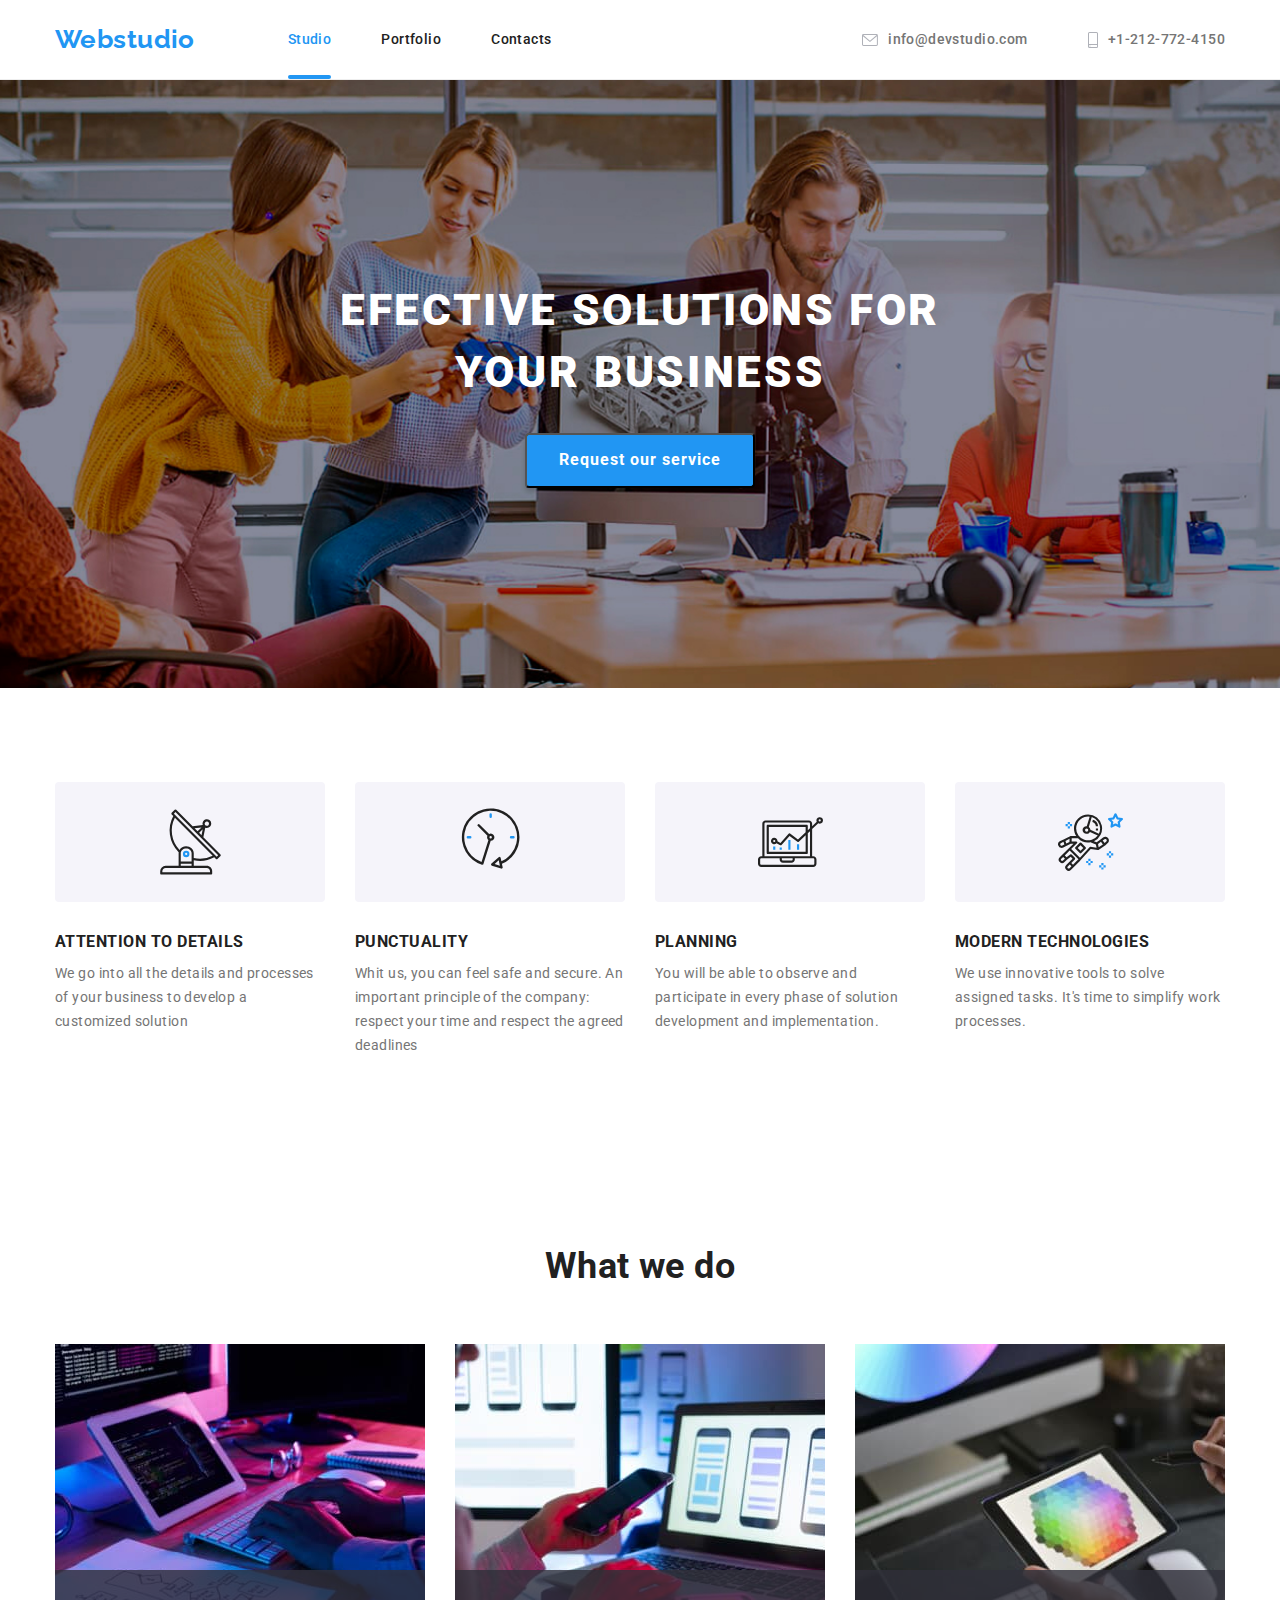
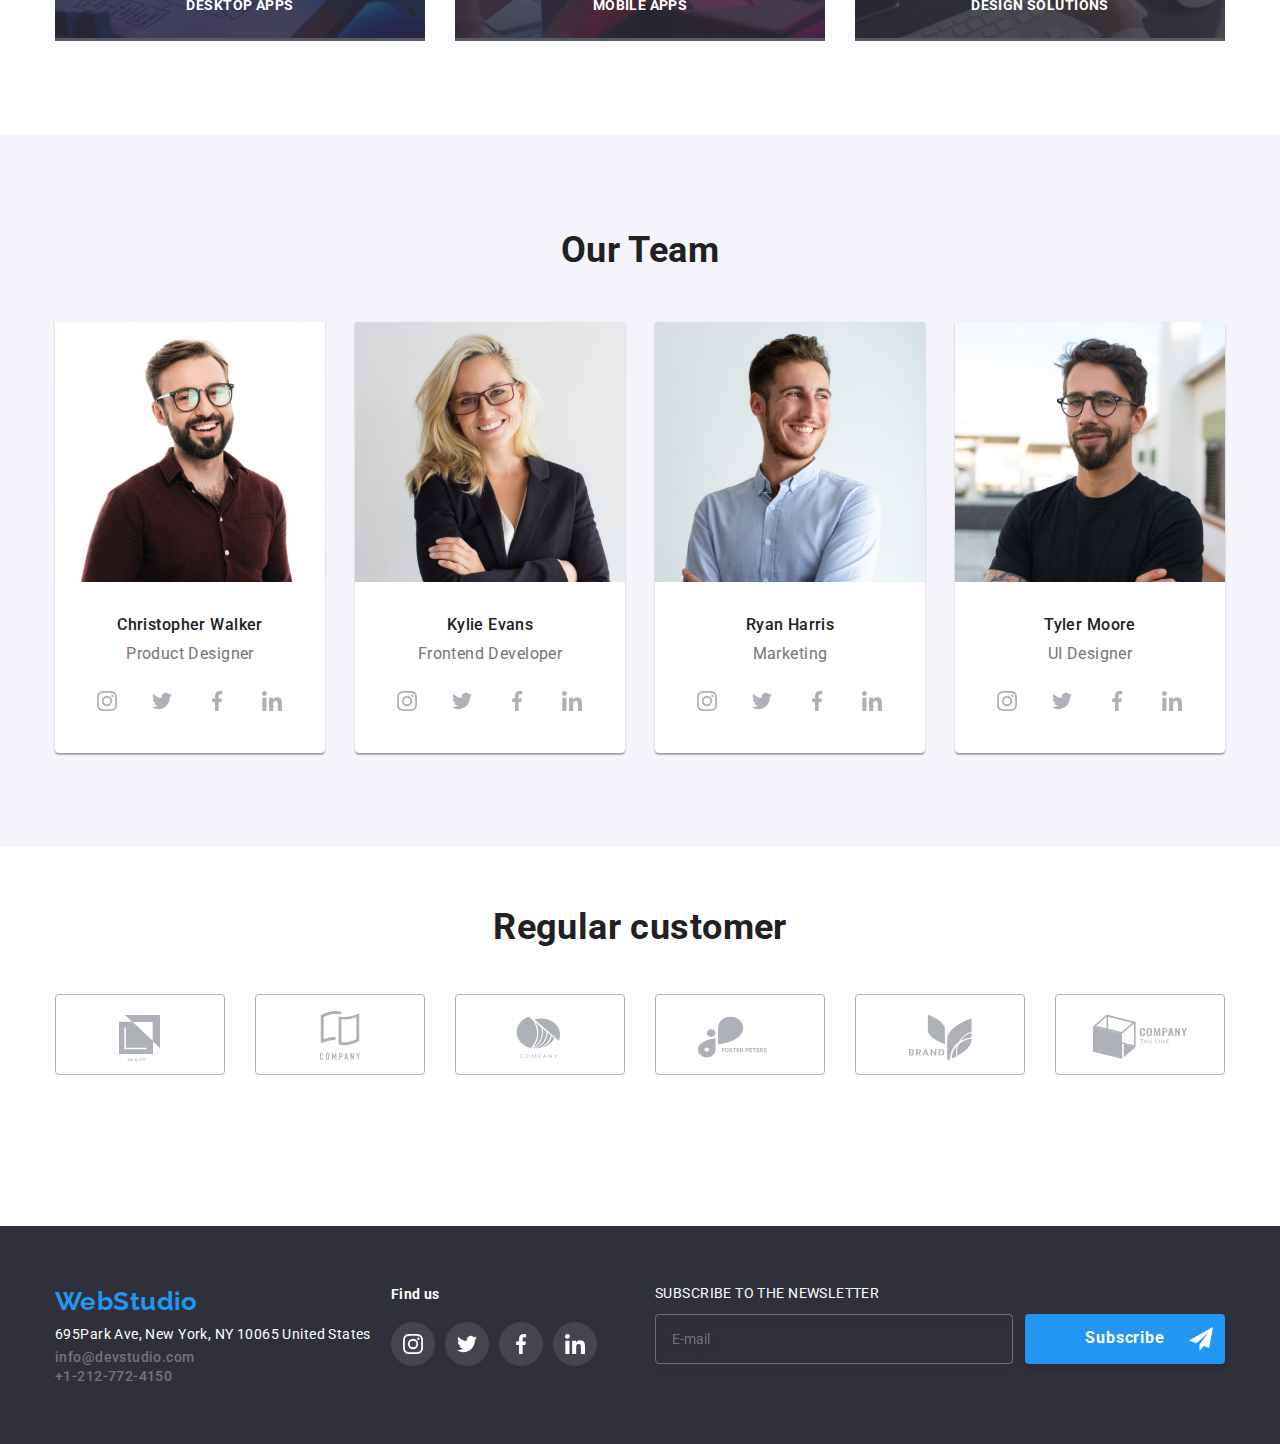
==== commit 525a2c74: "implementacion sass a sectiion" ====
--- a/index.html
+++ b/index.html
@@ -78,7 +78,7 @@
             Características
           </h2>
           <ul class="list feature__section">
-            <li class="feature-box">
+            <li class="feature__section--box">
               <div class="feature__section--icon">
                 <svg width="65" height="70">
                   <use href="./images/symbol-defs.svg#icon-antena"></use>
@@ -90,7 +90,7 @@
                 develop a customized solution
               </p>
             </li>
-            <li class="feature-box">
+            <li class="feature__section--box">
               <div class="feature__section--icon">
                 <svg width="65" height="70">
                   <use href="./images/symbol-defs.svg#icon-reloj"></use>
@@ -102,7 +102,7 @@
                 the company: respect your time and respect the agreed deadlines
               </p>
             </li>
-            <li class="feature-box">
+            <li class="feature__section--box">
               <div class="feature__section--icon">
                 <svg width="65" height="70">
                   <use href="./images/symbol-defs.svg#icon-pc"></use>
@@ -114,7 +114,7 @@
                 solution development and implementation.
               </p>
             </li>
-            <li class="feature-box">
+            <li class="feature__section--box">
               <div class="feature__section--icon">
                 <svg width="65" height="70">
                   <use href="./images/symbol-defs.svg#icon-astronauta"></use>
@@ -185,8 +185,8 @@
                 alt="Christopher Walker"
               />
               <div class="feature__actor">
-                <h3 class="name__actor">Christopher Walker</h3>
-                <p class="name__profession">Product Designer</p>
+                <h3 class="feature__actor--name">Christopher Walker</h3>
+                <p class="feature__actor--profession">Product Designer</p>
                 <ul class="list icon__team--section">
                   <li class="list icon__team--section--web">
                     <a class="icon icon__team" href="www.instagram.com">
@@ -229,8 +229,8 @@
             <li class="list team__celebrity">
               <img src="./images/img5.jpg" width="270" alt="Kylie Evans" />
               <div class="feature__actor">
-                <h3 class="name__actor">Kylie Evans</h3>
-                <p class="name__profession">Frontend Developer</p>
+                <h3 class="feature__actor--name">Kylie Evans</h3>
+                <p class="feature__actor--profession">Frontend Developer</p>
                 <ul class="list icon__team--section">
                   <li class="list icon__team--section--web">
                     <a class="icon icon__team" href="www.instagram.com">
@@ -272,8 +272,8 @@
             <li class="list team__celebrity">
               <img src="./images/img6.jpg" width="270" alt="Ryan Harris" />
               <div class="feature__actor">
-                <h3 class="name__actor">Ryan Harris</h3>
-                <p class="name__profession">Marketing</p>
+                <h3 class="feature__actor--name">Ryan Harris</h3>
+                <p class="feature__actor--profession">Marketing</p>
                 <ul class="list icon__team--section">
                   <li class="list icon__team--section--web">
                     <a class="icon icon__team" href="www.instagram.com">
@@ -315,8 +315,8 @@
             <li class="list team__celebrity">
               <img src="./images/img7.jpg" width="270" alt="Tyler Moore" />
               <div class="feature__actor">
-                <h3 class="name__actor">Tyler Moore</h3>
-                <p class="name__profession">UI Designer</p>
+                <h3 class="feature__actor--name">Tyler Moore</h3>
+                <p class="feature__actor--profession">UI Designer</p>
                 <ul class="list icon__team--section">
                   <li class="list icon__team--section--web">
                     <a class="icon icon__team" href="www.instagram.com">
@@ -412,7 +412,7 @@
           <a class="logo__footer" href="WebStudio">WebStudio</a>
           <address class="">
             <a
-              class="link contacts__site"
+              class="contacts__site"
               href="https://goo.gl/maps/ua91CeisvxC2wW5t7"
               >695Park Ave, New York, NY 10065 United States</a
             >
@@ -473,7 +473,7 @@
               <div>
                 <label>
                   <input
-                    class="input subscribe__email"
+                    class="input footer__subscribe--email"
                     type="email"
                     name="email"
                     placeholder="E-mail"
--- a/css/style.css
+++ b/css/style.css
@@ -502,7 +502,7 @@
   padding-top: 0;
 }
 
-.feature-box {
+.feature__section--box {
   flex-basis: calc((100% - 90px) / 4);
 }
 
@@ -619,7 +619,7 @@
 .feature__actor {
   padding-top: 30px;
 }
-.name__actor {
+.feature__actor--name {
   font-style: normal;
   font-weight: 500;
   font-size: 16px;
@@ -629,7 +629,7 @@
   margin-bottom: 10px;
   padding-bottom: 0;
 }
-.name__profession {
+.feature__actor--profession {
   font-style: normal;
   font-weight: 400;
   font-size: 16px;
@@ -735,6 +735,12 @@
   text-decoration: none;
   transition: color 250ms cubic-bezier(0.4, 0, 0.2, 1);
 }
+
+.contacts__site:hover,
+.contacts__site:focus {
+  color: var(--brand-color);
+  outline: none;
+}
 .container__footer {
   display: flex;
   gap: 20px;
@@ -811,10 +817,6 @@
   flex-basis: calc((100% - 30px) / 4);
 }
 
-.link.site:hover,
-.link.site:focus {
-  color: var(--brand-color);
-}
 .footer__social--title {
   font-style: normal;
   font-weight: 700;
@@ -849,7 +851,7 @@
   transition: color 250ms cubic-bezier(0.4, 0, 0.2, 1),
     fill 250ms cubic-bezier(0.4, 0, 0.2, 1);
 }
-.subscribe__email {
+.footer__subscribe--email {
   width: 358px;
   height: 50px;
   background-color: transparent;
--- a/css/main.min.css
+++ b/css/main.min.css
@@ -1 +1 @@
-:root{--brand-color: #2196f3;--primary-text-color: #212121;--primary-white-color: #ffffff;--primary-enlace-color: #757575;--primary-background-color: #2f303a;--secondary-text-color: #757575;--secondary-background-color: #f5f4fa;--container-color: #eeeeee;--fill-icon: #afb1b8}.visually-hidden{position:absolute;width:1px;height:1px;margin:-1px;border:0;padding:0;white-space:nowrap;-webkit-clip-path:inset(100%);clip-path:inset(100%);clip:rect(0 0 0 0);overflow:hidden}body{font-size:14px;font-family:"Roboto",sans-serif;letter-spacing:.03em;color:var(--primary-text-color);background-color:var(--primary-white-color)}h1,h2,h3,h4,h5,h6,p{margin-top:0}.section{padding-top:94px;padding-bottom:94px}.container{width:1200px;padding-left:15px;padding-right:15px;margin:0 auto}.link{color:var(--secondary-text-color)}.list{list-style:none;padding-left:0px;margin:0px}.container{width:1200px;padding-left:15px;padding-right:15px;margin:0 auto}.backdrop{position:fixed;top:0;left:0;width:100%;height:100%;background-color:rgba(0,0,0,.5);opacity:1;visibility:visible;-webkit-transition:opacity 250ms cubic-bezier(0.4, 0, 0.2, 1),visibility 250ms cubic-bezier(0.4, 0, 0.2, 1);transition:opacity 250ms cubic-bezier(0.4, 0, 0.2, 1),visibility 250ms cubic-bezier(0.4, 0, 0.2, 1)}.backdrop.is-hidden{visibility:hidden;opacity:0;pointer-events:none}.hero__button{font-family:inherit;font-style:normal;font-weight:700;font-size:16px;line-height:1.9;text-align:center;letter-spacing:.06em;color:var(--primary-white-color);background:var(--brand-color);-webkit-box-shadow:0px 4px 4px rgba(0,0,0,.15);box-shadow:0px 4px 4px rgba(0,0,0,.15);border-radius:4px;cursor:pointer;padding:10px 32px;-webkit-transition:color 250ms cubic-bezier(0.4, 0, 0.2, 1),background-color 250ms cubic-bezier(0.4, 0, 0.2, 1),-webkit-box-shadow 250ms cubic-bezier(0.4, 0, 0.2, 1);transition:color 250ms cubic-bezier(0.4, 0, 0.2, 1),background-color 250ms cubic-bezier(0.4, 0, 0.2, 1),-webkit-box-shadow 250ms cubic-bezier(0.4, 0, 0.2, 1);transition:box-shadow 250ms cubic-bezier(0.4, 0, 0.2, 1),color 250ms cubic-bezier(0.4, 0, 0.2, 1),background-color 250ms cubic-bezier(0.4, 0, 0.2, 1);transition:box-shadow 250ms cubic-bezier(0.4, 0, 0.2, 1),color 250ms cubic-bezier(0.4, 0, 0.2, 1),background-color 250ms cubic-bezier(0.4, 0, 0.2, 1),-webkit-box-shadow 250ms cubic-bezier(0.4, 0, 0.2, 1)}.hero__button:focus,.hero__button:hover{background-color:var(--brand-color)}.portfolio__button--properties{font-family:inherit;color:var(--primary-text-color);font-style:normal;font-weight:500;font-size:16px;line-height:1.6;text-align:center;letter-spacing:.03em;border-radius:4px;border:none;text-transform:capitalize;cursor:pointer;padding:6px 18px 6px 18px;-webkit-transition:color 250ms cubic-bezier(0.4, 0, 0.2, 1),background-color 250ms cubic-bezier(0.4, 0, 0.2, 1),-webkit-box-shadow 250ms cubic-bezier(0.4, 0, 0.2, 1);transition:color 250ms cubic-bezier(0.4, 0, 0.2, 1),background-color 250ms cubic-bezier(0.4, 0, 0.2, 1),-webkit-box-shadow 250ms cubic-bezier(0.4, 0, 0.2, 1);transition:color 250ms cubic-bezier(0.4, 0, 0.2, 1),background-color 250ms cubic-bezier(0.4, 0, 0.2, 1),box-shadow 250ms cubic-bezier(0.4, 0, 0.2, 1);transition:color 250ms cubic-bezier(0.4, 0, 0.2, 1),background-color 250ms cubic-bezier(0.4, 0, 0.2, 1),box-shadow 250ms cubic-bezier(0.4, 0, 0.2, 1),-webkit-box-shadow 250ms cubic-bezier(0.4, 0, 0.2, 1)}.portfolio__button--properties:hover,.portfolio__button--properties:focus{color:var(--primary-white-color);background:var(--brand-color);-webkit-box-shadow:0px 3px 1px rgba(0,0,0,.1),0px 1px 2px rgba(0,0,0,.08),0px 2px 2px rgba(0,0,0,.12);box-shadow:0px 3px 1px rgba(0,0,0,.1),0px 1px 2px rgba(0,0,0,.08),0px 2px 2px rgba(0,0,0,.12);border-radius:4px;outline:none}.footer__form{gap:12px;display:-webkit-box;display:-ms-flexbox;display:flex;-ms-flex-wrap:wrap;flex-wrap:wrap;-webkit-box-align:center;-ms-flex-align:center;align-items:center;-webkit-box-pack:center;-ms-flex-pack:center;justify-content:center}.footer__subscribe{margin-left:auto;height:86px}.footer__subscribe--title{font-size:14px;line-height:1.2;line-height:100%;text-align:Left;color:var(--primary-white-color);text-transform:uppercase;width:275px}.footer__subscribe--container{display:-webkit-box;display:-ms-flexbox;display:flex;-webkit-box-pack:center;-ms-flex-pack:center;justify-content:center;-webkit-box-align:center;-ms-flex-align:center;align-items:center;-webkit-transition:color 250ms cubic-bezier(0.4, 0, 0.2, 1),fill 250ms cubic-bezier(0.4, 0, 0.2, 1);transition:color 250ms cubic-bezier(0.4, 0, 0.2, 1),fill 250ms cubic-bezier(0.4, 0, 0.2, 1)}.subscribe__email{width:358px;height:50px;background-color:rgba(0,0,0,0);color:var(--primary-white-color);border-radius:4px;border:1px solid rgba(255,255,255,.3);-webkit-filter:drop-shadow(0px 4px 4px rgba(0, 0, 0, 0.15));filter:drop-shadow(0px 4px 4px rgba(0, 0, 0, 0.15));padding-left:16px}.footer__subscribe--placeholder{font-size:16px;line-height:20px;line-height:107%;text-align:Left}.footer__subscribe--button{position:relative;width:200px;height:50px;padding:0;border:0;background-color:var(--brand-color);border-radius:4px;display:-webkit-box;display:-ms-flexbox;display:flex;-webkit-box-pack:center;-ms-flex-pack:center;justify-content:center;-webkit-box-align:center;-ms-flex-align:center;align-items:center;-webkit-box-shadow:0px 4px 4px rgba(0,0,0,.15);box-shadow:0px 4px 4px rgba(0,0,0,.15);border-radius:4px;cursor:pointer;margin:0 auto;color:var(--primary-white-color)}.footer__button--text{font-weight:700;font-size:16px;line-height:1.8;letter-spacing:.06em;color:var(--primary-white-color)}.footer__button--icon{position:absolute;fill:var(--primary-white-color);right:12px}.icon{z-index:2;fill:var(--fill-icon)}.icon:focus,.icon:hover{fill:var(--brand-color);outline:none}.modal__icon{position:absolute;top:25px;left:15px}.feature__section--icon{display:-webkit-box;display:-ms-flexbox;display:flex;-webkit-box-pack:center;-ms-flex-pack:center;justify-content:center;-webkit-box-align:center;-ms-flex-align:center;align-items:center;cursor:pointer;background:var(--secondary-background-color);border-radius:4px;margin-bottom:30px;width:270px;height:120px}.icon__team--section{display:-webkit-box;display:-ms-flexbox;display:flex;-ms-flex-wrap:wrap;flex-wrap:wrap;-webkit-box-align:center;-ms-flex-align:center;align-items:center;-webkit-box-pack:center;-ms-flex-pack:center;justify-content:center;padding-bottom:30px;padding-left:0;gap:10px;border-radius:50%}.icon__team--section--web{-ms-flex-preferred-size:calc((100% - 90px)/4);flex-basis:calc((100% - 90px)/4)}.icon__team{margin:0;padding:0;display:-webkit-box;display:-ms-flexbox;display:flex;-webkit-box-align:center;-ms-flex-align:center;align-items:center;-webkit-box-pack:center;-ms-flex-pack:center;justify-content:center;width:44px;height:44px;border-radius:50%;-webkit-transition:fill 250ms cubic-bezier(0.4, 0, 0.2, 1),background-color 250ms cubic-bezier(0.4, 0, 0.2, 1);transition:fill 250ms cubic-bezier(0.4, 0, 0.2, 1),background-color 250ms cubic-bezier(0.4, 0, 0.2, 1)}.icon__team:hover,.icon__team:focus{background-color:var(--brand-color);fill:var(--primary-white-color);border-radius:50%;outline:none}.customer__section--icon{display:-webkit-box;display:-ms-flexbox;display:flex;-ms-flex-wrap:wrap;flex-wrap:wrap;-webkit-box-pack:center;-ms-flex-pack:center;justify-content:center;-webkit-box-align:center;-ms-flex-align:center;align-items:center;gap:30px;padding-left:0}.customer__section--icon--link{padding-top:0;-ms-flex-preferred-size:calc((100% - 150px)/6);flex-basis:calc((100% - 150px)/6);width:170px}.customer__icon{border:1px solid var(--fill-icon);border-radius:4px;display:-webkit-box;display:-ms-flexbox;display:flex;-ms-flex-wrap:wrap;flex-wrap:wrap;-webkit-box-pack:center;-ms-flex-pack:center;justify-content:center;-webkit-box-align:center;-ms-flex-align:center;align-items:center;width:170px;height:81px;-webkit-transition:color 250ms cubic-bezier(0.4, 0, 0.2, 1),border-color 250ms cubic-bezier(0.4, 0, 0.2, 1);transition:color 250ms cubic-bezier(0.4, 0, 0.2, 1),border-color 250ms cubic-bezier(0.4, 0, 0.2, 1)}.customer__icon:hover,.customer__icon:focus{border:1px solid var(--brand-color);border-radius:4px}.footer__icon{cursor:pointer;border-radius:50%;background:rgba(255,255,255,.1);-webkit-transition:fill 250ms cubic-bezier(0.4, 0, 0.2, 1),background-color 250ms cubic-bezier(0.4, 0, 0.2, 1);transition:fill 250ms cubic-bezier(0.4, 0, 0.2, 1),background-color 250ms cubic-bezier(0.4, 0, 0.2, 1);fill:var(--primary-white-color);display:-webkit-box;display:-ms-flexbox;display:flex;-ms-flex-wrap:wrap;flex-wrap:wrap;-webkit-box-pack:center;-ms-flex-pack:center;justify-content:center;-webkit-box-align:center;-ms-flex-align:center;align-items:center;width:44px;height:44px;border-radius:50%}.footer__icon:hover,.footer__icon:focus{background-color:var(--brand-color);outline:none}.footer__container--icon{display:-webkit-box;display:-ms-flexbox;display:flex;-ms-flex-wrap:wrap;flex-wrap:wrap;-webkit-box-pack:center;-ms-flex-pack:center;justify-content:center;-webkit-box-align:center;-ms-flex-align:center;align-items:center;cursor:pointer;gap:10px}.footer__container--icon--link{-ms-flex-preferred-size:calc((100% - 30px)/4);flex-basis:calc((100% - 30px)/4)}.footer__button--icon{position:absolute;fill:var(--primary-white-color);right:12px}.logo{font-family:"Raleway";font-style:normal;font-weight:700;font-size:26px;line-height:1.2;color:var(--brand-color);text-decoration:none;cursor:pointer;padding-top:24px;padding-bottom:24px}.logo__footer{font-family:"Raleway";font-style:normal;font-weight:700;font-size:26px;line-height:1.2;color:var(--brand-color);text-decoration:none;cursor:pointer;margin-bottom:9px;display:block}.modal{position:absolute;top:50%;left:50%;-webkit-transform:translate(-50%, -50%) scale(1);transform:translate(-50%, -50%) scale(1);width:528px;height:581px;border-radius:4px;background-color:var(--primary-white-color);-webkit-box-shadow:0px 1px 3px rgba(0,0,0,.12),0px 1px 1px rgba(0,0,0,.14),0px 2px 1px rgba(0,0,0,.2);box-shadow:0px 1px 3px rgba(0,0,0,.12),0px 1px 1px rgba(0,0,0,.14),0px 2px 1px rgba(0,0,0,.2);display:-webkit-box;display:-ms-flexbox;display:flex;-ms-flex-wrap:wrap;flex-wrap:wrap;-webkit-box-pack:center;-ms-flex-pack:center;justify-content:center}.modal__container{padding-top:40px}.modal__container--information{display:-webkit-box;display:-ms-flexbox;display:flex;-ms-flex-wrap:wrap;flex-wrap:wrap;-webkit-box-pack:center;-ms-flex-pack:center;justify-content:center;-webkit-box-align:center;-ms-flex-align:center;align-items:center;margin-bottom:25px}.modal__container--title{font-size:20px;line-height:1.1;text-align:Center;width:448px;font-weight:700;letter-spacing:.03em;color:var(--primary-text-color)}.modal__title{margin-bottom:12px}.modal__container--subscribe{width:448px;-ms-flex-wrap:wrap;flex-wrap:wrap;-webkit-box-align:center;-ms-flex-align:center;align-items:center;-webkit-box-pack:center;-ms-flex-pack:center;justify-content:center;margin-bottom:10px}.modal__button--subscribe{position:relative;width:200px;height:50px;padding:0;border:0;background-color:var(--brand-color);border-radius:4px;display:-webkit-box;display:-ms-flexbox;display:flex;-webkit-box-pack:center;-ms-flex-pack:center;justify-content:center;-webkit-box-align:center;-ms-flex-align:center;align-items:center;-webkit-box-shadow:0px 4px 4px rgba(0,0,0,.15);box-shadow:0px 4px 4px rgba(0,0,0,.15);border-radius:4px;cursor:pointer;margin:0 auto;color:var(--primary-white-color)}.modal__button--exit{position:absolute;top:8px;right:8px;padding:0;border:0;margin:0;display:-webkit-box;display:-ms-flexbox;display:flex;-ms-flex-wrap:wrap;flex-wrap:wrap;-webkit-box-pack:center;-ms-flex-pack:center;justify-content:center;-webkit-box-align:center;-ms-flex-align:center;align-items:center;width:30px;height:30px;border-radius:50%;background:var(--primary-white-color);border:1px solid rgba(0,0,0,.1);fill:var(--fill-icon);-webkit-transition:color 250ms cubic-bezier(0.4, 0, 0.2, 1),background-color 250ms cubic-bezier(0.4, 0, 0.2, 1);transition:color 250ms cubic-bezier(0.4, 0, 0.2, 1),background-color 250ms cubic-bezier(0.4, 0, 0.2, 1)}.modal__button--exit:focus,.modal__button--exit:hover{fill:var(--brand-color)}.modal__label{font-size:12px;line-height:1.2;text-align:Left;font-weight:400;letter-spacing:.01em;color:var(--primary-enlace-color);margin-bottom:10px;fill:var(--primary-enlace-color);-webkit-transition:fill 250ms cubic-bezier(0.4, 0, 0.2, 1),border-color 250ms cubic-bezier(0.4, 0, 0.2, 1);transition:fill 250ms cubic-bezier(0.4, 0, 0.2, 1),border-color 250ms cubic-bezier(0.4, 0, 0.2, 1);position:relative}.modal__icon{position:absolute;top:25px;left:15px}.modal__label:last-child{margin-bottom:0}.modal__label:focus-within{fill:var(--brand-color)}.modal__form_comment{width:448px;height:120px;border-radius:4px;border-color:var(--primary-text-color);padding:12px 16px 12px 16px;border:1px solid rgba(33,33,33,.2);cursor:pointer;margin-left:0}.modal__form_comment:focus-within{border-color:var(--brand-color);outline:0 none}.comment{display:-webkit-box;display:-ms-flexbox;display:flex;-webkit-box-orient:vertical;-webkit-box-direction:normal;-ms-flex-direction:column;flex-direction:column;margin-bottom:0}textarea{resize:none}.modal__container--terms{display:-webkit-box;display:-ms-flexbox;display:flex;-webkit-box-pack:center;-ms-flex-pack:center;justify-content:center;text-align:center;-webkit-box-align:center;-ms-flex-align:center;align-items:center;gap:12px;margin-bottom:12px}.check-input{display:none}.checkbox{width:16px;height:16px;border:2px solid var(--primary-text-color);border-radius:2px;display:-webkit-box;display:-ms-flexbox;display:flex;-webkit-box-pack:center;-ms-flex-pack:center;justify-content:center;-webkit-box-align:center;-ms-flex-align:center;align-items:center;cursor:pointer;fill:rgba(0,0,0,0);-webkit-transition:color 250ms cubic-bezier(0.4, 0, 0.2, 1),fill 250ms cubic-bezier(0.4, 0, 0.2, 1);transition:color 250ms cubic-bezier(0.4, 0, 0.2, 1),fill 250ms cubic-bezier(0.4, 0, 0.2, 1);margin-bottom:22px}.checkbox svg{width:16px;height:16px}.check-input:checked+.checkbox{background:var(--brand-color);border:2px solid var(--brand-color)}.checkbox::before{content:"";background:var(--brand-color);position:absolute;border-radius:2px;-webkit-transform:scale(0);transform:scale(0);display:block;z-index:-1}.modal__terms{color:var(--primary-enlace-color);font-weight:400;font-size:14px;line-height:1.8;letter-spacing:.03em;width:360px;text-align:left}.modal__form--input{padding:8px;border:1px solid #2a2a2a;font-family:inherit;font-size:16px;outline:none;width:448px;height:40px;text-indent:50px;gap:10px;border:1px solid rgba(33,33,33,.2);border-radius:4px;cursor:pointer}.modal__form--input:not(:-moz-placeholder-shown):required:valid{border-color:green}.modal__form--input:not(:-ms-input-placeholder):required:valid{border-color:green}.modal__form--input:not(:placeholder-shown):required:valid{border-color:green}.modal__form--input:not(:-moz-placeholder-shown):required:invalid{border-color:red}.modal__form--input:not(:-ms-input-placeholder):required:invalid{border-color:red}.modal__form--input:not(:placeholder-shown):required:invalid{border-color:red}.modal__form--input:focus-within{border-color:var(--brand-color)}.input-text-coment:focus-within{border-color:var(--brand-color)}.modal__form--input::-webkit-input-placeholder{color:var(--primary-white-color)}.modal__form--input::-moz-placeholder{color:var(--primary-white-color)}.modal__form--input:-ms-input-placeholder{color:var(--primary-white-color)}.modal__form--input::-ms-input-placeholder{color:var(--primary-white-color)}.modal__form--input::placeholder{color:var(--primary-white-color)}.visually-hidden{position:absolute;width:1px;height:1px;margin:-1px;border:0;padding:0;white-space:nowrap;-webkit-clip-path:inset(100%);clip-path:inset(100%);clip:rect(0 0 0 0);overflow:hidden}.hero__title{font-style:normal;font-weight:900;font-size:44px;line-height:1.4;letter-spacing:.06em;text-transform:uppercase;color:var(--primary-white-color);width:696px;margin-top:0px;margin-bottom:30px;text-align:center}.modal__container--title{font-size:20px;line-height:1.1;text-align:Center;width:448px;font-weight:700;letter-spacing:.03em;color:var(--primary-text-color)}.modal__title{margin-bottom:12px}.feature__section--title{font-style:normal;font-weight:700;line-height:1.2;text-transform:uppercase;color:var(--primary-text-color);margin-bottom:10px;letter-spacing:.03em}.work__title{font-style:normal;font-weight:700;font-size:36px;line-height:1.2;text-align:center;color:var(--primary-text-color);margin-bottom:55px}.team__section--title{font-style:normal;font-weight:700;font-size:36px;line-height:1.2;text-align:center;color:var(--primary-text-color);margin-top:0px;margin-bottom:50px}.customer__section--title{font-style:normal;font-weight:700;font-size:36px;line-height:1.2;text-align:center;color:var(--primary-text-color);margin-bottom:44px}.footer__social--title{font-style:normal;font-weight:700;font-size:14px;color:var(--primary-white-color);margin-bottom:20px}.footer__subscribe--title{font-size:14px;line-height:1.2;line-height:100%;text-align:Left;color:var(--primary-white-color);text-transform:uppercase;width:275px}.portfolio__poster--title{font-style:normal;font-weight:700;font-size:18px;line-height:2;letter-spacing:.06em;color:var(--primary-text-color);text-transform:capitalize;margin-bottom:4px}.container__image--work1{position:relative;display:inline-block}.container__image--work2{position:relative;display:inline-block}.container__image--work3{position:relative;display:inline-block}.work__container{position:absolute;right:0;bottom:0;color:var(--primary-white-color);width:370px;background-color:rgba(47,48,58,.8);padding-bottom:27px;padding-top:27px;display:-webkit-box;display:-ms-flexbox;display:flex;-webkit-box-pack:center;-ms-flex-pack:center;justify-content:center;margin-bottom:0}.work__container--text{margin-bottom:0;font-weight:700;font-size:14px;text-align:center;line-height:1.2;letter-spacing:.03em;text-transform:uppercase;color:var(--primary-white-color)}.work__title{font-style:normal;font-weight:700;font-size:36px;line-height:1.2;text-align:center;color:var(--primary-text-color);margin-bottom:55px}.work__photos{display:-webkit-box;display:-ms-flexbox;display:flex;-ms-flex-wrap:wrap;flex-wrap:wrap;-webkit-box-pack:center;-ms-flex-pack:center;justify-content:center;gap:30px;padding-top:0;padding-bottom:0}.work__photos--images{-ms-flex-preferred-size:calc((100% - 60px)/3);flex-basis:calc((100% - 60px)/3)}.feature__section--icon{display:-webkit-box;display:-ms-flexbox;display:flex;-webkit-box-pack:center;-ms-flex-pack:center;justify-content:center;-webkit-box-align:center;-ms-flex-align:center;align-items:center;cursor:pointer;background:var(--secondary-background-color);border-radius:4px;margin-bottom:30px;width:270px;height:120px}.feature__section{display:-webkit-box;display:-ms-flexbox;display:flex;-ms-flex-wrap:wrap;flex-wrap:wrap;-webkit-box-pack:center;-ms-flex-pack:center;justify-content:center;gap:30px;padding-bottom:0;padding-top:0}.feature-box{-ms-flex-preferred-size:calc((100% - 90px)/4);flex-basis:calc((100% - 90px)/4)}.feature__section--title{font-style:normal;font-weight:700;line-height:1.2;text-transform:uppercase;color:var(--primary-text-color);margin-bottom:10px;letter-spacing:.03em}.feature__section--text{font-style:normal;font-weight:400;line-height:24px;color:var(--secondary-text-color);margin-bottom:0px}.customer__section{padding-top:59px;padding-bottom:151px}.customer__section--title{font-style:normal;font-weight:700;font-size:36px;line-height:1.2;text-align:center;color:var(--primary-text-color);margin-bottom:44px}.customer__section--icon{display:-webkit-box;display:-ms-flexbox;display:flex;-ms-flex-wrap:wrap;flex-wrap:wrap;-webkit-box-pack:center;-ms-flex-pack:center;justify-content:center;-webkit-box-align:center;-ms-flex-align:center;align-items:center;gap:30px;padding-left:0}.customer__section--icon--link{padding-top:0;-ms-flex-preferred-size:calc((100% - 150px)/6);flex-basis:calc((100% - 150px)/6);width:170px}.footer__section{background:var(--primary-background-color);padding-top:60px;padding-bottom:60px;display:-webkit-box;display:-ms-flexbox;display:flex}.contacts__site{margin-bottom:7px;display:block;font-style:normal;font-weight:400;font-size:14px;color:var(--primary-white-color);text-decoration:none;-webkit-transition:color 250ms cubic-bezier(0.4, 0, 0.2, 1);transition:color 250ms cubic-bezier(0.4, 0, 0.2, 1)}.container__footer{display:-webkit-box;display:-ms-flexbox;display:flex;gap:20px}.logo__footer{font-family:"Raleway";font-style:normal;font-weight:700;font-size:26px;line-height:1.2;color:var(--brand-color);text-decoration:none;cursor:pointer;margin-bottom:9px;display:block}.list__contact--footer{margin-top:0px;margin-bottom:0px;padding-left:0}.contacts{font-style:normal;font-weight:500;font-size:14px;color:#757575;text-decoration:none;list-style:none}.contacts:hover,.contacts:focus{color:var(--brand-color)}.contact--footer{margin-bottom:2px}.contact--footer:last-child{margin-bottom:0}.footer__container--icon{display:-webkit-box;display:-ms-flexbox;display:flex;-ms-flex-wrap:wrap;flex-wrap:wrap;-webkit-box-pack:center;-ms-flex-pack:center;justify-content:center;-webkit-box-align:center;-ms-flex-align:center;align-items:center;cursor:pointer;gap:10px}.footer__container--icon--link{-ms-flex-preferred-size:calc((100% - 30px)/4);flex-basis:calc((100% - 30px)/4)}.link.site:hover,.link.site:focus{color:var(--brand-color)}.footer__social--title{font-style:normal;font-weight:700;font-size:14px;color:var(--primary-white-color);margin-bottom:20px}.footer__form{gap:12px;display:-webkit-box;display:-ms-flexbox;display:flex;-ms-flex-wrap:wrap;flex-wrap:wrap;-webkit-box-align:center;-ms-flex-align:center;align-items:center;-webkit-box-pack:center;-ms-flex-pack:center;justify-content:center}.footer__subscribe{margin-left:auto;height:86px}.footer__subscribe--title{font-size:14px;line-height:1.2;line-height:100%;text-align:Left;color:var(--primary-white-color);text-transform:uppercase;width:275px}.footer__subscribe--container{display:-webkit-box;display:-ms-flexbox;display:flex;-webkit-box-pack:center;-ms-flex-pack:center;justify-content:center;-webkit-box-align:center;-ms-flex-align:center;align-items:center;-webkit-transition:color 250ms cubic-bezier(0.4, 0, 0.2, 1),fill 250ms cubic-bezier(0.4, 0, 0.2, 1);transition:color 250ms cubic-bezier(0.4, 0, 0.2, 1),fill 250ms cubic-bezier(0.4, 0, 0.2, 1)}.subscribe__email{width:358px;height:50px;background-color:rgba(0,0,0,0);color:var(--primary-white-color);border-radius:4px;border:1px solid rgba(255,255,255,.3);-webkit-filter:drop-shadow(0px 4px 4px rgba(0, 0, 0, 0.15));filter:drop-shadow(0px 4px 4px rgba(0, 0, 0, 0.15));padding-left:16px}.footer__subscribe--placeholder{font-size:16px;line-height:20px;line-height:107%;text-align:Left}.footer__subscribe--button{position:relative;width:200px;height:50px;padding:0;border:0;background-color:var(--brand-color);border-radius:4px;display:-webkit-box;display:-ms-flexbox;display:flex;-webkit-box-pack:center;-ms-flex-pack:center;justify-content:center;-webkit-box-align:center;-ms-flex-align:center;align-items:center;-webkit-box-shadow:0px 4px 4px rgba(0,0,0,.15);box-shadow:0px 4px 4px rgba(0,0,0,.15);border-radius:4px;cursor:pointer;margin:0 auto;color:var(--primary-white-color)}.footer__button--text{font-weight:700;font-size:16px;line-height:1.8;letter-spacing:.06em;color:var(--primary-white-color)}.footer__button--icon{position:absolute;fill:var(--primary-white-color);right:12px}.header__container{display:-webkit-box;display:-ms-flexbox;display:flex;-webkit-box-align:center;-ms-flex-align:center;align-items:center}.header__border{border-bottom:1px solid #eee}.header__menu{display:-webkit-box;display:-ms-flexbox;display:flex;-webkit-box-align:center;-ms-flex-align:center;align-items:center}.header__link--pages{cursor:pointer;padding-top:30px;padding-bottom:30px;font-style:normal;font-weight:500;line-height:1.2;color:var(--primary-text-color);text-decoration:none;list-style:none;height:50px;position:relative;-webkit-transition:color 250ms cubic-bezier(0.4, 0, 0.2, 1);transition:color 250ms cubic-bezier(0.4, 0, 0.2, 1)}.header__link--pages:focus,.header__link--pages:hover{color:var(--brand-color);outline:none}.current{color:var(--brand-color);text-decoration:none}.current::after{content:"";display:block;width:100%;height:4px;background-color:var(--brand-color);position:absolute;bottom:-2px;border-radius:2px}*,*::before,*::after{-webkit-box-sizing:border-box;box-sizing:border-box}.header__list--contact{list-style:none;display:-webkit-box;display:-ms-flexbox;display:flex;margin-left:auto;-webkit-box-align:center;-ms-flex-align:center;align-items:center;margin-bottom:0;margin-top:0;padding-left:0;gap:10px;-webkit-transition:color 250ms cubic-bezier(0.4, 0, 0.2, 1);transition:color 250ms cubic-bezier(0.4, 0, 0.2, 1)}.header__list--item{margin-right:50px;color:var(--secondary-text-color)}.header__list--item:last-child{margin-right:0}.list-link:last-child{margin:0}.header__pages{display:-webkit-box;display:-ms-flexbox;display:flex;-webkit-box-align:center;-ms-flex-align:center;align-items:center;margin-left:93px}.link{font-style:normal;font-weight:500;line-height:1.2;color:var(--primary-enlace-color);text-decoration:none;list-style:none}.link:hover,.link:focus{color:var(--brand-color);outline:none}.link.contacts{font-style:normal;font-weight:500;font-size:14px;color:var(--primary-enlace-color);text-decoration:none;list-style:none;-webkit-transition:color 250ms cubic-bezier(0.4, 0, 0.2, 1);transition:color 250ms cubic-bezier(0.4, 0, 0.2, 1)}.link.contacts:hover,.link.contacts:focus{color:var(--brand-color);outline:none}.hero__section{background:var(--primary-background-color);padding-top:200px;padding-bottom:200px;background-image:url(../images/Imagen_hero.jpg);background-repeat:no-repeat;margin:auto;-webkit-box-align:center;-ms-flex-align:center;align-items:center;-webkit-box-pack:center;-ms-flex-pack:center;justify-content:center;background-position:50% 50%;background-size:cover}.hero__content{display:-webkit-box;display:-ms-flexbox;display:flex;-webkit-box-orient:vertical;-webkit-box-direction:normal;-ms-flex-direction:column;flex-direction:column;-ms-flex-line-pack:center;align-content:center;text-align:center;-webkit-box-align:center;-ms-flex-align:center;align-items:center}.hero__title{font-style:normal;font-weight:900;font-size:44px;line-height:1.4;letter-spacing:.06em;text-transform:uppercase;color:var(--primary-white-color);width:696px;margin-top:0px;margin-bottom:30px;text-align:center}.portfolio__button{display:-webkit-box;display:-ms-flexbox;display:flex;-webkit-box-pack:center;-ms-flex-pack:center;justify-content:center;margin-bottom:50px}.portfolio__button--item{margin-right:8px;-webkit-transition:color 250ms cubic-bezier(0.4, 0, 0.2, 1),background-color 250ms cubic-bezier(0.4, 0, 0.2, 1),-webkit-box-shadow 250ms cubic-bezier(0.4, 0, 0.2, 1);transition:color 250ms cubic-bezier(0.4, 0, 0.2, 1),background-color 250ms cubic-bezier(0.4, 0, 0.2, 1),-webkit-box-shadow 250ms cubic-bezier(0.4, 0, 0.2, 1);transition:color 250ms cubic-bezier(0.4, 0, 0.2, 1),background-color 250ms cubic-bezier(0.4, 0, 0.2, 1),box-shadow 250ms cubic-bezier(0.4, 0, 0.2, 1);transition:color 250ms cubic-bezier(0.4, 0, 0.2, 1),background-color 250ms cubic-bezier(0.4, 0, 0.2, 1),box-shadow 250ms cubic-bezier(0.4, 0, 0.2, 1),-webkit-box-shadow 250ms cubic-bezier(0.4, 0, 0.2, 1)}.portfolio__button--item:last-child{margin-right:0}.portfolio__container--poster{-ms-flex-wrap:wrap;flex-wrap:wrap;display:-webkit-box;display:-ms-flexbox;display:flex;gap:30px}.portfolio__poster{color:var(--primary-white-color);border:1px solid var(--container-color);width:370px;margin-bottom:0;-ms-flex-preferred-size:calc((100% - 60px)/3);flex-basis:calc((100% - 60px)/3);cursor:pointer;padding-bottom:0;-webkit-transition:-webkit-box-shadow 250ms cubic-bezier(0.4, 0, 0.2, 1);transition:-webkit-box-shadow 250ms cubic-bezier(0.4, 0, 0.2, 1);transition:box-shadow 250ms cubic-bezier(0.4, 0, 0.2, 1);transition:box-shadow 250ms cubic-bezier(0.4, 0, 0.2, 1), -webkit-box-shadow 250ms cubic-bezier(0.4, 0, 0.2, 1)}.portfolio__poster:hover,.portfolio__poster:focus{-webkit-box-shadow:0px 1px 1px rgba(0,0,0,.12),0px 4px 4px rgba(0,0,0,.06),1px 4px 6px rgba(0,0,0,.16);box-shadow:0px 1px 1px rgba(0,0,0,.12),0px 4px 4px rgba(0,0,0,.06),1px 4px 6px rgba(0,0,0,.16)}.portfolio__poster--feature{padding-bottom:20px;margin-top:0;margin-top:0;padding-top:20px;padding-left:24px;padding-right:24px;width:370px}.portfolio__poster--title{font-style:normal;font-weight:700;font-size:18px;line-height:2;letter-spacing:.06em;color:var(--primary-text-color);text-transform:capitalize;margin-bottom:4px}.portfolio__poster--group{font-style:normal;font-weight:400;font-size:16px;line-height:1.9;letter-spacing:.03em;color:var(--secondary-text-color);text-transform:capitalize;margin-bottom:0px}.portfolio__poster--mask{position:relative;overflow:hidden}.portfolio__mask--text{position:absolute;top:0;left:0;width:100%;height:100%;font-weight:400;font-size:18px;line-height:1.6;letter-spacing:.03em;color:var(--primary-white-color);overflow:hidden;opacity:0;text-align:left;margin-bottom:0;padding:63px 24px 63px 24px;background:rgba(33,150,243,.9);-webkit-transform:translateY(100%);transform:translateY(100%);-webkit-transition:250ms cubic-bezier(0.4, 0, 0.2, 1);transition:250ms cubic-bezier(0.4, 0, 0.2, 1)}.portfolio__poster--link{width:370px;outline:none;text-decoration:none;-webkit-transition:250ms cubic-bezier(0.4, 0, 0.2, 1);transition:250ms cubic-bezier(0.4, 0, 0.2, 1)}.portfolio__poster--link:hover .portfolio__mask--text,.portfolio__poster--link:focus .portfolio__mask--text{-webkit-transform:translateY(0%);transform:translateY(0%);opacity:1}.team__section{background-color:var(--secondary-background-color)}.team__section--title{font-style:normal;font-weight:700;font-size:36px;line-height:1.2;text-align:center;color:var(--primary-text-color);margin-top:0px;margin-bottom:50px}.team__section--actors{display:-webkit-box;display:-ms-flexbox;display:flex;-ms-flex-wrap:wrap;flex-wrap:wrap;-webkit-box-align:center;-ms-flex-align:center;align-items:center;-webkit-box-pack:center;-ms-flex-pack:center;justify-content:center;padding:0;gap:30px;margin-top:0;margin-bottom:0}.team__celebrity{background-color:var(--primary-white-color);-webkit-box-shadow:0px 1px 3px rgba(0,0,0,.12),0px 1px 1px rgba(0,0,0,.14),0px 2px 1px rgba(0,0,0,.2);box-shadow:0px 1px 3px rgba(0,0,0,.12),0px 1px 1px rgba(0,0,0,.14),0px 2px 1px rgba(0,0,0,.2);border-radius:0px 0px 4px 4px;padding-bottom:0;padding-top:0;-ms-flex-preferred-size:calc((100% - 90px)/4);flex-basis:calc((100% - 90px)/4)}.team.images{padding-top:0;padding-bottom:0}.feature__actor{padding-top:30px}.name__actor{font-style:normal;font-weight:500;font-size:16px;line-height:1.2;text-align:center;color:var(--primary-text-color);margin-bottom:10px;padding-bottom:0}.name__profession{font-style:normal;font-weight:400;font-size:16px;line-height:1.2;text-align:center;color:var(--primary-enlace-color);margin-top:0;margin-bottom:16px}.icon__team--section{display:-webkit-box;display:-ms-flexbox;display:flex;-ms-flex-wrap:wrap;flex-wrap:wrap;-webkit-box-align:center;-ms-flex-align:center;align-items:center;-webkit-box-pack:center;-ms-flex-pack:center;justify-content:center;padding-bottom:30px;padding-left:0;gap:10px;border-radius:50%}.icon__team--section--web{-ms-flex-preferred-size:calc((100% - 90px)/4);flex-basis:calc((100% - 90px)/4)}/*# sourceMappingURL=main.min.css.map */+:root{--brand-color: #2196f3;--primary-text-color: #212121;--primary-white-color: #ffffff;--primary-enlace-color: #757575;--primary-background-color: #2f303a;--secondary-text-color: #757575;--secondary-background-color: #f5f4fa;--container-color: #eeeeee;--fill-icon: #afb1b8}.visually-hidden{position:absolute;width:1px;height:1px;margin:-1px;border:0;padding:0;white-space:nowrap;-webkit-clip-path:inset(100%);clip-path:inset(100%);clip:rect(0 0 0 0);overflow:hidden}body{font-size:14px;font-family:"Roboto",sans-serif;letter-spacing:.03em;color:var(--primary-text-color);background-color:var(--primary-white-color)}h1,h2,h3,h4,h5,h6,p{margin-top:0}.section{padding-top:94px;padding-bottom:94px}.container{width:1200px;padding-left:15px;padding-right:15px;margin:0 auto}.link{color:var(--secondary-text-color)}.list{list-style:none;padding-left:0px;margin:0px}.container{width:1200px;padding-left:15px;padding-right:15px;margin:0 auto}.backdrop{position:fixed;top:0;left:0;width:100%;height:100%;background-color:rgba(0,0,0,.5);opacity:1;visibility:visible;-webkit-transition:opacity 250ms cubic-bezier(0.4, 0, 0.2, 1),visibility 250ms cubic-bezier(0.4, 0, 0.2, 1);transition:opacity 250ms cubic-bezier(0.4, 0, 0.2, 1),visibility 250ms cubic-bezier(0.4, 0, 0.2, 1)}.backdrop.is-hidden{visibility:hidden;opacity:0;pointer-events:none}.hero__button{font-family:inherit;font-style:normal;font-weight:700;font-size:16px;line-height:1.9;text-align:center;letter-spacing:.06em;color:var(--primary-white-color);background:var(--brand-color);-webkit-box-shadow:0px 4px 4px rgba(0,0,0,.15);box-shadow:0px 4px 4px rgba(0,0,0,.15);border-radius:4px;cursor:pointer;padding:10px 32px;-webkit-transition:color 250ms cubic-bezier(0.4, 0, 0.2, 1),background-color 250ms cubic-bezier(0.4, 0, 0.2, 1),-webkit-box-shadow 250ms cubic-bezier(0.4, 0, 0.2, 1);transition:color 250ms cubic-bezier(0.4, 0, 0.2, 1),background-color 250ms cubic-bezier(0.4, 0, 0.2, 1),-webkit-box-shadow 250ms cubic-bezier(0.4, 0, 0.2, 1);transition:box-shadow 250ms cubic-bezier(0.4, 0, 0.2, 1),color 250ms cubic-bezier(0.4, 0, 0.2, 1),background-color 250ms cubic-bezier(0.4, 0, 0.2, 1);transition:box-shadow 250ms cubic-bezier(0.4, 0, 0.2, 1),color 250ms cubic-bezier(0.4, 0, 0.2, 1),background-color 250ms cubic-bezier(0.4, 0, 0.2, 1),-webkit-box-shadow 250ms cubic-bezier(0.4, 0, 0.2, 1)}.hero__button:focus,.hero__button:hover{background-color:var(--brand-color)}.portfolio__button--properties{font-family:inherit;color:var(--primary-text-color);font-style:normal;font-weight:500;font-size:16px;line-height:1.6;text-align:center;letter-spacing:.03em;border-radius:4px;border:none;text-transform:capitalize;cursor:pointer;padding:6px 18px 6px 18px;-webkit-transition:color 250ms cubic-bezier(0.4, 0, 0.2, 1),background-color 250ms cubic-bezier(0.4, 0, 0.2, 1),-webkit-box-shadow 250ms cubic-bezier(0.4, 0, 0.2, 1);transition:color 250ms cubic-bezier(0.4, 0, 0.2, 1),background-color 250ms cubic-bezier(0.4, 0, 0.2, 1),-webkit-box-shadow 250ms cubic-bezier(0.4, 0, 0.2, 1);transition:color 250ms cubic-bezier(0.4, 0, 0.2, 1),background-color 250ms cubic-bezier(0.4, 0, 0.2, 1),box-shadow 250ms cubic-bezier(0.4, 0, 0.2, 1);transition:color 250ms cubic-bezier(0.4, 0, 0.2, 1),background-color 250ms cubic-bezier(0.4, 0, 0.2, 1),box-shadow 250ms cubic-bezier(0.4, 0, 0.2, 1),-webkit-box-shadow 250ms cubic-bezier(0.4, 0, 0.2, 1)}.portfolio__button--properties:hover,.portfolio__button--properties:focus{color:var(--primary-white-color);background:var(--brand-color);-webkit-box-shadow:0px 3px 1px rgba(0,0,0,.1),0px 1px 2px rgba(0,0,0,.08),0px 2px 2px rgba(0,0,0,.12);box-shadow:0px 3px 1px rgba(0,0,0,.1),0px 1px 2px rgba(0,0,0,.08),0px 2px 2px rgba(0,0,0,.12);border-radius:4px;outline:none}.footer__form{gap:12px;display:-webkit-box;display:-ms-flexbox;display:flex;-ms-flex-wrap:wrap;flex-wrap:wrap;-webkit-box-align:center;-ms-flex-align:center;align-items:center;-webkit-box-pack:center;-ms-flex-pack:center;justify-content:center}.footer__subscribe{margin-left:auto;height:86px}.footer__subscribe--title{font-size:14px;line-height:1.2;text-align:Left;color:var(--primary-white-color);text-transform:uppercase;width:275px}.footer__subscribe--container{display:-webkit-box;display:-ms-flexbox;display:flex;-webkit-box-pack:center;-ms-flex-pack:center;justify-content:center;-webkit-box-align:center;-ms-flex-align:center;align-items:center;-webkit-transition:color 250ms cubic-bezier(0.4, 0, 0.2, 1),fill 250ms cubic-bezier(0.4, 0, 0.2, 1);transition:color 250ms cubic-bezier(0.4, 0, 0.2, 1),fill 250ms cubic-bezier(0.4, 0, 0.2, 1)}.footer__subscribe--placeholder{font-size:16px;line-height:20px;line-height:107%;text-align:Left}.footer__subscribe--button{position:relative;width:200px;height:50px;padding:0;border:0;background-color:var(--brand-color);border-radius:4px;display:-webkit-box;display:-ms-flexbox;display:flex;-webkit-box-pack:center;-ms-flex-pack:center;justify-content:center;-webkit-box-align:center;-ms-flex-align:center;align-items:center;-webkit-box-shadow:0px 4px 4px rgba(0,0,0,.15);box-shadow:0px 4px 4px rgba(0,0,0,.15);border-radius:4px;cursor:pointer;margin:0 auto;color:var(--primary-white-color)}.footer__subscribe--email{width:358px;height:50px;background-color:rgba(0,0,0,0);color:var(--primary-white-color);border-radius:4px;border:1px solid rgba(255,255,255,.3);-webkit-filter:drop-shadow(0px 4px 4px rgba(0, 0, 0, 0.15));filter:drop-shadow(0px 4px 4px rgba(0, 0, 0, 0.15));padding-left:16px}.footer__button--text{font-weight:700;font-size:16px;line-height:1.8;letter-spacing:.06em;color:var(--primary-white-color)}.footer__button--text--icon{position:absolute;fill:var(--primary-white-color);right:12px}.icon{z-index:2;fill:var(--fill-icon)}.icon:focus,.icon:hover{fill:var(--brand-color);outline:none}.modal__icon{position:absolute;top:25px;left:15px}.feature__section--icon{display:-webkit-box;display:-ms-flexbox;display:flex;-webkit-box-pack:center;-ms-flex-pack:center;justify-content:center;-webkit-box-align:center;-ms-flex-align:center;align-items:center;cursor:pointer;background:var(--secondary-background-color);border-radius:4px;margin-bottom:30px;width:270px;height:120px}.icon__team--section{display:-webkit-box;display:-ms-flexbox;display:flex;-ms-flex-wrap:wrap;flex-wrap:wrap;-webkit-box-align:center;-ms-flex-align:center;align-items:center;-webkit-box-pack:center;-ms-flex-pack:center;justify-content:center;padding-bottom:30px;padding-left:0;gap:10px;border-radius:50%}.icon__team--section--web{-ms-flex-preferred-size:calc((100% - 90px)/4);flex-basis:calc((100% - 90px)/4)}.icon__team{margin:0;padding:0;display:-webkit-box;display:-ms-flexbox;display:flex;-webkit-box-align:center;-ms-flex-align:center;align-items:center;-webkit-box-pack:center;-ms-flex-pack:center;justify-content:center;width:44px;height:44px;border-radius:50%;-webkit-transition:fill 250ms cubic-bezier(0.4, 0, 0.2, 1),background-color 250ms cubic-bezier(0.4, 0, 0.2, 1);transition:fill 250ms cubic-bezier(0.4, 0, 0.2, 1),background-color 250ms cubic-bezier(0.4, 0, 0.2, 1)}.icon__team:hover,.icon__team:focus{background-color:var(--brand-color);fill:var(--primary-white-color);border-radius:50%;outline:none}.customer__section--icon{display:-webkit-box;display:-ms-flexbox;display:flex;-ms-flex-wrap:wrap;flex-wrap:wrap;-webkit-box-pack:center;-ms-flex-pack:center;justify-content:center;-webkit-box-align:center;-ms-flex-align:center;align-items:center;gap:30px;padding-left:0}.customer__section--icon--link{padding-top:0;-ms-flex-preferred-size:calc((100% - 150px)/6);flex-basis:calc((100% - 150px)/6);width:170px}.customer__icon{border:1px solid var(--fill-icon);border-radius:4px;display:-webkit-box;display:-ms-flexbox;display:flex;-ms-flex-wrap:wrap;flex-wrap:wrap;-webkit-box-pack:center;-ms-flex-pack:center;justify-content:center;-webkit-box-align:center;-ms-flex-align:center;align-items:center;width:170px;height:81px;-webkit-transition:color 250ms cubic-bezier(0.4, 0, 0.2, 1),border-color 250ms cubic-bezier(0.4, 0, 0.2, 1);transition:color 250ms cubic-bezier(0.4, 0, 0.2, 1),border-color 250ms cubic-bezier(0.4, 0, 0.2, 1)}.customer__icon:hover,.customer__icon:focus{border:1px solid var(--brand-color);border-radius:4px}.footer__icon{cursor:pointer;border-radius:50%;background:rgba(255,255,255,.1);-webkit-transition:fill 250ms cubic-bezier(0.4, 0, 0.2, 1),background-color 250ms cubic-bezier(0.4, 0, 0.2, 1);transition:fill 250ms cubic-bezier(0.4, 0, 0.2, 1),background-color 250ms cubic-bezier(0.4, 0, 0.2, 1);fill:var(--primary-white-color);display:-webkit-box;display:-ms-flexbox;display:flex;-ms-flex-wrap:wrap;flex-wrap:wrap;-webkit-box-pack:center;-ms-flex-pack:center;justify-content:center;-webkit-box-align:center;-ms-flex-align:center;align-items:center;width:44px;height:44px;border-radius:50%}.footer__icon:hover,.footer__icon:focus{background-color:var(--brand-color);outline:none}.footer__container--icon{display:-webkit-box;display:-ms-flexbox;display:flex;-ms-flex-wrap:wrap;flex-wrap:wrap;-webkit-box-pack:center;-ms-flex-pack:center;justify-content:center;-webkit-box-align:center;-ms-flex-align:center;align-items:center;cursor:pointer;gap:10px}.footer__container--icon--link{-ms-flex-preferred-size:calc((100% - 30px)/4);flex-basis:calc((100% - 30px)/4)}.footer__button--icon{position:absolute;fill:var(--primary-white-color);right:12px}.logo{font-family:"Raleway";font-style:normal;font-weight:700;font-size:26px;line-height:1.2;color:var(--brand-color);text-decoration:none;cursor:pointer;padding-top:24px;padding-bottom:24px}.logo__footer{font-family:"Raleway";font-style:normal;font-weight:700;font-size:26px;line-height:1.2;color:var(--brand-color);text-decoration:none;cursor:pointer;margin-bottom:9px;display:block}.modal{position:absolute;top:50%;left:50%;-webkit-transform:translate(-50%, -50%) scale(1);transform:translate(-50%, -50%) scale(1);width:528px;height:581px;border-radius:4px;background-color:var(--primary-white-color);-webkit-box-shadow:0px 1px 3px rgba(0,0,0,.12),0px 1px 1px rgba(0,0,0,.14),0px 2px 1px rgba(0,0,0,.2);box-shadow:0px 1px 3px rgba(0,0,0,.12),0px 1px 1px rgba(0,0,0,.14),0px 2px 1px rgba(0,0,0,.2);display:-webkit-box;display:-ms-flexbox;display:flex;-ms-flex-wrap:wrap;flex-wrap:wrap;-webkit-box-pack:center;-ms-flex-pack:center;justify-content:center}.modal__container{padding-top:40px}.modal__container--information{display:-webkit-box;display:-ms-flexbox;display:flex;-ms-flex-wrap:wrap;flex-wrap:wrap;-webkit-box-pack:center;-ms-flex-pack:center;justify-content:center;-webkit-box-align:center;-ms-flex-align:center;align-items:center;margin-bottom:25px}.modal__container--information--title{font-size:20px;line-height:1.1;text-align:Center;width:448px;font-weight:700;letter-spacing:.03em;color:var(--primary-text-color)}.modal__title{margin-bottom:12px}.modal__container--subscribe{width:448px;-ms-flex-wrap:wrap;flex-wrap:wrap;-webkit-box-align:center;-ms-flex-align:center;align-items:center;-webkit-box-pack:center;-ms-flex-pack:center;justify-content:center;margin-bottom:10px}.modal__button--subscribe{position:relative;width:200px;height:50px;padding:0;border:0;background-color:var(--brand-color);border-radius:4px;display:-webkit-box;display:-ms-flexbox;display:flex;-webkit-box-pack:center;-ms-flex-pack:center;justify-content:center;-webkit-box-align:center;-ms-flex-align:center;align-items:center;-webkit-box-shadow:0px 4px 4px rgba(0,0,0,.15);box-shadow:0px 4px 4px rgba(0,0,0,.15);border-radius:4px;cursor:pointer;margin:0 auto;color:var(--primary-white-color)}.modal__button--exit{position:absolute;top:8px;right:8px;padding:0;border:0;margin:0;display:-webkit-box;display:-ms-flexbox;display:flex;-ms-flex-wrap:wrap;flex-wrap:wrap;-webkit-box-pack:center;-ms-flex-pack:center;justify-content:center;-webkit-box-align:center;-ms-flex-align:center;align-items:center;width:30px;height:30px;border-radius:50%;background:var(--primary-white-color);border:1px solid rgba(0,0,0,.1);fill:var(--fill-icon);-webkit-transition:color 250ms cubic-bezier(0.4, 0, 0.2, 1),background-color 250ms cubic-bezier(0.4, 0, 0.2, 1);transition:color 250ms cubic-bezier(0.4, 0, 0.2, 1),background-color 250ms cubic-bezier(0.4, 0, 0.2, 1)}.modal__button--exit:focus,.modal__button--exit:hover{fill:var(--brand-color)}.modal__label{font-size:12px;line-height:1.2;text-align:Left;font-weight:400;letter-spacing:.01em;color:var(--primary-enlace-color);margin-bottom:10px;fill:var(--primary-enlace-color);-webkit-transition:fill 250ms cubic-bezier(0.4, 0, 0.2, 1),border-color 250ms cubic-bezier(0.4, 0, 0.2, 1);transition:fill 250ms cubic-bezier(0.4, 0, 0.2, 1),border-color 250ms cubic-bezier(0.4, 0, 0.2, 1);position:relative}.modal__icon{position:absolute;top:25px;left:15px}.modal__label:last-child{margin-bottom:0}.modal__label:focus-within{fill:var(--brand-color)}.modal__form_comment{width:448px;height:120px;border-radius:4px;border-color:var(--primary-text-color);padding:12px 16px 12px 16px;border:1px solid rgba(33,33,33,.2);cursor:pointer;margin-left:0}.modal__form_comment:focus-within{border-color:var(--brand-color);outline:0 none}.comment{display:-webkit-box;display:-ms-flexbox;display:flex;-webkit-box-orient:vertical;-webkit-box-direction:normal;-ms-flex-direction:column;flex-direction:column;margin-bottom:0}textarea{resize:none}.modal__container--terms{display:-webkit-box;display:-ms-flexbox;display:flex;-webkit-box-pack:center;-ms-flex-pack:center;justify-content:center;text-align:center;-webkit-box-align:center;-ms-flex-align:center;align-items:center;gap:12px;margin-bottom:12px}.check-input{display:none}.checkbox{width:16px;height:16px;border:2px solid var(--primary-text-color);border-radius:2px;display:-webkit-box;display:-ms-flexbox;display:flex;-webkit-box-pack:center;-ms-flex-pack:center;justify-content:center;-webkit-box-align:center;-ms-flex-align:center;align-items:center;cursor:pointer;fill:rgba(0,0,0,0);-webkit-transition:color 250ms cubic-bezier(0.4, 0, 0.2, 1),fill 250ms cubic-bezier(0.4, 0, 0.2, 1);transition:color 250ms cubic-bezier(0.4, 0, 0.2, 1),fill 250ms cubic-bezier(0.4, 0, 0.2, 1);margin-bottom:22px}.checkbox svg{width:16px;height:16px}.check-input:checked+.checkbox{background:var(--brand-color);border:2px solid var(--brand-color)}.checkbox::before{content:"";background:var(--brand-color);position:absolute;border-radius:2px;-webkit-transform:scale(0);transform:scale(0);display:block;z-index:-1}.modal__terms{color:var(--primary-enlace-color);font-weight:400;font-size:14px;line-height:1.8;letter-spacing:.03em;width:360px;text-align:left}.modal__form--input{padding:8px;border:1px solid #2a2a2a;font-family:inherit;font-size:16px;outline:none;width:448px;height:40px;text-indent:50px;gap:10px;border:1px solid rgba(33,33,33,.2);border-radius:4px;cursor:pointer}.modal__form--input:not(:-moz-placeholder-shown):required:valid{border-color:green}.modal__form--input:not(:-ms-input-placeholder):required:valid{border-color:green}.modal__form--input:not(:placeholder-shown):required:valid{border-color:green}.modal__form--input:not(:-moz-placeholder-shown):required:invalid{border-color:red}.modal__form--input:not(:-ms-input-placeholder):required:invalid{border-color:red}.modal__form--input:not(:placeholder-shown):required:invalid{border-color:red}.modal__form--input:focus-within{border-color:var(--brand-color)}.input-text-coment:focus-within{border-color:var(--brand-color)}.modal__form--input::-webkit-input-placeholder{color:var(--primary-white-color)}.modal__form--input::-moz-placeholder{color:var(--primary-white-color)}.modal__form--input:-ms-input-placeholder{color:var(--primary-white-color)}.modal__form--input::-ms-input-placeholder{color:var(--primary-white-color)}.modal__form--input::placeholder{color:var(--primary-white-color)}.visually-hidden{position:absolute;width:1px;height:1px;margin:-1px;border:0;padding:0;white-space:nowrap;-webkit-clip-path:inset(100%);clip-path:inset(100%);clip:rect(0 0 0 0);overflow:hidden}.hero__title{font-style:normal;font-weight:900;font-size:44px;line-height:1.4;letter-spacing:.06em;text-transform:uppercase;color:var(--primary-white-color);width:696px;margin-top:0px;margin-bottom:30px;text-align:center}.modal__container--title{font-size:20px;line-height:1.1;text-align:Center;width:448px;font-weight:700;letter-spacing:.03em;color:var(--primary-text-color)}.modal__title{margin-bottom:12px}.feature__section--title{font-style:normal;font-weight:700;line-height:1.2;text-transform:uppercase;color:var(--primary-text-color);margin-bottom:10px;letter-spacing:.03em}.work__title{font-style:normal;font-weight:700;font-size:36px;line-height:1.2;text-align:center;color:var(--primary-text-color);margin-bottom:55px}.team__section--title{font-style:normal;font-weight:700;font-size:36px;line-height:1.2;text-align:center;color:var(--primary-text-color);margin-top:0px;margin-bottom:50px}.customer__section--title{font-style:normal;font-weight:700;font-size:36px;line-height:1.2;text-align:center;color:var(--primary-text-color);margin-bottom:44px}.footer__social--title{font-style:normal;font-weight:700;font-size:14px;color:var(--primary-white-color);margin-bottom:20px}.footer__subscribe--title{font-size:14px;line-height:1.2;line-height:100%;text-align:Left;color:var(--primary-white-color);text-transform:uppercase;width:275px}.portfolio__poster--title{font-style:normal;font-weight:700;font-size:18px;line-height:2;letter-spacing:.06em;color:var(--primary-text-color);text-transform:capitalize;margin-bottom:4px}.container__image--work1{position:relative;display:inline-block}.container__image--work2{position:relative;display:inline-block}.container__image--work3{position:relative;display:inline-block}.work__container{position:absolute;right:0;bottom:0;color:var(--primary-white-color);width:370px;background-color:rgba(47,48,58,.8);padding-bottom:27px;padding-top:27px;display:-webkit-box;display:-ms-flexbox;display:flex;-webkit-box-pack:center;-ms-flex-pack:center;justify-content:center;margin-bottom:0}.work__container--text{margin-bottom:0;font-weight:700;font-size:14px;text-align:center;line-height:1.2;letter-spacing:.03em;text-transform:uppercase;color:var(--primary-white-color)}.work__title{font-style:normal;font-weight:700;font-size:36px;line-height:1.2;text-align:center;color:var(--primary-text-color);margin-bottom:55px}.work__photos{display:-webkit-box;display:-ms-flexbox;display:flex;-ms-flex-wrap:wrap;flex-wrap:wrap;-webkit-box-pack:center;-ms-flex-pack:center;justify-content:center;gap:30px;padding-top:0;padding-bottom:0}.work__photos--images{-ms-flex-preferred-size:calc((100% - 60px)/3);flex-basis:calc((100% - 60px)/3)}.feature__section{display:-webkit-box;display:-ms-flexbox;display:flex;-ms-flex-wrap:wrap;flex-wrap:wrap;-webkit-box-pack:center;-ms-flex-pack:center;justify-content:center;gap:30px;padding-bottom:0;padding-top:0}.feature__section--box{-ms-flex-preferred-size:calc((100% - 90px)/4);flex-basis:calc((100% - 90px)/4)}.feature__section--title{font-style:normal;font-weight:700;line-height:1.2;text-transform:uppercase;color:var(--primary-text-color);margin-bottom:10px;letter-spacing:.03em}.feature__section--text{font-style:normal;font-weight:400;line-height:24px;color:var(--secondary-text-color);margin-bottom:0px}.customer__section{padding-top:59px;padding-bottom:151px}.customer__section--title{font-style:normal;font-weight:700;font-size:36px;line-height:1.2;text-align:center;color:var(--primary-text-color);margin-bottom:44px}.customer__section--icon{display:-webkit-box;display:-ms-flexbox;display:flex;-ms-flex-wrap:wrap;flex-wrap:wrap;-webkit-box-pack:center;-ms-flex-pack:center;justify-content:center;-webkit-box-align:center;-ms-flex-align:center;align-items:center;gap:30px;padding-left:0}.customer__section--icon--link{padding-top:0;-ms-flex-preferred-size:calc((100% - 150px)/6);flex-basis:calc((100% - 150px)/6);width:170px}.footer__section{background:var(--primary-background-color);padding-top:60px;padding-bottom:60px;display:-webkit-box;display:-ms-flexbox;display:flex}.contacts__site{margin-bottom:7px;display:block;font-style:normal;font-weight:400;font-size:14px;color:var(--primary-white-color);text-decoration:none;-webkit-transition:color 250ms cubic-bezier(0.4, 0, 0.2, 1);transition:color 250ms cubic-bezier(0.4, 0, 0.2, 1)}.contacts__site:hover,.contacts__site:focus{color:var(--brand-color);outline:none}.container__footer{display:-webkit-box;display:-ms-flexbox;display:flex;gap:20px}.logo__footer{font-family:"Raleway";font-style:normal;font-weight:700;font-size:26px;line-height:1.2;color:var(--brand-color);text-decoration:none;cursor:pointer;margin-bottom:9px;display:block}.list__contact--footer{margin-top:0px;margin-bottom:0px;padding-left:0}.contacts{font-style:normal;font-weight:500;font-size:14px;color:#757575;text-decoration:none;list-style:none}.contacts:hover,.contacts:focus{color:var(--brand-color)}.contact--footer{margin-bottom:2px}.contact--footer:last-child{margin-bottom:0}.footer__container--icon{display:-webkit-box;display:-ms-flexbox;display:flex;-ms-flex-wrap:wrap;flex-wrap:wrap;-webkit-box-pack:center;-ms-flex-pack:center;justify-content:center;-webkit-box-align:center;-ms-flex-align:center;align-items:center;cursor:pointer;gap:10px}.footer__container--icon--icon--link{-ms-flex-preferred-size:calc((100% - 30px)/4);flex-basis:calc((100% - 30px)/4)}.footer__social--title{font-style:normal;font-weight:700;font-size:14px;color:var(--primary-white-color);margin-bottom:20px}.footer__form{gap:12px;display:-webkit-box;display:-ms-flexbox;display:flex;-ms-flex-wrap:wrap;flex-wrap:wrap;-webkit-box-align:center;-ms-flex-align:center;align-items:center;-webkit-box-pack:center;-ms-flex-pack:center;justify-content:center}.footer__subscribe{margin-left:auto;height:86px}.footer__subscribe--title{font-size:14px;line-height:1.2;line-height:100%;text-align:Left;color:var(--primary-white-color);text-transform:uppercase;width:275px}.footer__subscribe--container{display:-webkit-box;display:-ms-flexbox;display:flex;-webkit-box-pack:center;-ms-flex-pack:center;justify-content:center;-webkit-box-align:center;-ms-flex-align:center;align-items:center;-webkit-transition:color 250ms cubic-bezier(0.4, 0, 0.2, 1),fill 250ms cubic-bezier(0.4, 0, 0.2, 1);transition:color 250ms cubic-bezier(0.4, 0, 0.2, 1),fill 250ms cubic-bezier(0.4, 0, 0.2, 1)}.footer__subscribe--placeholder{font-size:16px;line-height:20px;line-height:107%;text-align:Left}.footer__subscribe--button{position:relative;width:200px;height:50px;padding:0;border:0;background-color:var(--brand-color);border-radius:4px;display:-webkit-box;display:-ms-flexbox;display:flex;-webkit-box-pack:center;-ms-flex-pack:center;justify-content:center;-webkit-box-align:center;-ms-flex-align:center;align-items:center;-webkit-box-shadow:0px 4px 4px rgba(0,0,0,.15);box-shadow:0px 4px 4px rgba(0,0,0,.15);border-radius:4px;cursor:pointer;margin:0 auto;color:var(--primary-white-color)}.subscribe__email{width:358px;height:50px;background-color:rgba(0,0,0,0);color:var(--primary-white-color);border-radius:4px;border:1px solid rgba(255,255,255,.3);-webkit-filter:drop-shadow(0px 4px 4px rgba(0, 0, 0, 0.15));filter:drop-shadow(0px 4px 4px rgba(0, 0, 0, 0.15));padding-left:16px}.footer__button--text{font-weight:700;font-size:16px;line-height:1.8;letter-spacing:.06em;color:var(--primary-white-color)}.footer__button--text--icon{position:absolute;fill:var(--primary-white-color);right:12px}.header__container{display:-webkit-box;display:-ms-flexbox;display:flex;-webkit-box-align:center;-ms-flex-align:center;align-items:center}.header__border{border-bottom:1px solid #eee}.header__menu{display:-webkit-box;display:-ms-flexbox;display:flex;-webkit-box-align:center;-ms-flex-align:center;align-items:center}.header__link--pages{cursor:pointer;padding-top:30px;padding-bottom:30px;font-style:normal;font-weight:500;line-height:1.2;color:var(--primary-text-color);text-decoration:none;list-style:none;height:50px;position:relative;-webkit-transition:color 250ms cubic-bezier(0.4, 0, 0.2, 1);transition:color 250ms cubic-bezier(0.4, 0, 0.2, 1)}.header__link--pages:focus,.header__link--pages:hover{color:var(--brand-color);outline:none}.current{color:var(--brand-color);text-decoration:none}.current::after{content:"";display:block;width:100%;height:4px;background-color:var(--brand-color);position:absolute;bottom:-2px;border-radius:2px}*,*::before,*::after{-webkit-box-sizing:border-box;box-sizing:border-box}.header__list--contact{list-style:none;display:-webkit-box;display:-ms-flexbox;display:flex;margin-left:auto;-webkit-box-align:center;-ms-flex-align:center;align-items:center;margin-bottom:0;margin-top:0;padding-left:0;gap:10px;-webkit-transition:color 250ms cubic-bezier(0.4, 0, 0.2, 1);transition:color 250ms cubic-bezier(0.4, 0, 0.2, 1)}.header__list--item{margin-right:50px;color:var(--secondary-text-color)}.header__list--item:last-child{margin-right:0}.list-link:last-child{margin:0}.header__pages{display:-webkit-box;display:-ms-flexbox;display:flex;-webkit-box-align:center;-ms-flex-align:center;align-items:center;margin-left:93px}.link{font-style:normal;font-weight:500;line-height:1.2;color:var(--primary-enlace-color);text-decoration:none;list-style:none}.link:hover,.link:focus{color:var(--brand-color);outline:none}.link.contacts{font-style:normal;font-weight:500;font-size:14px;color:var(--primary-enlace-color);text-decoration:none;list-style:none;-webkit-transition:color 250ms cubic-bezier(0.4, 0, 0.2, 1);transition:color 250ms cubic-bezier(0.4, 0, 0.2, 1)}.link.contacts:hover,.link.contacts:focus{color:var(--brand-color);outline:none}.hero__section{background:var(--primary-background-color);padding-top:200px;padding-bottom:200px;background-image:url(../images/Imagen_hero.jpg);background-repeat:no-repeat;margin:auto;-webkit-box-align:center;-ms-flex-align:center;align-items:center;-webkit-box-pack:center;-ms-flex-pack:center;justify-content:center;background-position:50% 50%;background-size:cover}.hero__content{display:-webkit-box;display:-ms-flexbox;display:flex;-webkit-box-orient:vertical;-webkit-box-direction:normal;-ms-flex-direction:column;flex-direction:column;-ms-flex-line-pack:center;align-content:center;text-align:center;-webkit-box-align:center;-ms-flex-align:center;align-items:center}.hero__title{font-style:normal;font-weight:900;font-size:44px;line-height:1.4;letter-spacing:.06em;text-transform:uppercase;color:var(--primary-white-color);width:696px;margin-top:0px;margin-bottom:30px;text-align:center}.portfolio__button{display:-webkit-box;display:-ms-flexbox;display:flex;-webkit-box-pack:center;-ms-flex-pack:center;justify-content:center;margin-bottom:50px}.portfolio__button--item{margin-right:8px;-webkit-transition:color 250ms cubic-bezier(0.4, 0, 0.2, 1),background-color 250ms cubic-bezier(0.4, 0, 0.2, 1),-webkit-box-shadow 250ms cubic-bezier(0.4, 0, 0.2, 1);transition:color 250ms cubic-bezier(0.4, 0, 0.2, 1),background-color 250ms cubic-bezier(0.4, 0, 0.2, 1),-webkit-box-shadow 250ms cubic-bezier(0.4, 0, 0.2, 1);transition:color 250ms cubic-bezier(0.4, 0, 0.2, 1),background-color 250ms cubic-bezier(0.4, 0, 0.2, 1),box-shadow 250ms cubic-bezier(0.4, 0, 0.2, 1);transition:color 250ms cubic-bezier(0.4, 0, 0.2, 1),background-color 250ms cubic-bezier(0.4, 0, 0.2, 1),box-shadow 250ms cubic-bezier(0.4, 0, 0.2, 1),-webkit-box-shadow 250ms cubic-bezier(0.4, 0, 0.2, 1)}.portfolio__button--item:last-child{margin-right:0}.portfolio__container--poster{-ms-flex-wrap:wrap;flex-wrap:wrap;display:-webkit-box;display:-ms-flexbox;display:flex;gap:30px}.portfolio__poster{color:var(--primary-white-color);border:1px solid var(--container-color);width:370px;margin-bottom:0;-ms-flex-preferred-size:calc((100% - 60px)/3);flex-basis:calc((100% - 60px)/3);cursor:pointer;padding-bottom:0;-webkit-transition:-webkit-box-shadow 250ms cubic-bezier(0.4, 0, 0.2, 1);transition:-webkit-box-shadow 250ms cubic-bezier(0.4, 0, 0.2, 1);transition:box-shadow 250ms cubic-bezier(0.4, 0, 0.2, 1);transition:box-shadow 250ms cubic-bezier(0.4, 0, 0.2, 1), -webkit-box-shadow 250ms cubic-bezier(0.4, 0, 0.2, 1)}.portfolio__poster:hover,.portfolio__poster:focus{-webkit-box-shadow:0px 1px 1px rgba(0,0,0,.12),0px 4px 4px rgba(0,0,0,.06),1px 4px 6px rgba(0,0,0,.16);box-shadow:0px 1px 1px rgba(0,0,0,.12),0px 4px 4px rgba(0,0,0,.06),1px 4px 6px rgba(0,0,0,.16)}.portfolio__poster--feature{padding-bottom:20px;margin-top:0;margin-top:0;padding-top:20px;padding-left:24px;padding-right:24px;width:370px}.portfolio__poster--title{font-style:normal;font-weight:700;font-size:18px;line-height:2;letter-spacing:.06em;color:var(--primary-text-color);text-transform:capitalize;margin-bottom:4px}.portfolio__poster--group{font-style:normal;font-weight:400;font-size:16px;line-height:1.9;letter-spacing:.03em;color:var(--secondary-text-color);text-transform:capitalize;margin-bottom:0px}.portfolio__poster--mask{position:relative;overflow:hidden}.portfolio__mask--text{position:absolute;top:0;left:0;width:100%;height:100%;font-weight:400;font-size:18px;line-height:1.6;letter-spacing:.03em;color:var(--primary-white-color);overflow:hidden;opacity:0;text-align:left;margin-bottom:0;padding:63px 24px 63px 24px;background:rgba(33,150,243,.9);-webkit-transform:translateY(100%);transform:translateY(100%);-webkit-transition:250ms cubic-bezier(0.4, 0, 0.2, 1);transition:250ms cubic-bezier(0.4, 0, 0.2, 1)}.portfolio__poster--link{width:370px;outline:none;text-decoration:none;-webkit-transition:250ms cubic-bezier(0.4, 0, 0.2, 1);transition:250ms cubic-bezier(0.4, 0, 0.2, 1)}.portfolio__poster--link:hover .portfolio__mask--text,.portfolio__poster--link:focus .portfolio__mask--text{-webkit-transform:translateY(0%);transform:translateY(0%);opacity:1}.team__section{background-color:var(--secondary-background-color)}.team__section--title{font-style:normal;font-weight:700;font-size:36px;line-height:1.2;text-align:center;color:var(--primary-text-color);margin-top:0px;margin-bottom:50px}.team__section--actors{display:-webkit-box;display:-ms-flexbox;display:flex;-ms-flex-wrap:wrap;flex-wrap:wrap;-webkit-box-align:center;-ms-flex-align:center;align-items:center;-webkit-box-pack:center;-ms-flex-pack:center;justify-content:center;padding:0;gap:30px;margin-top:0;margin-bottom:0}.team__celebrity{background-color:var(--primary-white-color);-webkit-box-shadow:0px 1px 3px rgba(0,0,0,.12),0px 1px 1px rgba(0,0,0,.14),0px 2px 1px rgba(0,0,0,.2);box-shadow:0px 1px 3px rgba(0,0,0,.12),0px 1px 1px rgba(0,0,0,.14),0px 2px 1px rgba(0,0,0,.2);border-radius:0px 0px 4px 4px;padding-bottom:0;padding-top:0;-ms-flex-preferred-size:calc((100% - 90px)/4);flex-basis:calc((100% - 90px)/4)}.team.images{padding-top:0;padding-bottom:0}.feature__actor{padding-top:30px}.feature__actor--name{font-style:normal;font-weight:500;font-size:16px;line-height:1.2;text-align:center;color:var(--primary-text-color);margin-bottom:10px;padding-bottom:0}.feature__actor--profession{font-style:normal;font-weight:400;font-size:16px;line-height:1.2;text-align:center;color:var(--primary-enlace-color);margin-top:0;margin-bottom:16px}.icon__team--section{display:-webkit-box;display:-ms-flexbox;display:flex;-ms-flex-wrap:wrap;flex-wrap:wrap;-webkit-box-align:center;-ms-flex-align:center;align-items:center;-webkit-box-pack:center;-ms-flex-pack:center;justify-content:center;padding-bottom:30px;padding-left:0;gap:10px;border-radius:50%}.icon__team--section--web{-ms-flex-preferred-size:calc((100% - 90px)/4);flex-basis:calc((100% - 90px)/4)}/*# sourceMappingURL=main.min.css.map */